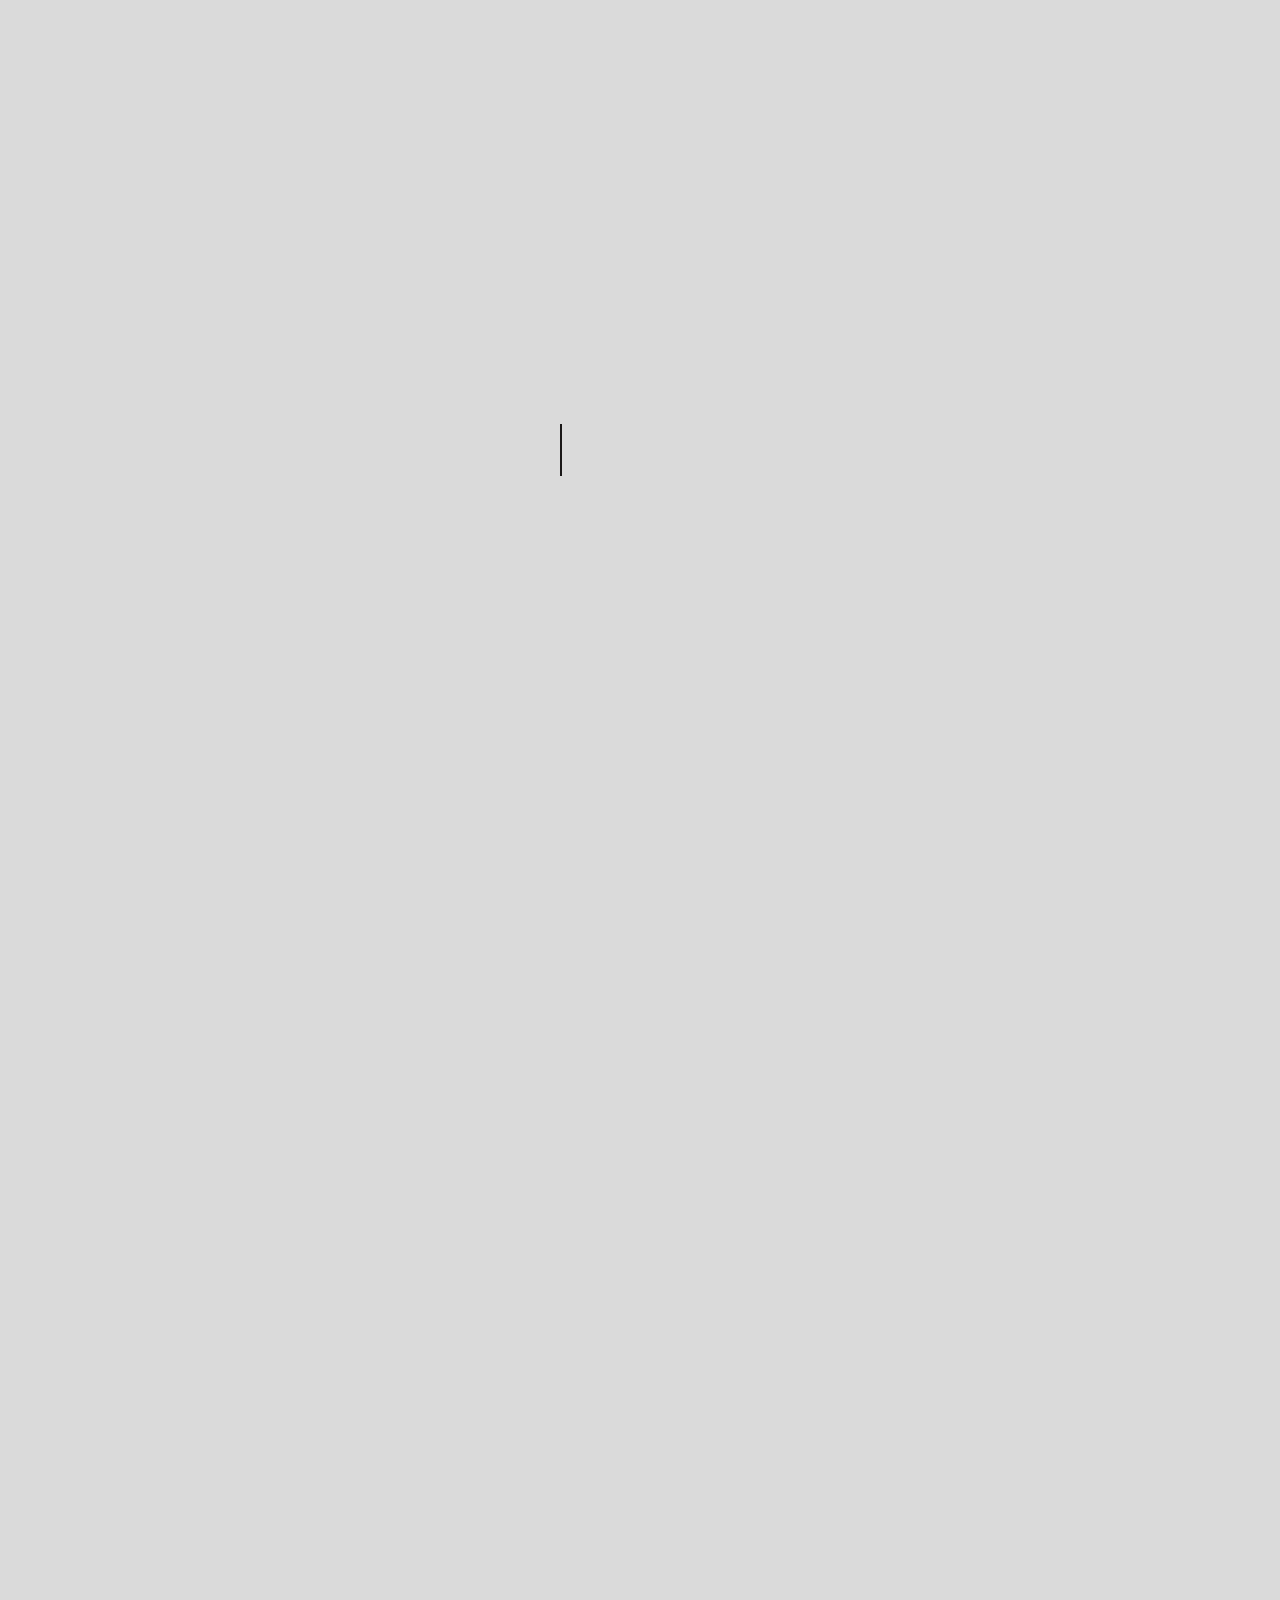
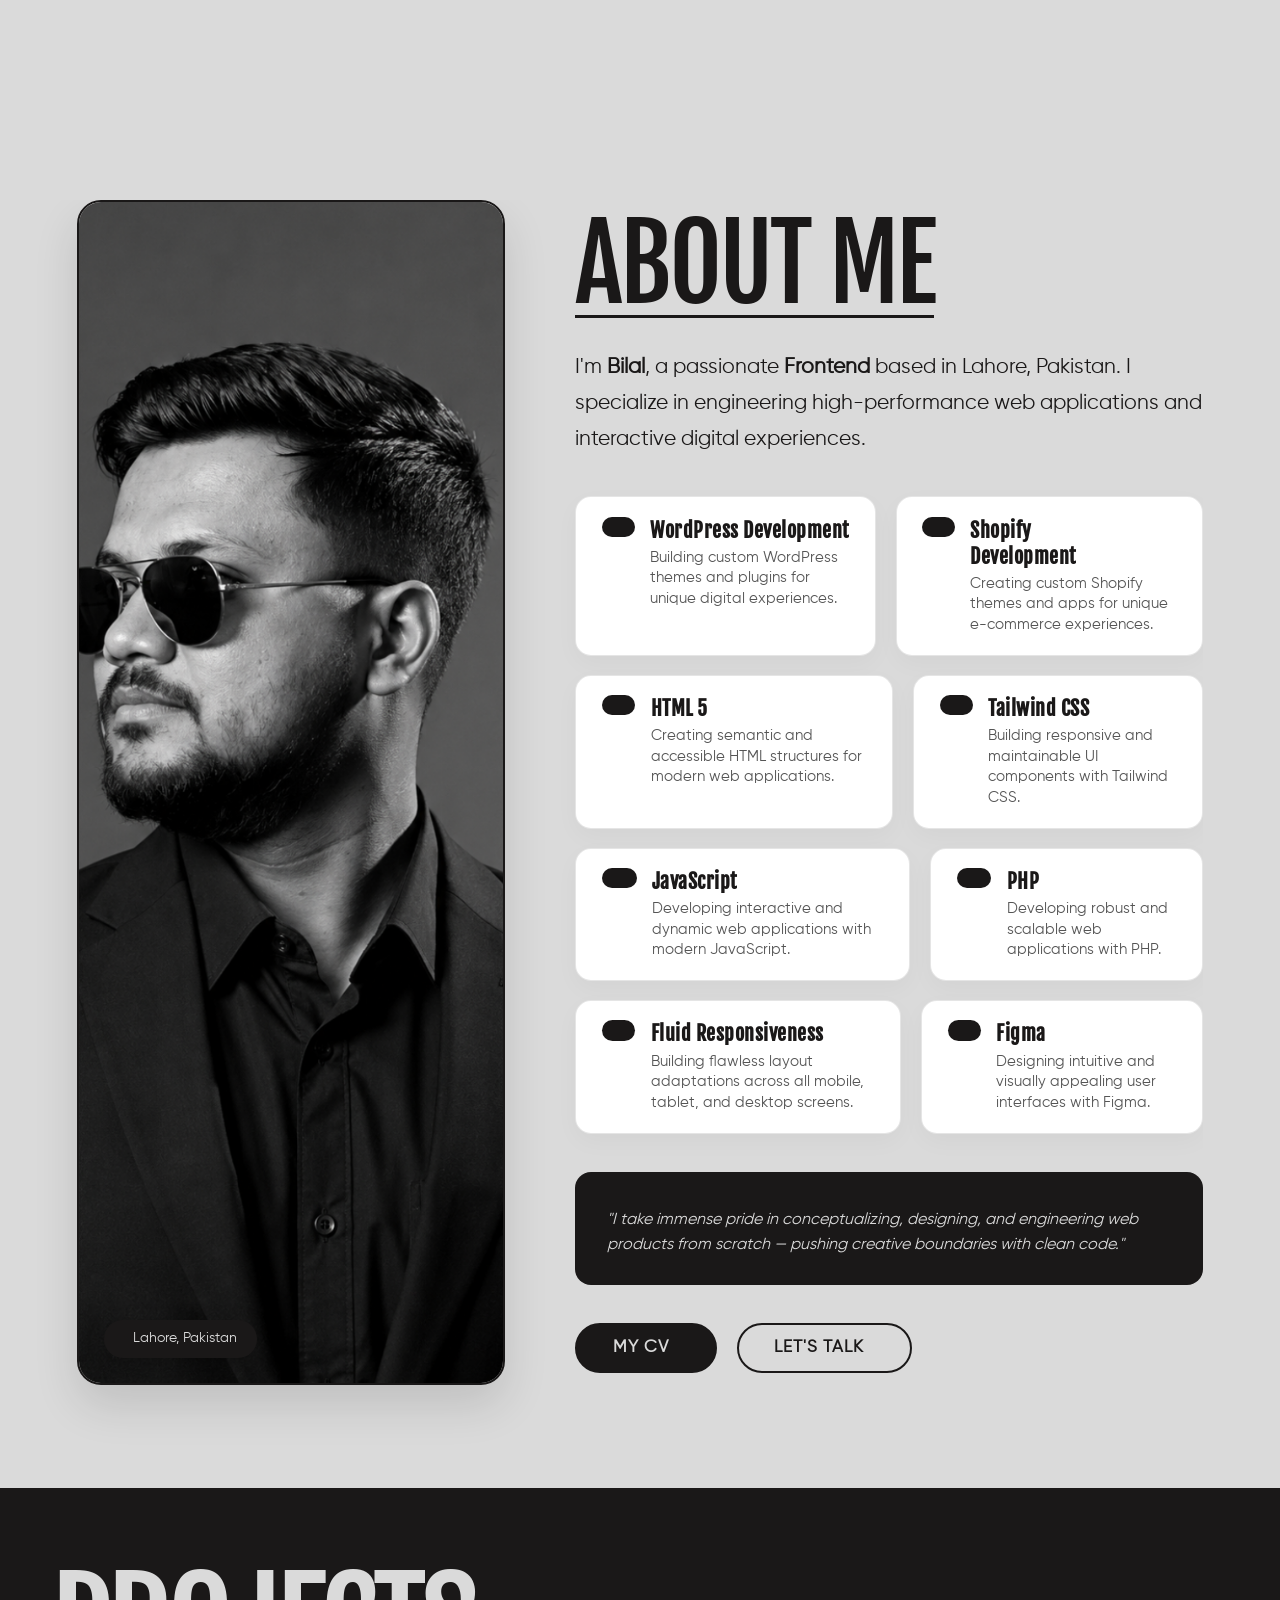
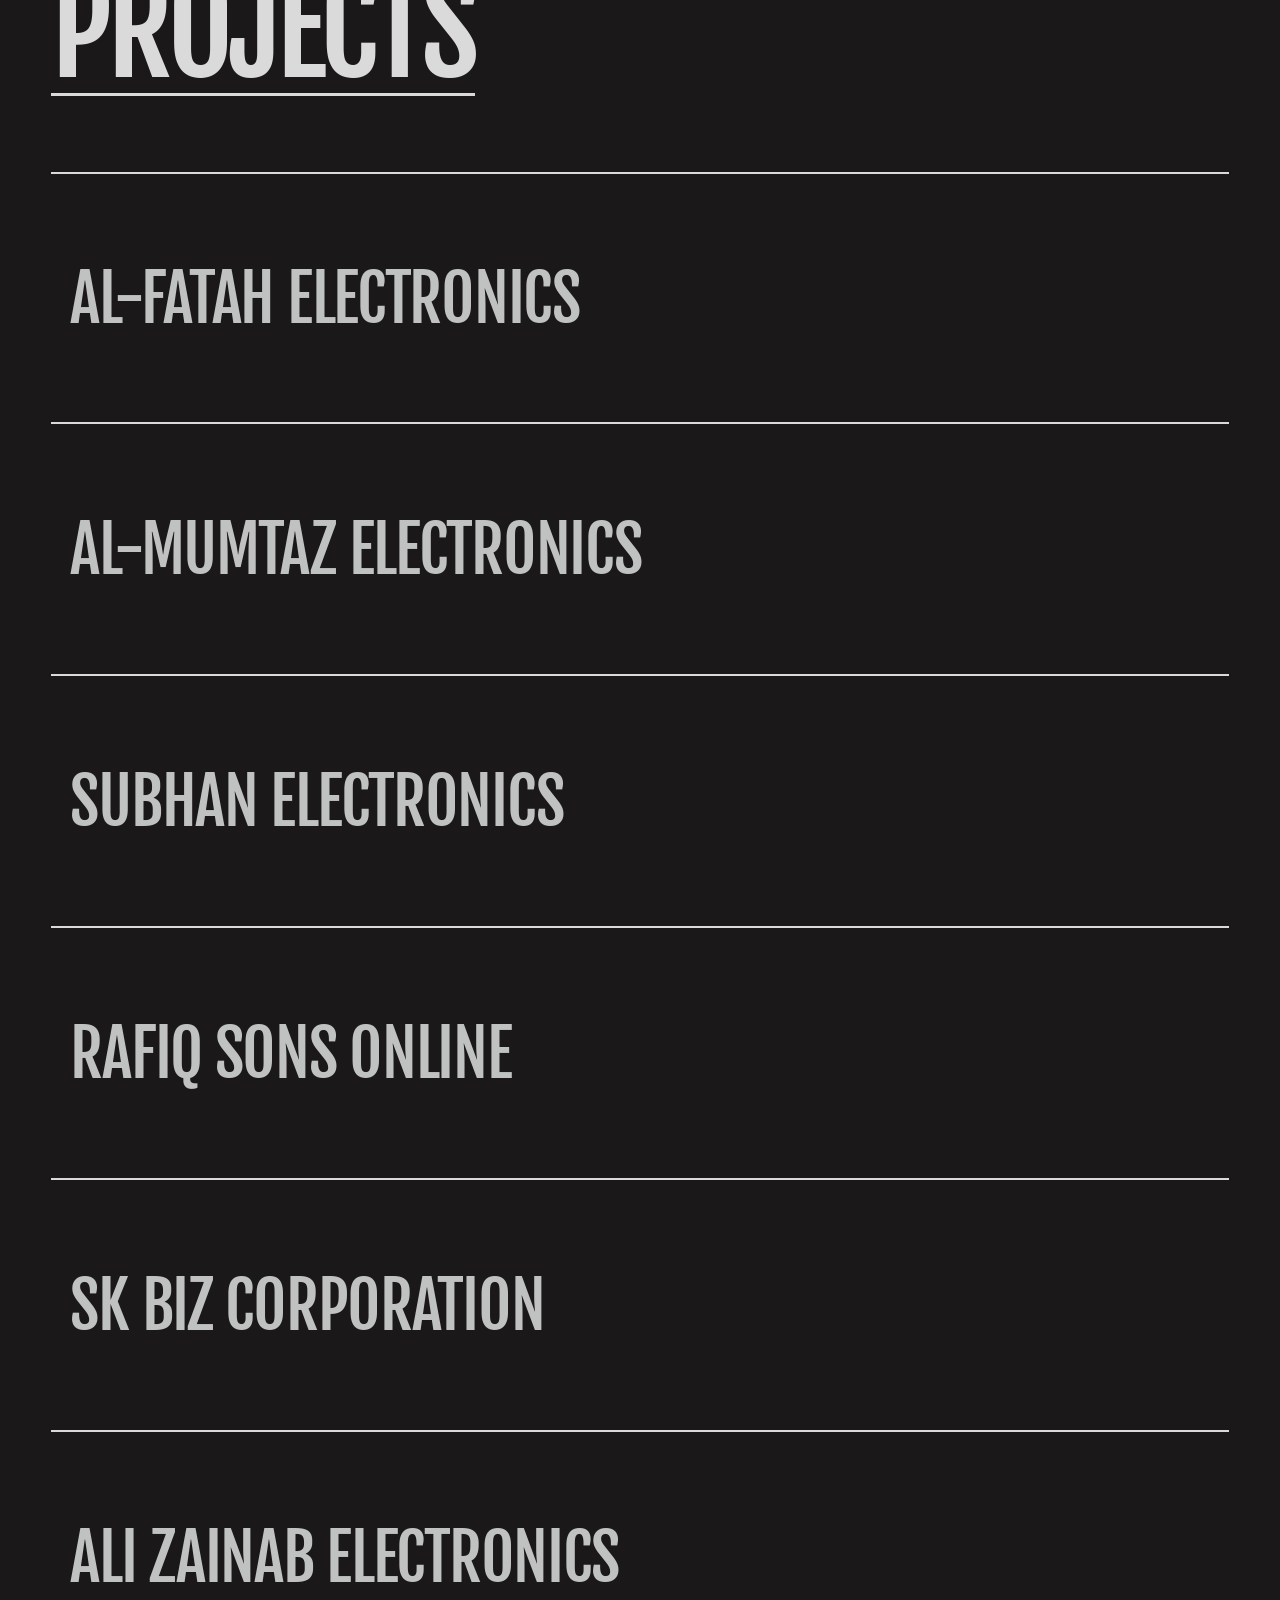
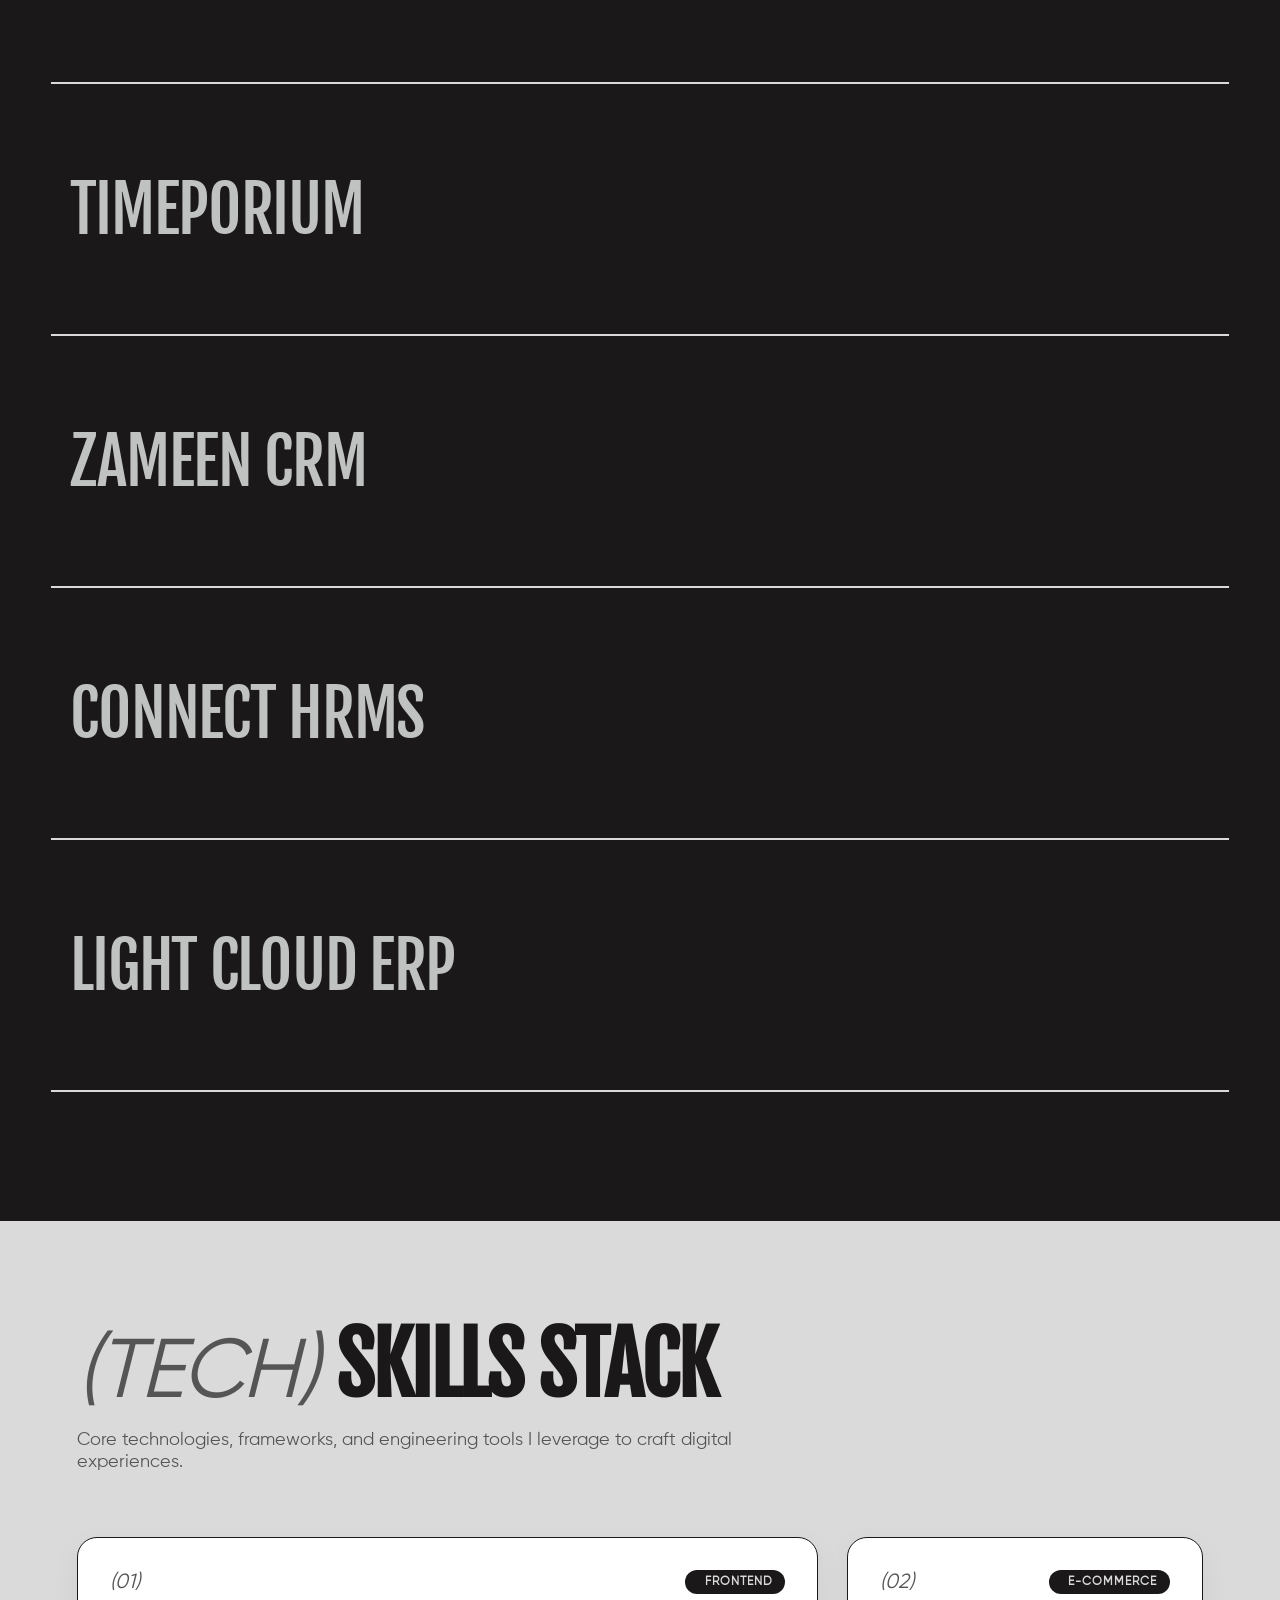
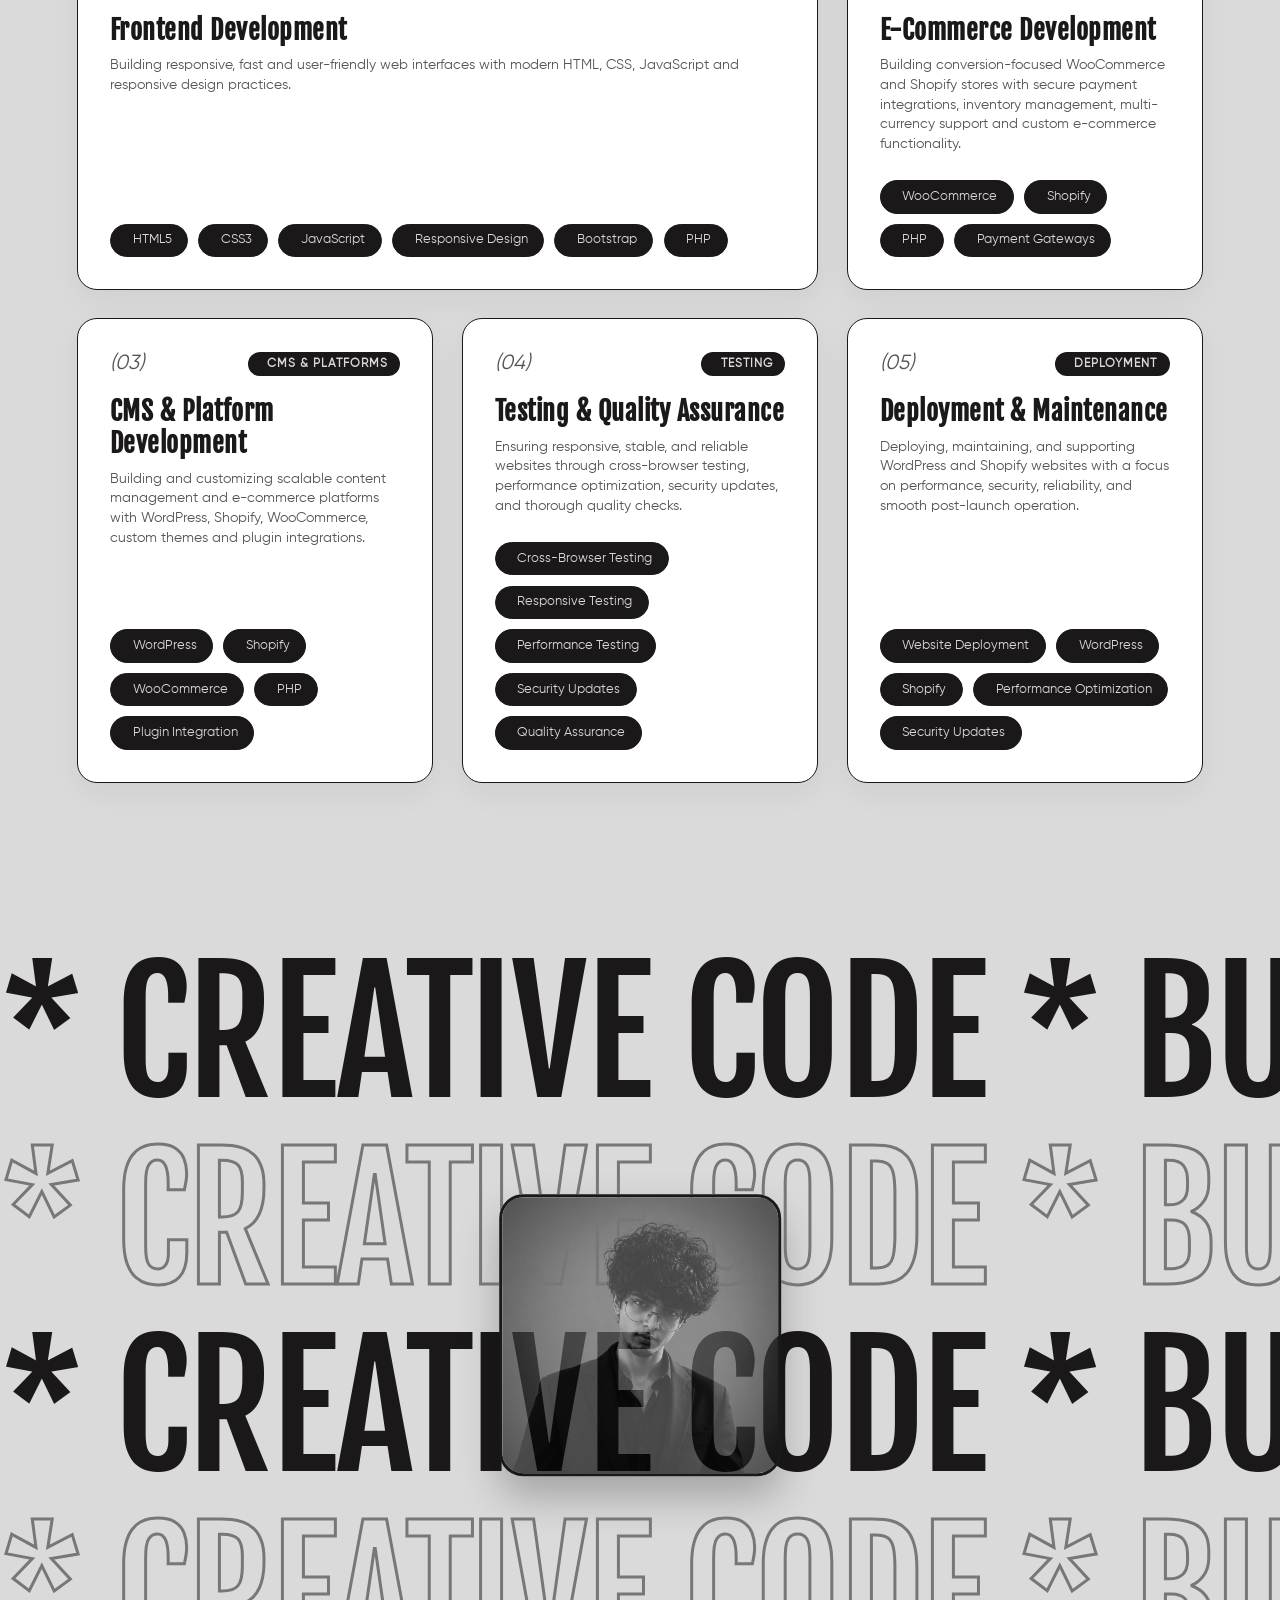
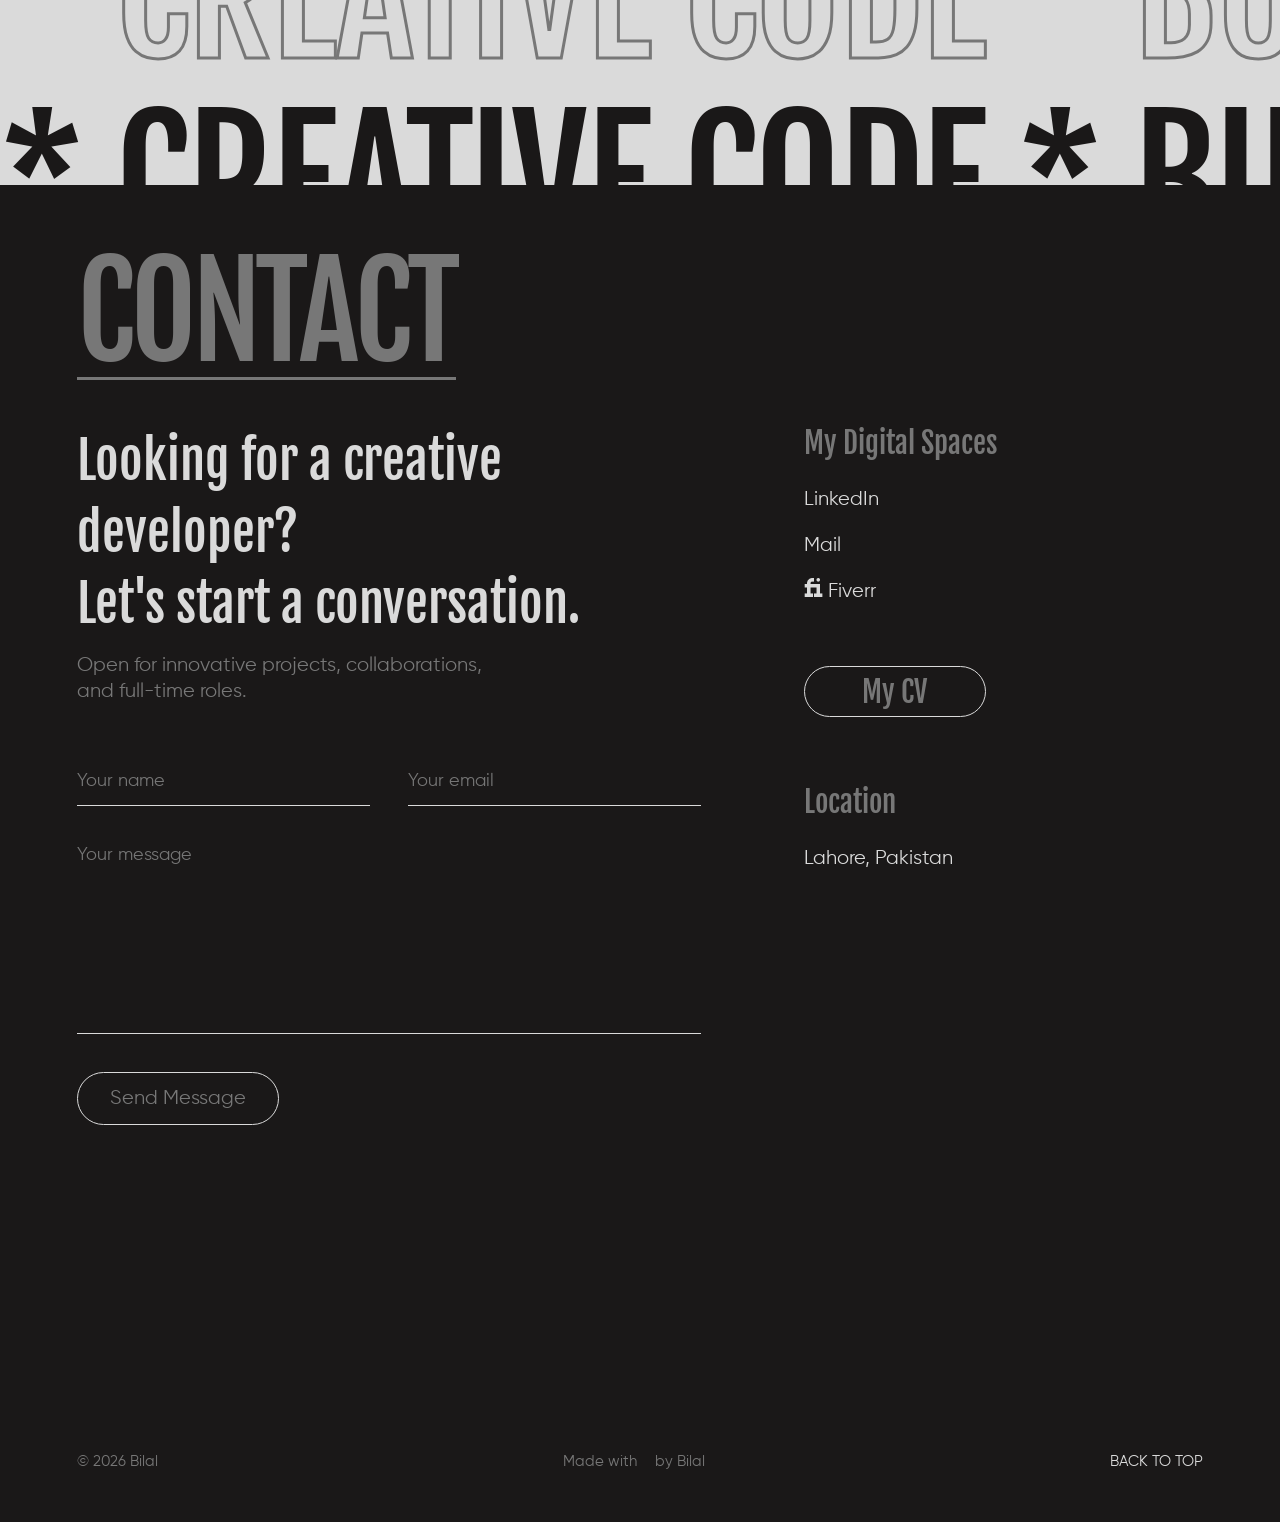
==== portfolio-design-main/index.html @ e12f51b0 "Update portfolio files" ====
<!DOCTYPE html>
<html lang="en">
<head>
    <meta charset="UTF-8">
    <meta name="viewport" content="width=device-width, initial-scale=1.0">
    <link rel="shortcut icon" type="x-icon" href="images/logo.png?v=2">
    <title>Bilal Dev</title>
    <link href="https://fonts.googleapis.com/css2?family=Fjalla+One&family=Montserrat:wght@200;300;400;600&display=swap"
        rel="stylesheet">
    <link rel="stylesheet" href="style.css?v=12">
    <link href="https://cdn.jsdelivr.net/npm/remixicon@3.5.0/fonts/remixicon.css" rel="stylesheet">
    <link rel="stylesheet" href="https://cdn.jsdelivr.net/npm/locomotive-scroll@4.1.4/dist/locomotive-scroll.css">
    <link rel="stylesheet" href="https://cdnjs.cloudflare.com/ajax/libs/font-awesome/7.3.0/css/all.min.css" integrity="sha512-ApSLB1Pd3/bZN8fWB/RG9YhN/7bd9Hkf3AGaE2mPfebjrxagjuBtx2GcgdqIlJkUzwylBo61r9Xa9NmgBI0swA==" crossorigin="anonymous" referrerpolicy="no-referrer" />
    <link rel="stylesheet" href="https://cloudflare.com">
</head>
<body>
    <div id="circle"></div>
    <nav class="navbar desktop">
        <img src="images/logo.png?v=2" alt="Shan Logo">
        <ul>
            <li><a class="nav-item underlineB" href="#about-dets">About</a></li>
            <li><a class="nav-item underlineB" href="#projects">Project</a></li>
            <li><a class="nav-item underlineB" href="#skills">Skill</a></li>
            <li><a class="nav-item underlineB" href="#contact">Contact</a></li>
            <li><a class="menu-cv"
                    href="#"
                    target="_blank">MY CV</a></li>
        </ul>
    </nav>
    <nav class="navbar-mob mobile">
        <img src="images/logo.png?v=2" alt="Shan Logo">
        <h4 id="nav-mob-btn">MENU</h4>
    </nav>
    <div id="menu" class="mobile">
        <div class="bg1"></div>
        <div class="bg2">
            <a class="nav-item" href="#about">About <span>(about)</span></a>
            <a class="nav-item" href="#projects">Project <span>(project)</span></a>
            <a class="nav-item" href="#skills">Skill <span>(skill)</span></a>
            <a class="nav-item" href="#contact">Contact <span>(contact)</span></a>
            <div class="menu-social">
                <a href="#" target="_blank" class="underlineW"><i
                        class="ri-linkedin-box-fill"></i> LinkedIn</a>
                <a href="mailto:shan@example.com" target="_blank" class="underlineW"><i
                        class="ri-chat-quote-fill"></i> Mail</a>
                <a href="#"
                    target="_blank" class="underlineW"><img class="fiver-logo" src="images/fiverr.png" alt=""> Fiverr</a>
                <a href="#"
                    target="_blank">My CV</a>

            </div>
            <div class="menu-footer">
                <p>&copy; Copyright 2023 Shan</p>
            </div>
        </div>
    </div>
    <div id="main">
        <div class="loader1"></div>
        <div class="loader2"></div>
        <div class="loader3">
            <div class="bounding loader-logo">
                <img class="boundingelem" src="images/logo.png?v=2" alt="Shan Logo">
            </div>
            <div class="bounding">
                <p class="boundingelem">Portfolio of <span class="black">Bilal</span></p>
            </div>
        </div>
        <div id="landing-page" data-scroll data-scroll-speed="-3">
            <div class="profile">
                <div class="hero-text">
                    <div class="bounding elem1">
                        <h1 class="boundingelem"><span class="black">BILAL</span></h1>
                    </div>
                    <div class="bounding elem2">
                        <h1 class="boundingelem">CREATIVE <span class="desktop">DEV.</span></h1>
                    </div>
                    <div class="bounding elem3 mobile">
                        <h1 class="boundingelem ">DEV.</h1>
                    </div>
                </div>
                <div class="profile-img">
                    <div class="rope"></div>
                    <div class="id-card">
                        <img src="images/Bilal.png" alt="Bilal Portrait">
                    </div>
                </div>
            </div>
        </div>
        <div id="about">
            <div class="bounding">
                <h3 class="boundingelem">HELLO, I'M <span class="black">BILAL</span></h3>
            </div>
            <div class="bounding">
                <h3 class="boundingelem">I <span class="black">TRANSFORM IDEAS</span> INTO</h3>
            </div>
            <div class="bounding">
                <h3 class="boundingelem">INNOVATIVE INTERACTIVE<span class="black desktop"> WEBSITES</span></h3>
            </div>
            <div class="bounding mobile">
                <h3 class="boundingelem"><span class="black">WEBSITES</span></h3>
            </div>
        </div>
        <div id="about-dets">
            <div class="left">
                <div class="about-portrait-wrapper">
                    <img src="images/Bilal.png" data-scroll data-scroll-speed="-3" alt="Bilal Portrait">
                    <div class="portrait-badge">
                        <i class="ri-map-pin-2-fill"></i> Lahore, Pakistan
                    </div>
                </div>
            </div>
            <div class="right">
                <h1>ABOUT ME</h1>
                <p class="about-lead">
                    I'm <strong>Bilal</strong>, a passionate <strong>Frontend</strong> based in Lahore, Pakistan. I specialize in engineering high-performance web applications and interactive digital experiences.
                </p>

                <div class="about-highlights-grid">
                    <div class="inner-services">
                        <div class="highlight-item">
                        <i class="ri-wordpress-fill"></i>
                        <div>
                            <h4>WordPress Development</h4>
                            <p>Building custom WordPress themes and plugins for unique digital experiences.</p>
                        </div>
                        </div>

                        <div class="highlight-item">
                        <i class="fa-brands fa-shopify"></i>
                        <div>
                            <h4>Shopify<br>Development</h4>
                            <p>Creating custom Shopify themes and apps for unique e-commerce experiences.</p>
                        </div>
                        </div>
                    </div>

                    <div class="inner-services">
                        <div class="highlight-item">
                        <i class="ri-code-s-slash-line"></i>
                        <div>
                            <h4>HTML 5</h4>
                            <p>Creating semantic and accessible HTML structures for modern web applications.</p>
                        </div>
                        </div>

                        <div class="highlight-item">
                        <i class="fa-brands fa-tailwind-css"></i>
                        <div>
                            <h4>Tailwind CSS</h4>
                            <p>Building responsive and maintainable UI components with Tailwind CSS.</p>
                        </div>
                        </div>
                    </div>

                    <div class="inner-services">
                        <div class="highlight-item">
                        <i class="ri-javascript-fill"></i>
                        <div>
                            <h4>JavaScript</h4>
                            <p>Developing interactive and dynamic web applications with modern JavaScript.</p>
                        </div>
                        </div>

                        <div class="highlight-item">
                        <i class="fa-brands fa-php"></i>
                        <div>
                            <h4>PHP</h4>
                            <p>Developing robust and scalable web applications with PHP.</p>
                        </div>
                        </div>
                    </div>

                    <div class="inner-services">
                        <div class="highlight-item">
                        <i class="ri-smartphone-line"></i>
                        <div>
                            <h4>Fluid Responsiveness</h4>
                            <p>Building flawless layout adaptations across all mobile, tablet, and desktop screens.</p>
                        </div>
                        </div>

                        <div class="highlight-item">
                        <i class="fa-brands fa-figma"></i>
                        <div>
                            <h4>Figma</h4>
                            <p>Designing intuitive and visually appealing user interfaces with Figma.</p>
                        </div>
                        </div>
                    </div>
                </div>

                <div class="about-quote-box">
                    <i class="ri-double-quotes-l"></i>
                    <p>"I take immense pride in conceptualizing, designing, and engineering web products from scratch — pushing creative boundaries with clean code."</p>
                </div>

                <div class="about-actions">
                    <a href="#" target="_blank" class="cv-btn">MY CV <i class="ri-file-download-line"></i></a>
                    <a href="#contact" class="talk-btn">LET'S TALK <i class="ri-arrow-right-line"></i></a>
                </div>
            </div>
        </div>
        <div id="projects">
            <h1>PROJECTS</h1>
            <div id="projects-container">
                <div class="project-wrapper">
                    <div class="project-anim"></div>
                    <div class="first project">
                        <img class="pro-img" src="images/Alfatah.png">
                        <a href="https://www.alfatah.com.pk/" target="_blank">
                            <h1>Al-fatah Electronics</h1>
                        </a>
                        <a href="https://www.alfatah.com.pk/" target="_blank">
                        <i class="ri-arrow-right-up-line"></i></a>
                    </div>
                </div>
                <div class="project-wrapper">
                    <div class="project-anim"></div>
                    <div class="second project">
                        <img class="pro-img" src="images/almumtaz.png">
                        <a href="https://www.almumtaz.com.pk/" target="_blank">
                            <h1>Al-Mumtaz Electronics</h1>
                        </a>
                        <a href="https://www.almumtaz.com.pk/" target="_blank"><i
                                class="ri-arrow-right-up-line"></i></a>
                    </div>
                </div>
                <div class="project-wrapper">
                    <div class="project-anim"></div>
                    <div class="third project">
                        <img class="pro-img" src="images/Subhanelectronics.png">
                        <a href="https://subhanelectronics.pk/" target="_blank">
                            <h1>Subhan Electronics</h1>
                        </a>
                        <a href="https://subhanelectronics.pk/" target="_blank">
                            <i class="ri-arrow-right-up-line"></i>
                        </a>
                    </div>
                </div>
                <div class="project-wrapper">
                    <div class="project-anim"></div>
                    <div class="fourth project">
                        <img class="pro-img" src="images/rafiqsons.png">
                        <a href="https://rafiqsonsonline.com/" target="_blank">
                            <h1>Rafiq Sons Online</h1>
                        </a>
                        <a href="https://rafiqsonsonline.com/" target="_blank">
                            <i class="ri-arrow-right-up-line"></i>
                        </a>
                    </div>
                </div>
                <div class="project-wrapper">
                    <div class="project-anim"></div>
                    <div class="fifth project">
                        <img class="pro-img" src="images/skbiz.png">
                        <a href="https://www.skbizcorp.com/" target="_blank">
                            <h1>SK Biz Corporation</h1>
                        </a>
                        <a href="https://www.skbizcorp.com/" target="_blank">
                            <i class="ri-arrow-right-up-line"></i>
                        </a>
                    </div>
                </div>
                <div class="project-wrapper">
                    <div class="project-anim"></div>
                    <div class="fifth project">
                        <img class="pro-img" src="images/alizainab.png">
                        <a href="https://alizainabelectronics.com/" target="_blank">
                            <h1>Ali Zainab Electronics</h1>
                        </a>
                        <a href="https://alizainabelectronics.com/" target="_blank">
                            <i class="ri-arrow-right-up-line"></i>
                        </a>
                    </div>
                </div>
                <div class="project-wrapper">
                    <div class="project-anim"></div>
                    <div class="fifth project">
                        <img class="pro-img" src="images/timeporium.png">
                        <a href="https://timeporium.com/" target="_blank">
                            <h1>Timeporium</h1>
                        </a>
                        <a href="https://timeporium.com/" target="_blank">
                            <i class="ri-arrow-right-up-line"></i>
                        </a>
                    </div>
                </div>
                <div class="project-wrapper">
                    <div class="project-anim"></div>
                    <div class="fifth project">
                        <img class="pro-img" src="images/zameencrm.png">
                        <a href="https://zameencrm.com/" target="_blank">
                            <h1>Zameen CRM</h1>
                        </a>
                        <a href="https://zameencrm.com/" target="_blank">
                            <i class="ri-arrow-right-up-line"></i>
                        </a>
                    </div>
                </div>
                <div class="project-wrapper">
                    <div class="project-anim"></div>
                    <div class="fifth project">
                        <img class="pro-img" src="images/connecthrms.png">
                        <a href="https://connecthrms.com/" target="_blank">
                            <h1>Connect HRMS</h1>
                        </a>
                        <a href="https://connecthrms.com/" target="_blank">
                            <i class="ri-arrow-right-up-line"></i>
                        </a>
                    </div>
                </div>
                <div class="project-wrapper">
                    <div class="project-anim"></div>
                    <div class="fifth project">
                        <img class="pro-img" src="images/lightclouderp.png">
                        <a href="https://lightclouderp.com/" target="_blank">
                            <h1>Light Cloud ERP</h1>
                        </a>
                        <a href="https://lightclouderp.com/" target="_blank">
                            <i class="ri-arrow-right-up-line"></i>
                        </a>
                    </div>
                </div>
            </div>
        </div>
        <div id="skills">
            <div class="skills-bw-wrapper">
                <div class="skills-bw-header">
                    <h1><span>(tech)</span>SKILLS STACK</h1>
                    <p>Core technologies, frameworks, and engineering tools I leverage to craft digital experiences.</p>
                </div>
                <div class="skills-bw-grid">
                    <div class="bw-card card-white featured-card scale">
                        <div class="bw-card-top">
                            <span class="card-num">(01)</span>
                            <span class="card-badge"><i class="ri-code-s-slash-line"></i> FRONTEND</span>
                        </div>
                        <h3>Frontend Development</h3>
                        <p class="card-desc">Building responsive, fast and user-friendly web interfaces with modern HTML, CSS, JavaScript and responsive design practices.</p>
                        <div class="bw-tags">
                            <span class="bw-tag"><i class="ri-html5-line"></i> HTML5</span>
                            <span class="bw-tag"><i class="ri-css3-line"></i> CSS3</span>
                            <span class="bw-tag"><i class="ri-javascript-line"></i> JavaScript</span>
                            <span class="bw-tag"><i class="ri-layout-2-line"></i> Responsive Design</span>
                            <span class="bw-tag"><i class="ri-bootstrap-line"></i> Bootstrap</span>
                            <span class="bw-tag"><i class="fa-brands fa-php"></i> PHP</span>
                        </div>
                    </div>
                    <div class="bw-card card-white scale">
                        <div class="bw-card-top">
                            <span class="card-num">(02)</span>
                            <span class="card-badge"><i class="ri-shopping-cart-2-line"></i> E-COMMERCE</span>
                        </div>
                        <h3>E-Commerce Development</h3>
                        <p class="card-desc">Building conversion-focused WooCommerce and Shopify stores with secure payment integrations, inventory management, multi-currency support and custom e-commerce functionality.</p>
                        <div class="bw-tags">
                            <span class="bw-tag"><i class="ri-wordpress-fill"></i> WooCommerce</span>
                            <span class="bw-tag"><i class="fa-brands fa-shopify"></i> Shopify</span>
                            <span class="bw-tag"><i class="fa-brands fa-php"></i> PHP</span>
                            <span class="bw-tag"><i class="ri-bank-card-line"></i> Payment Gateways</span>
                        </div>
                    </div>
                    <div class="bw-card card-white scale">
                        <div class="bw-card-top">
                            <span class="card-num">(03)</span>
                            <span class="card-badge"><i class="ri-wordpress-fill"></i> CMS & PLATFORMS</span>
                        </div>
                        <h3>CMS & Platform Development</h3>
                        <p class="card-desc">Building and customizing scalable content management and e-commerce platforms with WordPress, Shopify, WooCommerce, custom themes and plugin integrations.</p>
                        <div class="bw-tags">
                            <span class="bw-tag"><i class="ri-wordpress-fill"></i> WordPress</span>
                            <span class="bw-tag"><i class="fa-brands fa-shopify"></i> Shopify</span>
                            <span class="bw-tag"><i class="ri-wordpress-fill"></i> WooCommerce</span>
                            <span class="bw-tag"><i class="fa-brands fa-php"></i> PHP</span>
                            <span class="bw-tag"><i class="fa-solid fa-puzzle-piece"></i> Plugin Integration</span>
                        </div>
                    </div>
                    <div class="bw-card card-white scale">
                        <div class="bw-card-top">
                            <span class="card-num">(04)</span>
                            <span class="card-badge"><i class="ri-bug-line"></i> TESTING</span>
                        </div>
                        <h3>Testing & Quality Assurance</h3>
                        <p class="card-desc">Ensuring responsive, stable, and reliable websites through cross-browser testing, performance optimization, security updates, and thorough quality checks.</p>
                        <div class="bw-tags">
                            <span class="bw-tag"><i class="ri-window-2-line"></i> Cross-Browser Testing</span>
                            <span class="bw-tag"><i class="ri-layout-2-line"></i> Responsive Testing</span>
                            <span class="bw-tag"><i class="ri-dashboard-2-line"></i> Performance Testing</span>
                            <span class="bw-tag"><i class="ri-loop-left-line"></i> Security Updates</span>
                            <span class="bw-tag"><i class="ri-checkbox-line"></i> Quality Assurance</span>
                        </div>
                    </div>
                    <div class="bw-card card-white scale">
                        <div class="bw-card-top">
                            <span class="card-num">(05)</span>
                            <span class="card-badge"><i class="ri-terminal-box-line"></i> DEPLOYMENT</span>
                        </div>
                        <h3>Deployment & Maintenance</h3>
                        <p class="card-desc">Deploying, maintaining, and supporting WordPress and Shopify websites with a focus on performance, security, reliability, and smooth post-launch operation.</p>
                        <div class="bw-tags">
                            <span class="bw-tag"><i class="ri-install-line"></i> Website Deployment</span>
                            <span class="bw-tag"><i class="ri-wordpress-fill"></i> WordPress</span>
                            <span class="bw-tag"><i class="fa-brands fa-shopify"></i> Shopify</span>
                            <span class="bw-tag"><i class="ri-dashboard-2-line"></i> Performance Optimization</span>
                            <span class="bw-tag"><i class="ri-loop-left-line"></i> Security Updates</span>
                        </div>
                    </div>
                </div>
            </div>
        </div>
        <div id="craft">
            <div class="craft-img">
                <img src="images/shan-main-portrait.jpg?v=3" style="opacity: 0.68; mix-blend-mode: multiply;" alt="Shan Portrait">
            </div>
            <h1>* CREATIVE CODE * BUILDING MODERN DIGITAL EXPERIENCES WITH PRECISION *</h1>
            <h1 class="stroke">* CREATIVE CODE * BUILDING MODERN DIGITAL EXPERIENCES WITH PRECISION *</h1>
            <h1>* CREATIVE CODE * BUILDING MODERN DIGITAL EXPERIENCES WITH PRECISION *</h1>
            <h1 class="stroke">* CREATIVE CODE * BUILDING MODERN DIGITAL EXPERIENCES WITH PRECISION *</h1>
            <h1>* CREATIVE CODE * BUILDING MODERN DIGITAL EXPERIENCES WITH PRECISION *</h1>
            <h1 class="stroke">* CREATIVE CODE * BUILDING MODERN DIGITAL EXPERIENCES WITH PRECISION *</h1>
            <h1>* CREATIVE CODE * BUILDING MODERN DIGITAL EXPERIENCES WITH PRECISION *</h1>
        </div>
        <div id="contact">
            <h1>CONTACT</h1>
            <div class="cont-wrapper">
                <div class="left">
                    <h3>Looking for a creative developer?<br>Let's start a conversation.</h3>
                    <p>Open for innovative projects, collaborations,<br>and full-time roles.</p>
                    <form id="contact-form">
                        <div class="input-wrapper">
                            <input name="Name" type="text" id="name" placeholder="Your name" autocomplete="off"
                                required />
                            <input name="Email" type="email" id="email" placeholder="Your email" autocomplete="off"
                                required />
                        </div>
                        <textarea name="Message" id="message" rows="8" placeholder="Your message" required
                            autocomplete="off"></textarea>
                        <button type="submit" id="submit-btn">Send Message</button>
                    </form>
                    <div id="submit-success" class="submit-res" style="display: none;">
                        <h2>Thank You! ❤️</h2>
                        <p>Your message has been sent successfully. I will get back to you shortly.</p>
                    </div>
                </div>
                <div class="right">
                    <div class="cont-links">
                        <h4>My Digital Spaces</h4>
                        <a href="#" target="_blank" class="underlineW"><i
                                class="ri-linkedin-box-fill"></i> LinkedIn</a>
                        <br>
                        <a href="mailto:shan@example.com" target="_blank" class="underlineW"><i
                                class="ri-chat-quote-fill"></i> Mail</a>
                        <br>
                        <a href="#"
                            target="_blank" class="underlineW"><img src="images/fiverr.png" alt=""> Fiverr</a>
                    </div>
                    <a class="cont-cv"
                        href="#"
                        target="_blank">My CV</a>
                    <div class="location">
                        <h4>Location</h4>
                        <p>Lahore, Pakistan</p>
                    </div>
                </div>
            </div>
            <div class="footer">
                <p>&copy; 2026 Bilal</p>
                <p>Made with <img
                        src="https://em-content.zobj.net/source/noto-emoji-animations/344/white-heart_1f90d.gif" alt="">
                    by Bilal</p>
                <p class="back-top underlineW">BACK TO TOP</p>
            </div>
        </div>
    </div>
    <script src="https://cdn.jsdelivr.net/npm/locomotive-scroll@4.1.4/dist/locomotive-scroll.js"></script>
    <script src="https://cdnjs.cloudflare.com/ajax/libs/gsap/3.9.1/gsap.min.js"
        integrity="sha512-H6cPm97FAsgIKmlBA4s774vqoN24V5gSQL4yBTDOY2su2DeXZVhQPxFK4P6GPdnZqM9fg1G3cMv5wD7e6cFLZQ=="
        crossorigin="anonymous" referrerpolicy="no-referrer"></script>
    <script src="https://cdnjs.cloudflare.com/ajax/libs/gsap/3.9.1/ScrollTrigger.min.js"
        integrity="sha512-5efjkDjhldlK+BrHauVYJpbjKrtNemLZksZWxd6Wdxvm06dceqWGLLNjZywOkvW7BF032ktHRMUOarbK9d60bg=="
        crossorigin="anonymous" referrerpolicy="no-referrer"></script>
    <script src="script.js"></script>
</body>

</html>
---- portfolio-design-main/style.css ----
@font-face {
    font-family: Gilroy;
    src: url("Gilroy-Regular.ttf");
}

@font-face {
    font-family: GilroyT;
    src: url("Gilroy-Thin.ttf");
}

@font-face {
    font-family: GilroyTI;
    src: url("Gilroy-ThinItalic.ttf");
}

::-webkit-scrollbar {
    display: none;
}

* {
    padding: 0;
    margin: 0;
    box-sizing: border-box;
}

:root {
    --white: #dadada;
    --gray: #777;
    --graydark: #555;
    --black: #1a1818;
}

*::selection {
    background-color: var(--gray);
    color: var(--black);
}

html,
body {
    width: 100%;
    height: 100%;
    background-color: var(--white);
}

.underlineW::after {
    content: "";
    height: 1px;
    width: 0;
    position: absolute;
    bottom: 0;
    left: 0;
    background-color: var(--white);
    transition: ease-in 0.15s;
}

.underlineW:hover::after {
    width: 100%;
}

.underlineB::after {
    content: "";
    height: 1px;
    width: 0;
    position: absolute;
    bottom: 0;
    left: 0;
    background-color: var(--black);
    transition: ease-in 0.15s;
}

.underlineB:hover::after {
    width: 100%;
}

#circle {
    height: 14px;
    width: 14px;
    border-radius: 50%;
    position: absolute;
    transform: translate(-50%, -50%);
    background-color: #999;
    z-index: 10;
    pointer-events: none;
    mix-blend-mode: difference;
    display: grid;
    place-items: center;
}

#circle p {
    color: var(--black);
    font-size: 0.2vw;
    letter-spacing: 0.05vw;
    font-family: Gilroy;
    white-space: nowrap;
    text-align: center;
}

#circle p span {
    color: var(--white);
    font-family: Gilroy;
}

nav {
    display: flex;
    align-items: center;
    justify-content: space-between;
    height: 4.5vw;
    position: fixed;
    top: 0;
    z-index: 9;
    padding: 0 6vw;
    width: 100%;
    background-color: var(--white);
}

nav ul li {
    display: inline;
    list-style-type: none;
    margin-left: 2.5vw;
}

nav a {
    position: relative;
    text-decoration: none;
    color: #00000094;
    font-family: Fjalla one, sans-serif;
    font-weight: 100;
    text-transform: uppercase;
    font-size: 1.4vw;
    letter-spacing: 0.05vw;
    z-index: 11;
    transition: all ease-in 0.15s;
}

nav .menu-cv {
    padding: 0.5vw 2vw;
    background-color: var(--white);
    border: 1.5px solid var(--gray);
    transition: all linear 0.2s;
}

nav .menu-cv:hover {
    color: var(--white);
    background-color: var(--black);
}

nav a:hover {
    color: var(--black);
}

nav img {
    width: 2.8vw;
    cursor: pointer;
}

#main {
    width: 100%;
    position: relative;
    overflow: hidden;
    background-color: var(--white);
}

.loader1 {
    height: 100vh;
    width: 100%;
    background-color: var(--black);
    z-index: 11;
    position: absolute;
    top: 0;
}

.loader2 {
    height: 100vh;
    width: 100%;
    background-color: var(--gray);
    z-index: 12;
    position: absolute;
    top: 0;
}

.loader3 {
    height: 100vh;
    width: 100%;
    background-color: var(--white);
    z-index: 13;
    position: absolute;
    top: 0;
    display: flex;
    align-items: center;
    justify-content: center;
    gap: 15px;
    overflow: hidden;
}

.loader3 img {
    width: 3.8vw;
}

.loader3 .loader-logo {
    border-right: 2px solid var(--black);
    padding-right: 15px;
    overflow: hidden;
}

.loader3 p {
    font-family: Fjalla one, sans-serif;
    color: var(--gray);
    text-transform: uppercase;
    font-size: 1.8vw;
    letter-spacing: 2px;
    font-weight: 100;
}

/* LANDING PAGE */

#landing-page {
    height: 100vh;
    width: 100vw;
    background-color: var(--white);
    position: relative;
    padding: 1vw 6vw;
}

#landing-page .profile {
    margin-top: 7vw;
    width: 100%;
    min-height: 32vw;
    display: flex;
    align-items: flex-end;
    justify-content: space-between;
    gap: 3vw;
}

#landing-page h1 {
    color: var(--gray);
    font-size: 11vw;
    font-family: Fjalla one, sans-serif;
    font-weight: 100;
    line-height: 1;
    letter-spacing: -5px;
}

.rope {
    position: absolute;
    top: 0;
    left: 50%;
    transform: translateX(-50%);
    width: 2px;
    height: 85px;
    background: linear-gradient(to bottom, #888, #444);
    z-index: 1;
}

.id-card {
    position: relative;
    width: 22vw;
    height: 28vw;
    margin-top: 85px;
    border-radius: 22px;
    overflow: hidden;
    background: #111;
    border: 2px solid #222;
    box-shadow: 0 30px 60px rgba(0, 0, 0, .25);
    transform-origin: top center;
    animation: swing 5s ease-in-out infinite;
}

@keyframes swing {
  0% {
    transform: rotate(-4deg);
    }
    50% {
        transform: rotate(4deg);
    }
    100% {
        transform: rotate(-4deg);
    }
}

.id-card::before {
    content: "";
    position: absolute;
    top: 14px;
    left: 50%;
    transform: translateX(-50%);
    width: 18px;
    height: 18px;
    border-radius: 50%;
    background: #444;
    z-index: 2;
}

.id-card::after {
    content: "";
    position: absolute;
    top: -13px;
    left: 50%;
    transform: translateX(-50%);
    width: 28px;
    height: 28px;
    border: 3px solid #d4ff4f;
    border-radius: 50%;
    background: transparent;
}

.id-card img {
    width: 100%;
    height: 100%;
    object-fit: cover;
    object-position: center top;
}

.mobile {
    display: none;
}

.profile-img {
    position: relative;
    flex: 0 0 26%;
    display: flex;
    justify-content: center;
    align-items: flex-start;
    overflow: visible;
}

.bounding {
    width: fit-content;
    overflow: hidden;
}

.boundingelem {
    transform: translateY(100%);
}

.black {
    color: var(--black)
}

/* ABOUT */

#about {
    width: 100vw;
    height: 100vh;
    position: relative;
    background-color: var(--white);
    padding: 0 6vw;
    display: flex;
    justify-content: center;
    flex-direction: column;
}

#about h3 {
    font-family: Fjalla one, sans-serif;
    color: var(--gray);
    font-weight: 100;
    font-size: 8vw;
    line-height: 1.4;
}

#about-dets {
    position: relative;
    width: 100%;
    padding: 0 6vw;
    padding-bottom: 8vw;
    display: flex;
    align-items: stretch;
    justify-content: space-between;
    overflow: hidden;
    background-color: var(--white);
}

#about-dets .left {
    position: relative;
    width: 38%;
    display: flex;
}

.about-portrait-wrapper {
    position: relative;
    width: 100%;
    height: 100%;
    min-height: 100%;
    overflow: hidden;
    border-radius: 24px;
    box-shadow: 0 20px 45px rgba(0, 0, 0, 0.12);
    border: 2px solid var(--black);
}

.about-portrait-wrapper img {
    width: 100%;
    height: 100%;
    min-height: 100%;
    object-fit: cover;
    object-position: center top;
    display: block;
}

.portrait-badge {
    position: absolute;
    bottom: 2vw;
    left: 2vw;
    background: var(--black);
    color: var(--white);
    font-family: Gilroy, sans-serif;
    font-size: 1.1vw;
    font-weight: 500;
    padding: 0.8vw 1.6vw;
    border-radius: 50px;
    display: flex;
    align-items: center;
    gap: 0.6vw;
    box-shadow: 0 10px 25px rgba(0, 0, 0, 0.25);
    z-index: 2;
}

.portrait-badge i {
    color: #ff4757;
    font-size: 1.3vw;
}

#about-dets .right {
    position: relative;
    width: 58%;
    padding: 1vw 0;
    padding-left: 2vw;
    overflow: hidden;
}

#about-dets .right h1 {
    font-size: 8vw;
    color: var(--black);
    letter-spacing: -3px;
    font-weight: 100;
    border-bottom: 3px solid var(--black);
    line-height: 1;
    font-family: Fjalla One, sans-serif;
    margin-bottom: 2.5vw;
    width: fit-content;
}

.about-lead {
    font-family: Gilroy, sans-serif;
    font-size: 1.65vw;
    color: var(--black);
    line-height: 1.7;
    margin-bottom: 3vw;
}

.about-lead strong {
    font-weight: 600;
}

.about-highlights-grid {
    display: flex;
    flex-direction: column;
    gap: 1.5vw;
    margin-bottom: 3vw;
}

.highlight-item {
    display: flex;
    align-items: flex-start;
    gap: 1.2vw;
    background: #ffffff;
    border: 1.5px solid rgba(0, 0, 0, 0.1);
    padding: 1.5vw 2vw;
    border-radius: 16px;
    box-shadow: 0 8px 25px rgba(0, 0, 0, 0.03);
    transition: all 0.3s ease;
}

.highlight-item:hover {
    border-color: var(--black);
    transform: scale(0.98);
    box-shadow: 0 15px 30px rgba(0, 0, 0, 0.08);
}

.highlight-item i {
    font-size: 2vw;
    color: var(--white);
    background: var(--black);
    padding: 0.8vw;
    border-radius: 12px;
    line-height: 1;
    width: 54px;
    display: flex;
    align-items: center;
    justify-content: center;
}

.highlight-item h4 {
    font-family: Fjalla One, sans-serif;
    font-size: 1.6vw;
    color: var(--black);
    margin-bottom: 0.4vw;
    letter-spacing: 0.5px;
}

.highlight-item p {
    font-family: Gilroy, sans-serif;
    font-size: 1.15vw;
    color: var(--graydark);
    line-height: 1.4;
    margin: 0;
}

.about-quote-box {
    position: relative;
    background: var(--black);
    color: var(--white);
    padding: 2vw 2.5vw;
    border-radius: 16px;
    margin-bottom: 3vw;
}

.about-quote-box i {
    font-size: 2.2vw;
    color: var(--gray);
    margin-bottom: 0.8vw;
    display: block;
}

.about-quote-box p {
    font-family: Gilroy, sans-serif;
    font-size: 1.25vw;
    font-style: italic;
    line-height: 1.6;
    color: var(--white);
    margin: 0;
}

.about-actions {
    display: flex;
    align-items: center;
    gap: 1.5vw;
}

.about-actions .cv-btn {
    font-family: Gilroy, sans-serif;
    font-weight: 600;
    font-size: 1.3vw;
    letter-spacing: 1px;
    color: var(--white);
    background-color: var(--black);
    padding: 1vw 2.8vw;
    border-radius: 50px;
    text-decoration: none;
    display: inline-flex;
    align-items: center;
    gap: 0.8vw;
    transition: all 0.3s ease;
    border: 2px solid var(--black);
    white-space: nowrap;
}

.about-actions .cv-btn:hover {
    background-color: transparent;
    color: var(--black);
}

.about-actions .talk-btn {
    font-family: Gilroy, sans-serif;
    font-weight: 600;
    font-size: 1.3vw;
    letter-spacing: 1px;
    color: var(--black);
    background-color: transparent;
    padding: 1vw 2.8vw;
    border-radius: 50px;
    text-decoration: none;
    display: inline-flex;
    align-items: center;
    gap: 0.8vw;
    transition: all 0.3s ease;
    border: 2px solid var(--black);
    white-space: nowrap;
}

.about-actions .talk-btn:hover {
    background-color: var(--black);
    color: var(--white);
}

/* PROJECT */

#projects {
    padding: 10vw 4vw;
    padding-top: 6vw;
    width: 100%;
    position: relative;
    background-color: var(--black);
}

#projects>h1 {
    position: relative;
    width: fit-content;
    font-size: 10vw;
    color: var(--white);
    letter-spacing: -5px;
    font-weight: 100;
    text-align: left;
    border-bottom: 3px solid var(--white);
    line-height: 1;
    font-family: Fjalla one;
}

#projects-container {
    position: relative;
    width: 100%;
    margin-top: 6vw;
}

#projects .project-wrapper {
    position: relative;
    width: 100%;
}

.project-anim {
    position: absolute;
    top: 50%;
    left: 50%;
    transform: translate(-50%, -50%);
    height: 0;
    background-color: var(--white);
    width: 100%;
    transition: linear 0.25s;
}

.project-wrapper:hover .project-anim {
    height: 101%;
}

.project {
    position: relative;
    display: flex;
    align-items: center;
    justify-content: space-between;
    transition: linear 0.2s;
    height: 28vh;
    width: 100%;
    border-bottom: 2px solid var(--white);
    padding: 0 1.5vw;
    transition: linear 0.4s;
}

.first {
    border-top: 2px solid var(--white);
}

.project:hover {
    padding: 0 0.5vw;
}

.project img {
    position: absolute;
    top: 50%;
    left: 50%;
    transform: translate(-50%, -50%);
    height: 337px;
    width: 50%;
    object-fit: cover;
    opacity: 0;
    pointer-events: none;
    z-index: 7;
    filter: brightness(0.9);
}

.project a {
    text-decoration: none;
}

.project h1 {
    font-size: 5vw;
    font-family: Fjalla one;
    font-weight: 100;
    color: var(--white);
    letter-spacing: -0.1vw;
    position: relative;
    z-index: 11;
    line-height: 2.65;
    text-transform: uppercase;
    width: 700%;
    overflow: hidden;
    mix-blend-mode: difference;
}

.project i {
    font-size: 6vw;
    color: var(--white);
    position: relative;
    margin-right: -1.25vw;
    z-index: 11;
    font-weight: normal;
    mix-blend-mode: difference;
}

/* SKILLS */

/* BLACK & WHITE DUAL-TONE COMBINATION SKILLS SECTION */

#skills {
    width: 100vw;
    position: relative;
    background-color: var(--white);
    padding: 8vw 6vw;
    border-top: 1.5px solid var(--black);
}

.skills-bw-wrapper {
    width: 100%;
    max-width: 1440px;
    margin: 0 auto;
}

.skills-bw-header {
    margin-bottom: 5vw;
}

.skills-bw-header h1 {
    font-family: Fjalla One, sans-serif;
    font-size: 6.5vw;
    color: var(--black);
    letter-spacing: -2px;
    line-height: 1;
    text-transform: uppercase;
}

.skills-bw-header h1 span {
    font-family: Gilroy, sans-serif;
    font-style: italic;
    color: var(--graydark);
    font-weight: 300;
    margin-right: 1.5vw;
}

.skills-bw-header p {
    font-family: Gilroy, sans-serif;
    font-size: 1.4vw;
    color: var(--graydark);
    margin-top: 1vw;
    font-weight: 300;
    max-width: 700px;
}

.skills-bw-grid {
    display: grid;
    grid-template-columns: repeat(3, 1fr);
    gap: 2.2vw;
    width: 100%;
}

.bw-card {
    border-radius: 20px;
    padding: 2.5vw;
    transition: all 0.4s cubic-bezier(0.16, 1, 0.3, 1);
    display: flex;
    flex-direction: column;
    justify-content: space-between;
}

/* BLACK CARD VARIANT */
.bw-card.card-black {
    background-color: var(--black);
    color: var(--white);
    border: 1.5px solid var(--black);
}

.bw-card.card-black .card-num {
    color: var(--gray);
}

.bw-card.card-black .card-badge {
    color: var(--black);
    background: var(--white);
}

.bw-card.card-black h3 {
    color: var(--white);
}

.bw-card.card-black .card-desc {
    color: var(--gray);
}

.bw-card.card-black .bw-tag {
    color: var(--black);
    background: var(--white);
    border: 1px solid var(--white);
}

.bw-card.card-black .bw-tag i {
    color: var(--black);
}

.bw-card.card-black .bw-tag:hover {
    background: transparent;
    color: var(--white);
    border-color: var(--white);
}

.bw-card.card-black .bw-tag:hover i {
    color: var(--white);
}

/* WHITE CARD VARIANT */
.bw-card.card-white {
    background-color: #ffffff;
    color: var(--black);
    border: 1.5px solid var(--black);
    box-shadow: 0 10px 30px rgba(0, 0, 0, 0.05);
}

.bw-card.card-white .card-num {
    color: var(--graydark);
}

.bw-card.card-white .card-badge {
    color: var(--white);
    background: var(--black);
}

.bw-card.card-white h3 {
    color: var(--black);
}

.bw-card.card-white .card-desc {
    color: var(--graydark);
}

.bw-card.card-white .bw-tag {
    color: var(--white);
    background: var(--black);
    border: 1px solid var(--black);
}

.bw-card.card-white .bw-tag i {
    color: var(--white);
}

.bw-card.card-white .bw-tag:hover {
    background: #ffffff;
    color: var(--black);
    border-color: var(--black);
}

.bw-card.card-white .bw-tag:hover i {
    color: var(--black);
}

.bw-card.featured-card {
    grid-column: span 2;
}

.bw-card:hover {
    transform: translateY(-8px);
    box-shadow: 0 25px 50px rgba(0, 0, 0, 0.2);
}

.bw-card-top {
    display: flex;
    align-items: center;
    justify-content: space-between;
    margin-bottom: 1.5vw;
}

.bw-card-top .card-num {
    font-family: Gilroy, sans-serif;
    font-style: italic;
    font-size: 1.6vw;
}

.bw-card-top .card-badge {
    display: inline-flex;
    align-items: center;
    gap: 0.5vw;
    font-family: Gilroy, sans-serif;
    font-size: 0.9vw;
    font-weight: 600;
    padding: 0.4vw 1vw;
    border-radius: 30px;
    letter-spacing: 1px;
}

.bw-card h3 {
    font-family: Fjalla One, sans-serif;
    font-size: 2vw;
    letter-spacing: 0.5px;
    margin-bottom: 0.8vw;
}

.bw-card .card-desc {
    font-family: Gilroy, sans-serif;
    font-size: 1.1vw;
    line-height: 1.4;
    margin-bottom: 2vw;
    font-weight: 300;
}

.bw-tags {
    display: flex;
    flex-wrap: wrap;
    gap: 0.8vw;
    margin-top: auto;
}

.bw-tag {
    display: inline-flex;
    align-items: center;
    gap: 0.5vw;
    font-family: Gilroy, sans-serif;
    font-size: 1.05vw;
    padding: 0.6vw 1.2vw;
    border-radius: 50px;
    transition: all 0.3s ease;
    cursor: default;
}

.bw-tag i {
    font-size: 1.1vw;
}

.bw-tag:hover {
    transform: scale(1.06);
}

@media (max-width: 1024px) {
    .skills-bw-grid {
        grid-template-columns: repeat(2, 1fr);
        gap: 3vw;
    }
    .bw-card.featured-card {
        grid-column: span 2;
    }
    .skills-bw-header h1 {
        font-size: 9vw;
    }
    .skills-bw-header p {
        font-size: 2.5vw;
    }
    .bw-card-top .card-num {
        font-size: 2.5vw;
    }
    .bw-card-top .card-badge {
        font-size: 1.6vw;
        padding: 0.8vw 1.8vw;
    }
    .bw-card h3 {
        font-size: 3.5vw;
    }
    .bw-card .card-desc {
        font-size: 2vw;
    }
    .bw-tag {
        font-size: 1.8vw;
        padding: 1vw 2vw;
    }
}

@media (max-width: 600px) {
    .skills-bw-grid {
        grid-template-columns: 1fr;
        gap: 6vw;
    }
    .bw-card.featured-card {
        grid-column: span 1;
    }
    .skills-bw-header h1 {
        font-size: 12vw;
    }
    .skills-bw-header p {
        font-size: 4vw;
        margin-top: 2vw;
    }
    .bw-card {
        padding: 6vw;
        border-radius: 16px;
    }
    .bw-card-top .card-num {
        font-size: 4.5vw;
    }
    .bw-card-top .card-badge {
        font-size: 3vw;
        padding: 1.5vw 3.5vw;
    }
    .bw-card h3 {
        font-size: 6vw;
    }
    .bw-card .card-desc {
        font-size: 3.5vw;
        margin-bottom: 4vw;
    }
    .bw-tag {
        font-size: 3.6vw;
        padding: 2vw 3.8vw;
    }
    .bw-tag i {
        font-size: 3.8vw;
    }
}

/* CRAFT */

#craft {
    position: relative;
    height: 100vh;
    padding-top: 3.5vw;
    width: 100vw;
    background-color: var(--white);
    display: grid;
    place-items: center;
    overflow: hidden;
}

#craft .craft-img {
    height: 22vw;
    width: 22vw;
    position: absolute;
    top: 50%;
    left: 50%;
    transform: translate(-50%, -50%);
    z-index: 2;
    display: grid;
    place-items: center;
    overflow: hidden;
    border-radius: 24px;
    border: 3px solid var(--black);
    box-shadow: 0 20px 40px rgba(0, 0, 0, 0.25);
    background: transparent !important;
}

#craft .craft-img img {
    height: 100%;
    width: 100%;
    margin-top: 0;
    object-fit: cover;
    object-position: center top;
    border-radius: 20px;
    opacity: 0.68 !important;
    mix-blend-mode: multiply !important;
    transition: opacity 0.3s ease;
}

#craft .craft-img:hover img {
    opacity: 1 !important;
}

#craft h1 {
    font-family: Fjalla one, sans-serif;
    font-size: 13vw;
    font-weight: 100;
    color: var(--black);
    letter-spacing: -0.2vw;
    white-space: nowrap;
    line-height: 1.25;
    position: relative;
    z-index: 1;
}

#craft .stroke {
    -webkit-text-stroke: 3px var(--gray);
    color: transparent;
    z-index: 3;
    position: relative;
    line-height: 1;
    mix-blend-mode: darken;
}

/* CERTIFICATIONS */

#certifications {
    width: 100vw;
    position: relative;
    background-color: var(--white);
    padding: 3vw 6vw;
    padding-top: 5vw;
    padding-bottom: 10vw;
}

#certifications h1 {
    position: relative;
    width: fit-content;
    font-size: 10vw;
    color: var(--black);
    letter-spacing: -5px;
    font-weight: 100;
    text-align: left;
    border-bottom: 3px solid var(--black);
    line-height: 1;
    font-family: Fjalla one;
    margin-bottom: 3.5vw;
}

#certifications .cert-wrapper {
    width: 100%;
    display: flex;
    flex-direction: column;
    justify-content: space-between;
    overflow: hidden;
}

#certifications .cert {
    height: 45vh;
    width: 100%;
    display: flex;
    align-items: center;
    justify-content: space-between;
    margin-top: 8vw;
    overflow: hidden;
    padding: 0 5vw;
}

#certifications .cert a {
    text-decoration: none;
    color: var(--black);
}

#certifications .cert h3 {
    font-family: Fjalla one, sans-serif;
    font-weight: 100;
    font-size: 5.25vw;
    line-height: 1;
    text-transform: uppercase;
    width: 50%;
    line-height: 1.25;
    position: relative;
}

#certifications .cert h3::after {
    content: "";
    position: absolute;
    bottom: 0;
    left: 0;
    height: 2px;
    width: 0;
    background-color: var(--black);
    transition: all ease-in 0.18s;
}

#certifications .cert h3:hover::after {
    width: 95%;
}

#certifications .cert h3 span {
    color: var(--black);
    font-family: GilroyTI;
}

#certifications .cert .cert-img {
    position: relative;
    height: 100%;
    width: 40%;
    overflow: hidden;
    display: grid;
    place-items: center;
    transition: linear 0.2s;
}

#certifications .cert .cert-img img {
    width: 100%;
    object-fit: contain;
}

/* CONTACT */

#contact {
    padding: 4vw 6vw;
    padding-top: 5vw;
    width: 100vw;
    position: relative;
    background-color: var(--black);
}

#contact h1 {
    position: relative;
    width: fit-content;
    font-size: 10vw;
    color: var(--gray);
    letter-spacing: -5px;
    font-weight: 100;
    text-align: left;
    border-bottom: 3px solid var(--gray);
    line-height: 1;
    font-family: Fjalla one;
    margin-bottom: 3.5vw;
}

#contact .cont-wrapper {
    width: 100%;
    display: flex;
    position: relative;
    background-color: var(--black);
}

.cont-wrapper .left {
    position: relative;
    width: 60%;
    padding-right: 4vw;
}

.cont-wrapper .left h3 {
    font-family: Fjalla one, sans-serif;
    font-size: 4vw;
    font-weight: 100;
    color: var(--white);
    line-height: 1.4;
    margin-bottom: 1vw;
}

.cont-wrapper .left p {
    font-family: Gilroy, sans-serif;
    font-size: 1.6vw;
    color: var(--gray);
    line-height: 1.3;
    margin-bottom: 3vw;
}

.cont-wrapper .left form {
    position: relative;
    display: flex;
    flex-direction: column;
    width: 100%;
}

.cont-wrapper .left .sub-wrapper {
    position: relative;
    display: none;
}

.cont-wrapper .left .submit-res {
    margin-top: 4vw;
    display: flex;
    align-items: flex-start;
    justify-content: center;
    flex-direction: column;
    gap: 1vw;
    border-top: 1.5px solid var(--graydark);
    padding: 4vw 0;
}

.cont-wrapper .left .submit-res h2 {
    font-family: Gilroy, sans-serif;
    color: var(--white);
    font-size: 2.25vw;
    font-weight: 100;
}

.cont-wrapper .left .submit-res p {
    font-family: Gilroy, sans-serif;
    color: var(--gray);
    font-size: 1.6vw;
}

.cont-wrapper .left form .input-wrapper {
    width: 100%;
    display: flex;
    align-items: center;
    justify-content: space-between;
}

.cont-wrapper .left form .input-wrapper input,
.cont-wrapper .left form textarea {
    font-family: Gilroy, sans-serif;
    padding: 1vw 0;
    border: none;
    border-bottom: 1px solid var(--white);
    background-color: var(--black);
    color: var(--white);
    margin: 1vw 0;
    font-size: 1.4vw;
    outline: none;
    resize: none;
}

.cont-wrapper .left form input {
    width: 47%;
}

.cont-wrapper .left form button {
    padding: 1vw 2.5vw;
    border-radius: 100px;
    border: 1.8px solid var(--white);
    color: var(--gray);
    background-color: var(--black);
    width: fit-content;
    font-family: Gilroy, sans-serif;
    font-size: 1.6vw;
    margin-top: 2vw;
    transition: all ease-in 0.15s;
    outline: none;
    cursor: pointer;
}

.cont-wrapper .left form button:hover {
    color: var(--white);
}

.cont-wrapper .right {
    position: relative;
    width: 40%;
    height: 100vh;
    display: flex;
    flex-direction: column;
    justify-content: flex-start;
    align-items: flex-start;
    gap: 4vw;
    padding-left: 4vw;
}

.cont-wrapper .right .cont-links h4,
.cont-wrapper .right .location h4,
.cont-wrapper .right .cont-cv {
    font-family: Fjalla one, sans-serif;
    color: var(--gray);
    font-size: 2.25vw;
    font-weight: 100;
    margin-bottom: 1.25vw;
}

.cont-wrapper .right .cont-cv {
    background-color: var(--black);
    text-decoration: none;
    position: relative;
    color: var(--gray);
    border: 1.8px solid var(--white);
    padding: 0.5vw 4.5vw;
    border-radius: 100px;
    transition: all ease-in 0.15s;
}

.cont-wrapper .right .cont-cv:hover {
    color: var(--white);
}

.cont-wrapper .right .cont-links a,
.cont-wrapper .right .location p {
    position: relative;
    text-decoration: none;
    font-family: Gilroy, sans-serif;
    font-size: 1.6vw;
    color: var(--white);
    line-height: 2.25;
}

.cont-wrapper .right .cont-links a img {
    width: 1.5vw;
}

#contact .footer {
    width: 100%;
    margin-top: 10vw;
    display: flex;
    align-items: flex-end;
    justify-content: space-between;
}

#contact .footer p {
    color: var(--gray);
    font-size: 1.2vw;
    font-family: Gilroy, sans-serif;
}

#contact .footer p>img {
    width: 1.2vw;
    margin: 0 5px;
}

#contact .footer .back-top {
    position: relative;
    color: var(--white);
    cursor: pointer;
}


/* RESPONSIVENESS */


@media (max-width: 1050px) {

    #circle {
        display: none;
    }

    .desktop {
        display: none;
    }

    .mobile {
        display: block;
    }

    .loader3 img {
        width: 8vw;
    }

    .loader3 .loader-logo {
        border-right: 2px solid var(--black);
        padding-right: 15px;
    }

    .loader3 p {
        font-family: Fjalla one, sans-serif;
        color: var(--gray);
        text-transform: uppercase;
        font-size: 5vw;
        letter-spacing: 1.5px;
    }

    .navbar-mob {
        display: flex;
        align-items: center;
        justify-content: space-between;
        height: 7.5vh;
        width: 100%;
        background-color: var(--white);
        padding: 0 6vw;
    }

    .navbar-mob img {
        width: 5.5vw;
    }

    .navbar-mob h4 {
        font-family: Fjalla one, sans-serif;
        font-size: 3vw;
        letter-spacing: 1.5px;
        color: var(--black);
    }

    #menu {
        height: 0;
        width: 100%;
        position: absolute;
        background-color: var(--black);
        top: 0;
        z-index: 10;
        overflow: hidden;
        border-radius: 0 0 500px 500px;
    }

    #menu .bg1 {
        background-color: var(--white);
        position: absolute;
        top: 0;
        width: 100%;
        height: 0;
        z-index: 11;
        border-radius: 0 0 500px 500px;
    }

    #menu .bg2 {
        background-color: var(--black);
        position: absolute;
        top: 0;
        width: 100%;
        height: 0;
        z-index: 12;
        display: flex;
        flex-direction: column;
        align-items: center;
        justify-content: center;
        gap: 5vh;
        border-radius: 0 0 500px 500px;
    }

    #menu .bg2 a {
        text-decoration: none;
        color: var(--white);
        font-family: Fjalla one, sans-serif;
        font-weight: 100;
        text-transform: uppercase;
        line-height: 1;
        font-size: 7vw;
        opacity: 0;
    }

    #menu .fiver-logo {
        width: 2.3vw;
    }

    #menu a span {
        font-family: GilroyTI;
        text-transform: lowercase;
        font-size: 5vw;
    }

    .menu-social {
        width: 100%;
        position: absolute;
        top: 3.5vh;
        display: flex;
        align-items: center;
        justify-content: space-between;
        padding: 0 6vw;
        overflow: hidden;
    }

    #menu .menu-social a {
        font-family: Gilroy;
        font-size: 3vw;
        color: var(--white);
        text-transform: none;
        border-bottom: 1px solid var(--white);
        line-height: 1;
    }

    .menu-footer {
        width: 100%;
        position: absolute;
        bottom: 3.5vh;
        display: flex;
        align-items: center;
        justify-content: center;
        padding: 0 6vw;
        overflow: hidden;
    }

    #menu .menu-footer p {
        font-family: Gilroy;
        font-size: 3vw;
        color: var(--gray);
        text-transform: none;
        line-height: 1;
    }

    #landing-page {
        height: 100vh;
        width: 100vw;
        display: flex;
        flex-direction: column;
        align-items: flex-start;
        justify-content: center;
    }

    #landing-page .profile {
        height: fit-content;
        justify-content: space-between;
        gap: 0;
        margin: 0;
    }

    #landing-page h1 {
        font-size: 20vw;
        letter-spacing: -2px;
        line-height: 1.15;
    }

    .profile-img {
        display: flex;
        align-items: center;
        justify-content: center;
        width: auto;
    }

    .profile-img img {
        width: 26vw;
        height: 26vw;
        min-width: 90px;
        min-height: 90px;
        max-width: 150px;
        max-height: 150px;
        border-radius: 14px;
        object-fit: cover;
        border: 2px solid var(--black);
        box-shadow: 0 8px 20px rgba(0, 0, 0, 0.15);
    }

    /* ABOUT */

    #about {
        height: auto;
        padding: 12vw 6vw;
        background-color: var(--white);
    }

    #about h3 {
        font-size: 9vw;
        line-height: 1.5;
    }

    #about-dets {
        display: flex;
        flex-direction: column;
        align-items: stretch;
        justify-content: flex-start;
        padding-bottom: 12vw;
    }

    #about-dets .left {
        width: 100%;
        height: 480px;
        max-height: 60vh;
        margin-bottom: 8vw;
    }

    #about-dets .right {
        width: 100%;
        padding: 4vw 0;
        padding-left: 0;
    }

    #about-dets .right h1 {
        font-size: 14vw;
        margin-bottom: 5vw;
        letter-spacing: -2px;
    }

    .about-lead {
        font-size: 3.8vw;
        line-height: 1.7;
        margin-bottom: 6vw;
    }

    .about-highlights-grid {
        gap: 3.5vw;
        margin-bottom: 6vw;
    }

    .highlight-item {
        padding: 4vw 4.5vw;
        gap: 3.5vw;
        border-radius: 14px;
    }

    .highlight-item i {
        font-size: 5vw;
        padding: 2.2vw;
        border-radius: 10px;
    }

    .highlight-item h4 {
        font-size: 3.8vw;
    }

    .highlight-item p {
        font-size: 2.8vw;
    }

    .about-quote-box {
        padding: 5vw;
        margin-bottom: 6vw;
        border-radius: 14px;
    }

    .about-quote-box i {
        font-size: 5vw;
    }

    .about-quote-box p {
        font-size: 3vw;
    }

    .about-actions {
        flex-direction: column;
        width: 100%;
        gap: 3.5vw;
    }

    .about-actions .cv-btn,
    .about-actions .talk-btn {
        width: 100%;
        justify-content: center;
        font-size: 3.8vw;
        padding: 3vw 0;
        white-space: nowrap;
        border-radius: 50px;
    }

    .portrait-badge {
        font-size: 2.8vw;
        padding: 1.8vw 3.8vw;
        bottom: 3vw;
        left: 3vw;
    }

    .portrait-badge i {
        font-size: 3.2vw;
    }

    /* PROJECT */

    #projects {
        padding: 17vw 6vw;
        width: 100%;
    }

    #projects>h1 {
        font-size: 18vw;
        letter-spacing: -2px;
    }

    #projects-container {
        position: relative;
        width: 100%;
        margin-top: 13vw;
    }

    .project {
        height: 20vh;
        padding: 6vw 0;
    }

    .project img {
        display: none;
    }

    .project h1 {
        font-size: 8vw;
        line-height: 1;
        width: fit-content;
    }

    .project i {
        font-size: 8vw;
    }

    /* SKILLS */

    #skills {
        width: 100vw;
        position: relative;
    }

    #skills .skills-wrapper {
        display: flex;
        flex-direction: column;
        align-items: flex-start;
        justify-content: center;
        width: 100%;
        position: relative;
        background-color: var(--white);
        padding: 17vw 0;
    }

    #skills .skills {
        width: 100%;
        padding: 0 6vw;
    }

    #skills .skills h1 {
        font-size: 9vw;
        margin-bottom: 7vw;
        padding: 1.5vw 12vw;
        padding-left: 3vw;
        border-radius: 7px 7px 55px 7px;
    }

    .soft-h1 {
        margin-top: 15vw;
    }

    #skills .skills h1 span {
        font-size: 12vw;
    }

    #skills .skills h3 {
        font-size: 5.5vw;
        width: fit-content;
        margin-top: 10vw;
        margin-bottom: 6vw;
        padding: 0 6vw;
        padding-left: 2vw;
        border-radius: 5px 5px 25px 5px;
    }

    #skills .skills .key-skill-over {
        margin-top: 7.5vw;
    }

    #skills .skills p {
        font-size: 3.75vw;
        padding: 1vw;
        padding-left: 3vw;
        border-radius: 5px 5px 25px 5px;
        margin-bottom: 3vw;
        width: 60%;
    }

    /* CRAFT */

    #craft {
        height: 100vh;
        padding: 8vw 0;
        display: flex;
        flex-direction: column;
        align-items: flex-start;
        gap: 2.5vh;
        justify-content: center;
        overflow: hidden;
    }

    #craft .craft-img {
        height: 55%;
        width: 45%;
        overflow: hidden;
    }

    #craft .craft-img img {
        width: 100%;
        margin-top: 10%;
        object-fit: cover;
    }

    #craft h1 {
        font-size: 13vw;
    }

    #craft .stroke {
        -webkit-text-stroke: 1px var(--gray);
    }

    /* CERTIFICATIONS */

    #certifications {
        padding: 17vw 6vw;
    }

    #certifications h1 {
        font-size: 17vw;
        margin-bottom: 0;
        letter-spacing: -2px;
    }

    #certifications .cert {
        height: auto;
        margin-top: 18vw;
        padding: 0;
        flex-direction: column;
        gap: 5vw;
    }

    #certifications .cert h3 {
        font-size: 10vw;
        width: 100%;
    }

    #certifications .cert .cert-img {
        width: 100%;
    }

    /* CONTACT */

    #contact {
        padding: 17vw 6vw;
        padding-bottom: 8vw;
    }

    #contact h1 {
        font-size: 18vw;
        margin-bottom: 8vw;
        letter-spacing: -2px;
    }

    #contact .cont-wrapper {
        flex-direction: column;
    }

    .cont-wrapper .left {
        width: 100%;
        padding-right: 0;
    }

    .cont-wrapper .left h3 {
        font-size: 9vw;
        margin-bottom: 2.5vw;
    }

    .cont-wrapper .left p {
        font-size: 3.7vw;
        color: var(--gray);
        line-height: 1.4;
        margin-bottom: 8vw;
    }

    .cont-wrapper .left form .input-wrapper {
        width: 100%;
        display: flex;
        align-items: flex-start;
        justify-content: center;
        flex-direction: column;
    }

    .cont-wrapper .left form .input-wrapper input,
    .cont-wrapper .left form textarea {
        padding: 1vw 0;
        margin: 3vw 0;
        font-size: 3.7vw;
        resize: none;
    }

    .cont-wrapper .left form input {
        width: 100%;
    }

    .cont-wrapper .left form button {
        padding: 3.25vw 7vw;
        border: 1px solid var(--white);
        font-size: 3.7vw;
        margin-top: 3vw;
        width: 100%;
        color: var(--white);
        line-height: 1;
    }

    .cont-wrapper .right {
        width: 100%;
        height: auto;
        display: flex;
        flex-direction: column;
        justify-content: flex-start;
        align-items: flex-start;
        gap: 4vw;
        padding-left: 0;
        padding: 15vw 0;
    }

    .cont-wrapper .right .cont-links h4,
    .cont-wrapper .right .location h4,
    .cont-wrapper .right .cont-cv {
        font-size: 5.5vw;
        margin: 3vw 0;
    }

    .cont-wrapper .right .cont-cv {
        border: none;
        padding: 0;
        border-radius: 0;
        line-height: 1.5;
        transition: all ease-in 0.15s;
        color: var(--white);
        border-bottom: 1px solid var(--white);
        text-transform: uppercase;
    }

    .cont-wrapper .right .cont-cv:hover {
        color: var(--white);
    }

    .cont-wrapper .right .cont-links a,
    .cont-wrapper .right .location p {
        position: relative;
        text-decoration: none;
        font-family: Gilroy, sans-serif;
        font-size: 3.7vw;
        color: var(--white);
        line-height: 2;
    }

    .cont-wrapper .right .cont-links a img {
        width: 3.7vw;
    }

    #contact .footer {
        width: 100%;
        margin-top: 3vw;
        display: flex;
        align-items: center;
        justify-content: space-between;
        flex-direction: row-reverse;
    }

    #contact .footer p {
        color: var(--gray);
        font-size: 2.75vw;
        font-family: Gilroy, sans-serif;
    }

    #contact .footer p>img {
        width: 2.7vw;
        margin: 0 2px;
    }

    #contact .footer .back-top {
        display: none;
    }

}


@media (max-width: 600px) {

    #circle {
        display: none;
    }

    .desktop {
        display: none;
    }

    .mobile {
        display: block;
    }

    .loader3 img {
        width: 10vw;
    }

    .loader3 .loader-logo {
        border-right: 2px solid var(--black);
        padding-right: 15px;
    }

    .loader3 p {
        font-family: Fjalla one, sans-serif;
        color: var(--gray);
        text-transform: uppercase;
        font-size: 6vw;
        letter-spacing: 1.5px;
    }

    .navbar-mob {
        display: flex;
        align-items: center;
        justify-content: space-between;
        height: 8vh;
        width: 100%;
        background-color: var(--white);
        padding: 0 6vw;
    }

    .navbar-mob img {
        width: 7vw;
    }

    .navbar-mob h4 {
        font-family: Fjalla one, sans-serif;
        font-size: 4vw;
        letter-spacing: 1px;
        color: var(--black);
    }

    #menu {
        height: 0;
        width: 100%;
        position: absolute;
        background-color: var(--black);
        top: 0;
        z-index: 10;
        overflow: hidden;
        border-radius: 0 0 500px 500px;
    }

    #menu .bg1 {
        background-color: var(--white);
        position: absolute;
        top: 0;
        width: 100%;
        height: 0;
        z-index: 11;
        border-radius: 0 0 500px 500px;
    }

    #menu .bg2 {
        background-color: var(--black);
        position: absolute;
        top: 0;
        width: 100%;
        height: 0;
        z-index: 12;
        display: flex;
        flex-direction: column;
        align-items: center;
        justify-content: center;
        gap: 7.5vh;
        border-radius: 0 0 500px 500px;
    }

    #menu .bg2 a {
        text-decoration: none;
        color: var(--white);
        font-family: Fjalla one, sans-serif;
        font-weight: 100;
        text-transform: uppercase;
        line-height: 1;
        font-size: 10vw;
        opacity: 0;
    }

    #menu .fiver-logo {
        width: 3.3vw;
    }

    #menu a span {
        font-family: GilroyTI;
        text-transform: lowercase;
        font-size: 7vw;
    }

    .menu-social {
        width: 100%;
        position: absolute;
        top: 3.5vh;
        display: flex;
        align-items: center;
        justify-content: space-between;
        padding: 0.5vw 6vw;
        overflow: hidden;
    }

    #menu .menu-social a {
        font-family: Gilroy;
        font-size: 3.7vw;
        color: var(--white);
        text-transform: none;
        border-bottom: 1px solid var(--white);
        line-height: 1;
    }

    .menu-footer {
        width: 100%;
        position: absolute;
        bottom: 3.5vh;
        display: flex;
        align-items: center;
        justify-content: center;
        padding: 0.5vw 6vw;
        overflow: hidden;
    }

    #menu .menu-footer p {
        font-family: Gilroy;
        font-size: 3.7vw;
        color: var(--gray);
        text-transform: none;
        line-height: 1;
    }

    #landing-page {
        height: 100vh;
        display: flex;
        flex-direction: column;
        align-items: flex-start;
        justify-content: center;
    }

    #landing-page .profile {
        height: fit-content;
        justify-content: space-between;
        gap: 0;
    }

    #landing-page h1 {
        font-size: 25vw;
        line-height: 1.2;
    }

    .profile-img {
        display: flex;
        align-items: center;
        justify-content: center;
        width: auto;
    }

    .profile-img img {
        width: 28vw;
        height: 28vw;
        min-width: 85px;
        min-height: 85px;
        max-width: 130px;
        max-height: 130px;
        border-radius: 12px;
        object-fit: cover;
        border: 2px solid var(--black);
        box-shadow: 0 6px 15px rgba(0, 0, 0, 0.15);
    }

    /* ABOUT */

    #about {
        height: auto;
        padding: 15vw 6vw;
        background-color: var(--white);
    }

    #about h3 {
        font-size: 10vw;
        line-height: 1.5;
    }

    #about-dets {
        display: flex;
        flex-direction: column;
        align-items: center;
        justify-content: center;
    }

    #about-dets .left {
        width: 100%;
        max-height: 75vh;
        overflow: hidden;
    }

    #about-dets .left img {
        width: 100%;
    }

    #about-dets .right {
        width: 100.5%;
        padding: 20vw 0;
        padding-left: 0;
    }

    #about-dets .right h1 {
        font-size: 20vw;
        margin-bottom: 10vw;
    }

    #about-dets .right p {
        font-size: 4vw;
        margin: 3vw 0;
        line-height: 1.8;
    }

    #about-dets .right p::first-letter {
        font-size: 7vw;
        line-height: 1.3;
    }

    #about-dets .right h4 {
        font-size: 7vw;
        margin-top: 10vw;
    }

    #about-dets .right h4 span {
        font-size: 5vw;
        margin-left: 3vw;
    }

    #about-dets .right .kudosp {
        margin-bottom: 15vw;
    }

    #about-dets .right a {
        font-size: 8vw;
        text-decoration: none;
        background-color: var(--black);
        transition: all ease-in 0.15s;
        padding: 3vw 16vw;
        line-height: 1;
        color: var(--white);
    }

    /* PROJECT */

    #projects {
        padding: 20vw 6vw;
        width: 100%;
    }

    #projects>h1 {
        font-size: 20vw;
    }

    #projects-container {
        position: relative;
        width: 100%;
        margin-top: 15vw;
    }

    .project {
        height: 18vh;
        padding: 6vw 0;
    }

    .project img {
        display: none;
    }

    .project h1 {
        font-size: 10vw;
        line-height: 1;
        width: fit-content;
    }

    .project i {
        font-size: 10vw;
    }

    /* SKILLS */

    #skills {
        width: 100vw;
        position: relative;
    }

    #skills .skills-wrapper {
        display: flex;
        flex-direction: column;
        align-items: flex-start;
        justify-content: center;
        width: 100%;
        position: relative;
        background-color: var(--white);
        padding: 20vw 0;
    }

    #skills .skills {
        width: 100%;
        padding: 0 6vw;
    }

    #skills .skills h1 {
        font-size: 12vw;
        margin-bottom: 9vw;
        padding: 2vw 15vw;
        padding-left: 4vw;
        border-radius: 7px 7px 55px 7px;
    }

    .soft-h1 {
        margin-top: 20vw;
    }

    #skills .skills h1 span {
        font-size: 15vw;
    }

    #skills .skills h3 {
        font-size: 6vw;
        width: fit-content;
        margin-top: 12vw;
        margin-bottom: 8vw;
        padding: 0 6vw;
        padding-left: 3vw;
        border-radius: 5px 5px 25px 5px;
    }

    #skills .skills .key-skill-over {
        margin-top: 9vw;
    }

    #skills .skills p {
        font-size: 5vw;
        padding: 1vw;
        padding-left: 3vw;
        border-radius: 5px 5px 25px 5px;
        margin-bottom: 4vw;
        width: 76%;
    }

    /* CRAFT */

    #craft {
        height: 100vh;
        padding: 10vw 0;
        display: flex;
        flex-direction: column;
        align-items: flex-start;
        gap: 3vh;
        justify-content: center;
        overflow: hidden;
    }

    #craft .craft-img {
        height: 35%;
        width: 50%;
        overflow: hidden;
    }

    #craft .craft-img img {
        width: 100%;
        margin-top: 10%;
        object-fit: cover;
    }

    #craft h1 {
        font-size: 16vw;
    }

    #craft .stroke {
        -webkit-text-stroke: 1px var(--gray);
    }

    /* CERTIFICATIONS */

    #certifications {
        padding: 20vw 6vw;
    }

    #certifications h1 {
        font-size: 17.5vw;
        margin-bottom: 0;
    }

    #certifications .cert {
        height: auto;
        margin-top: 20vw;
        padding: 0;
        flex-direction: column;
        gap: 5vw;
    }

    #certifications .cert h3 {
        font-size: 12vw;
        width: 100%;
    }

    #certifications .cert .cert-img {
        width: 100%;
    }

    /* CONTACT */

    #contact {
        padding: 20vw 6vw;
        padding-bottom: 10vw;
    }

    #contact h1 {
        font-size: 20vw;
        margin-bottom: 10vw;
    }

    #contact .cont-wrapper {
        flex-direction: column;
    }

    .cont-wrapper .left {
        width: 100%;
        padding-right: 0;
    }

    .cont-wrapper .left h3 {
        font-size: 11vw;
        margin-bottom: 4vw;
    }

    .cont-wrapper .left p {
        font-size: 5vw;
        color: var(--gray);
        line-height: 1.4;
        margin-bottom: 10vw;
    }

    .cont-wrapper .left form .input-wrapper {
        width: 100%;
        display: flex;
        align-items: flex-start;
        justify-content: center;
        flex-direction: column;
    }

    .cont-wrapper .left form .input-wrapper input,
    .cont-wrapper .left form textarea {
        padding: 2vw 0;
        margin: 4vw 0;
        font-size: 4.8vw;
        resize: none;
    }

    .cont-wrapper .left form input {
        width: 100%;
    }

    .cont-wrapper .left form button {
        padding: 3.5vw 7vw;
        border: 1px solid var(--white);
        font-size: 5vw;
        margin-top: 4vw;
        width: 100%;
        color: var(--white);
        line-height: 1;
    }

    .cont-wrapper .right {
        width: 100%;
        height: auto;
        display: flex;
        flex-direction: column;
        justify-content: flex-start;
        align-items: flex-start;
        gap: 4vw;
        padding-left: 0;
        padding: 15vw 0;
    }

    .cont-wrapper .right .cont-links h4,
    .cont-wrapper .right .location h4,
    .cont-wrapper .right .cont-cv {
        font-size: 7vw;
        margin: 4vw 0;
    }

    .cont-wrapper .right .cont-cv {
        border: none;
        padding: 0;
        border-radius: 0;
        line-height: 1.5;
        transition: all ease-in 0.15s;
        color: var(--white);
        border-bottom: 1px solid var(--white);
        text-transform: uppercase;
    }

    .cont-wrapper .right .cont-cv:hover {
        color: var(--white);
    }

    .cont-wrapper .right .cont-links a,
    .cont-wrapper .right .location p {
        position: relative;
        text-decoration: none;
        font-family: Gilroy, sans-serif;
        font-size: 5vw;
        color: var(--white);
        line-height: 2.25;
    }

    .cont-wrapper .right .cont-links a img {
        width: 5vw;
    }

    #contact .footer {
        width: 100%;
        margin-top: 4vw;
        display: flex;
        align-items: center;
        justify-content: space-between;
        flex-direction: row-reverse;
    }

    #contact .footer p {
        color: var(--gray);
        font-size: 3.5vw;
        font-family: Gilroy, sans-serif;
    }

    #contact .footer p>img {
        width: 3.5vw;
        margin: 0 2px;
    }

    #contact .footer .back-top {
        display: none;
    }

}

/* CERTIFICATE LIGHTBOX MODAL */

.cert-modal {
    display: none;
    position: fixed;
    z-index: 99999;
    left: 0;
    top: 0;
    width: 100vw;
    height: 100vh;
    overflow: hidden;
    background-color: rgba(0, 0, 0, 0.9);
    backdrop-filter: blur(10px);
    align-items: center;
    justify-content: center;
    opacity: 0;
    transition: opacity 0.3s ease;
}

.cert-modal.active {
    display: flex;
    opacity: 1;
}

.cert-modal-content {
    max-width: 90%;
    max-height: 85vh;
    object-fit: contain;
    border-radius: 12px;
    box-shadow: 0 25px 60px rgba(0, 0, 0, 0.6);
    border: 2px solid rgba(255, 255, 255, 0.2);
    transform: scale(0.9);
    transition: transform 0.3s ease;
}

.cert-modal.active .cert-modal-content {
    transform: scale(1);
}

.cert-modal-close {
    position: absolute;
    top: 3vw;
    right: 4vw;
    color: var(--white);
    font-size: 4vw;
    font-weight: bold;
    cursor: pointer;
    z-index: 100000;
    transition: color 0.2s ease;
    font-family: Gilroy, sans-serif;
    line-height: 1;
}

.cert-modal-close:hover {
    color: var(--gray);
}

nav.navbar.desktop {
    backdrop-filter: blur(10px);
    background: #ffffff87;
}

.inner-services {
    display: flex;
    column-gap: 20px;
}

i.fa-brands.fa-shopify {
    width: 54px;
}

.bw-card.card-white .bw-tag i{
    width: fit-content;
}
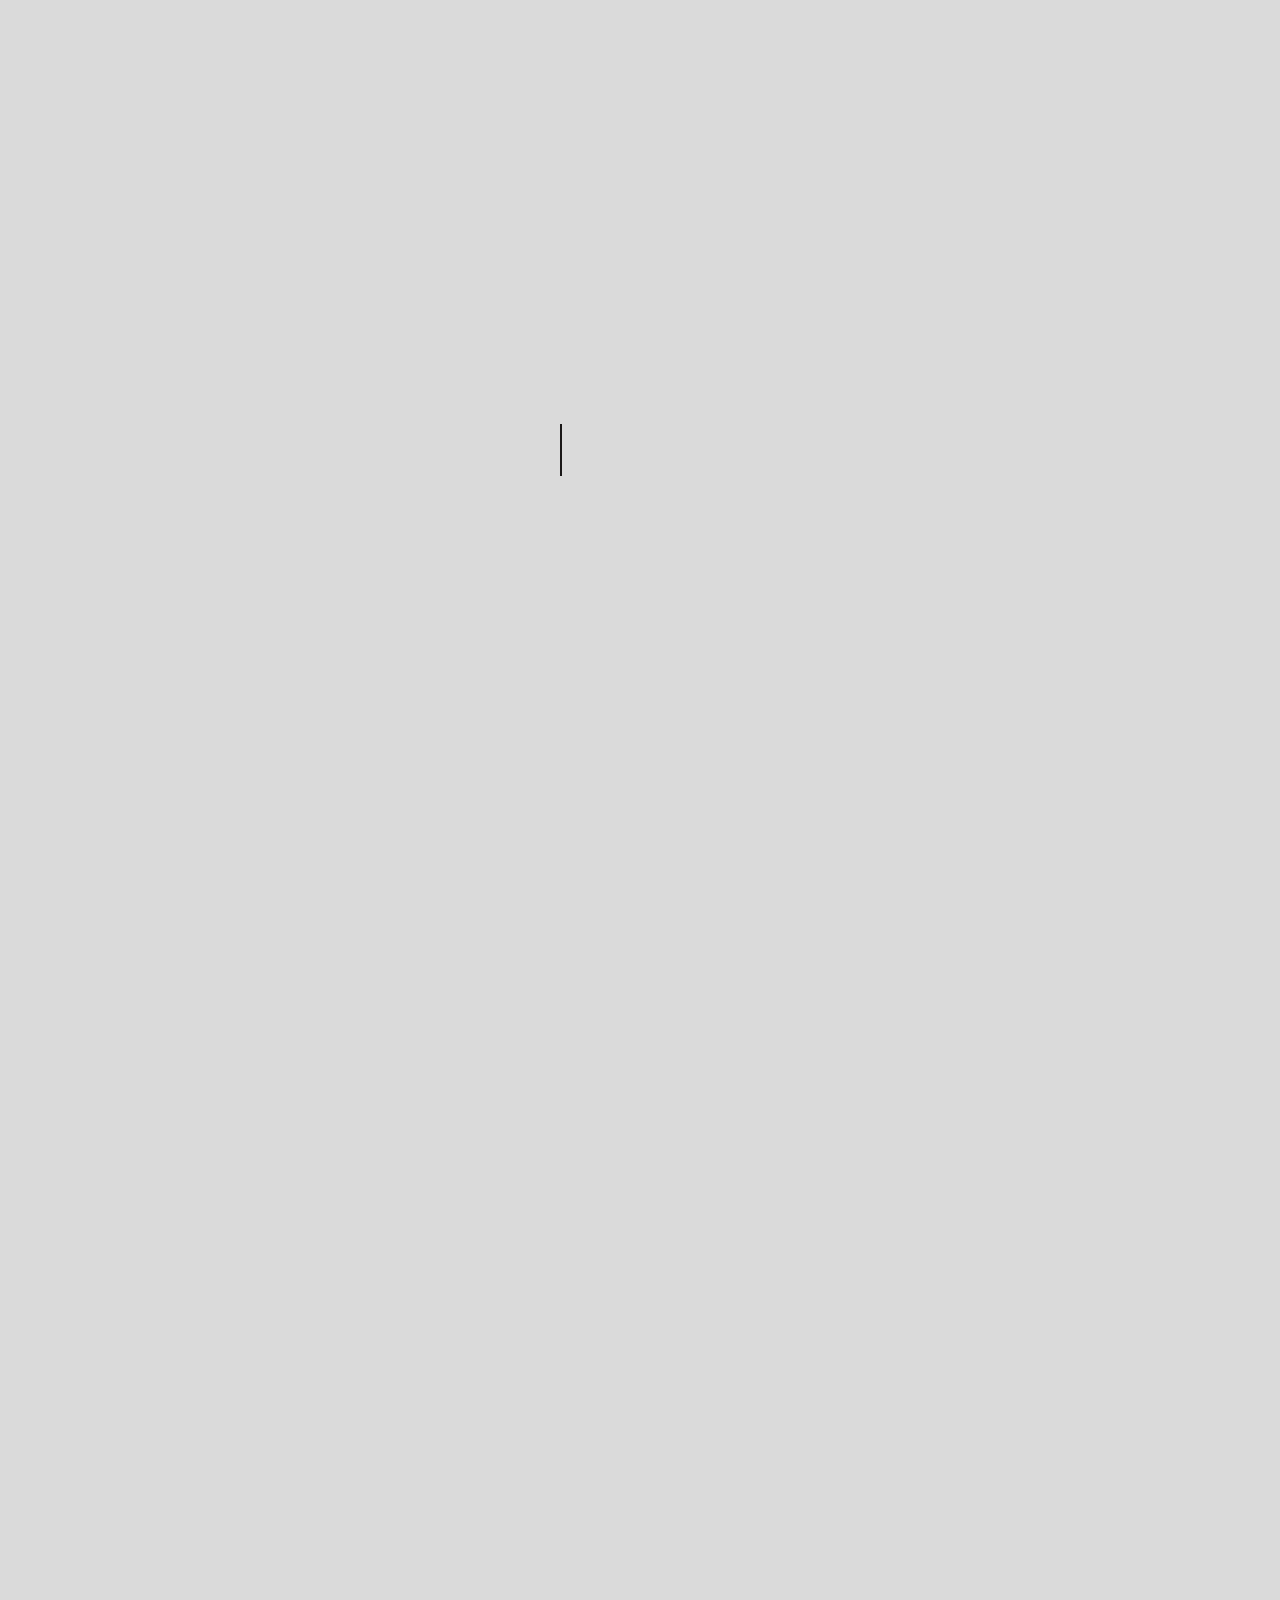
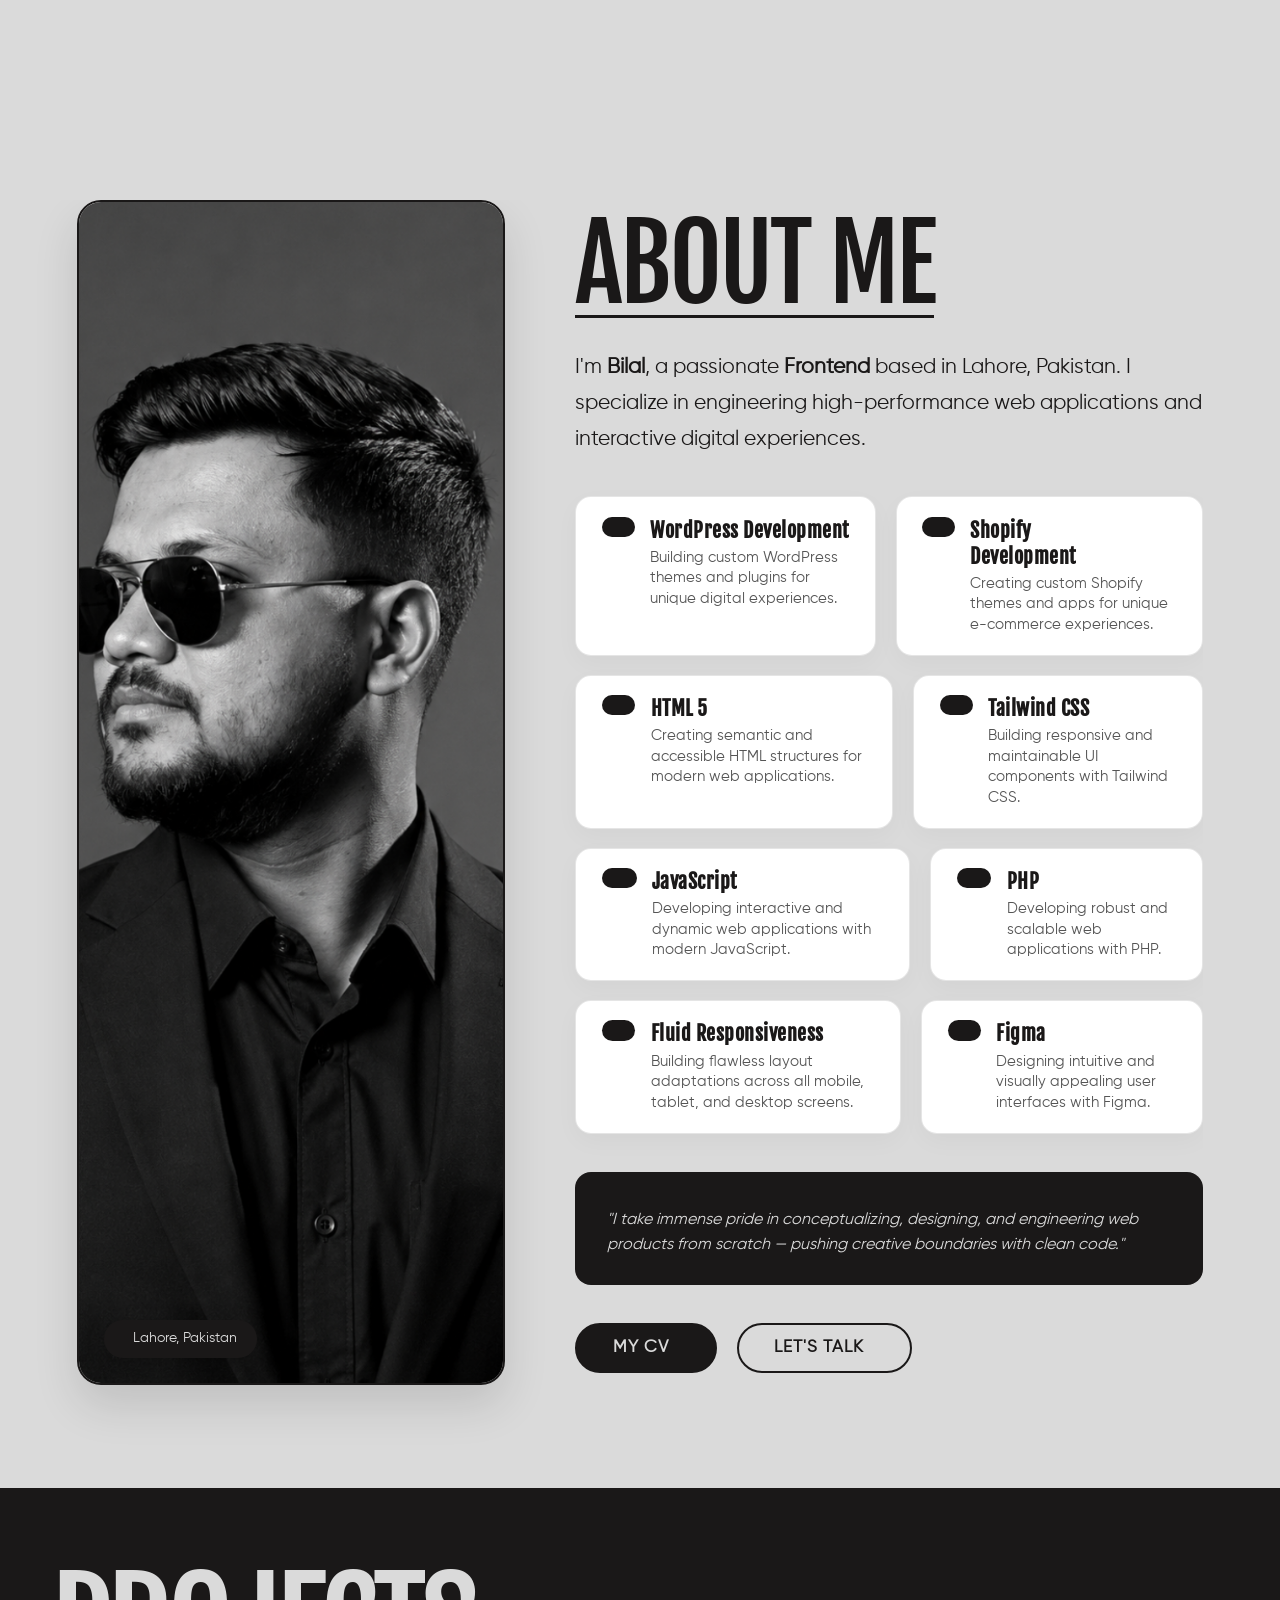
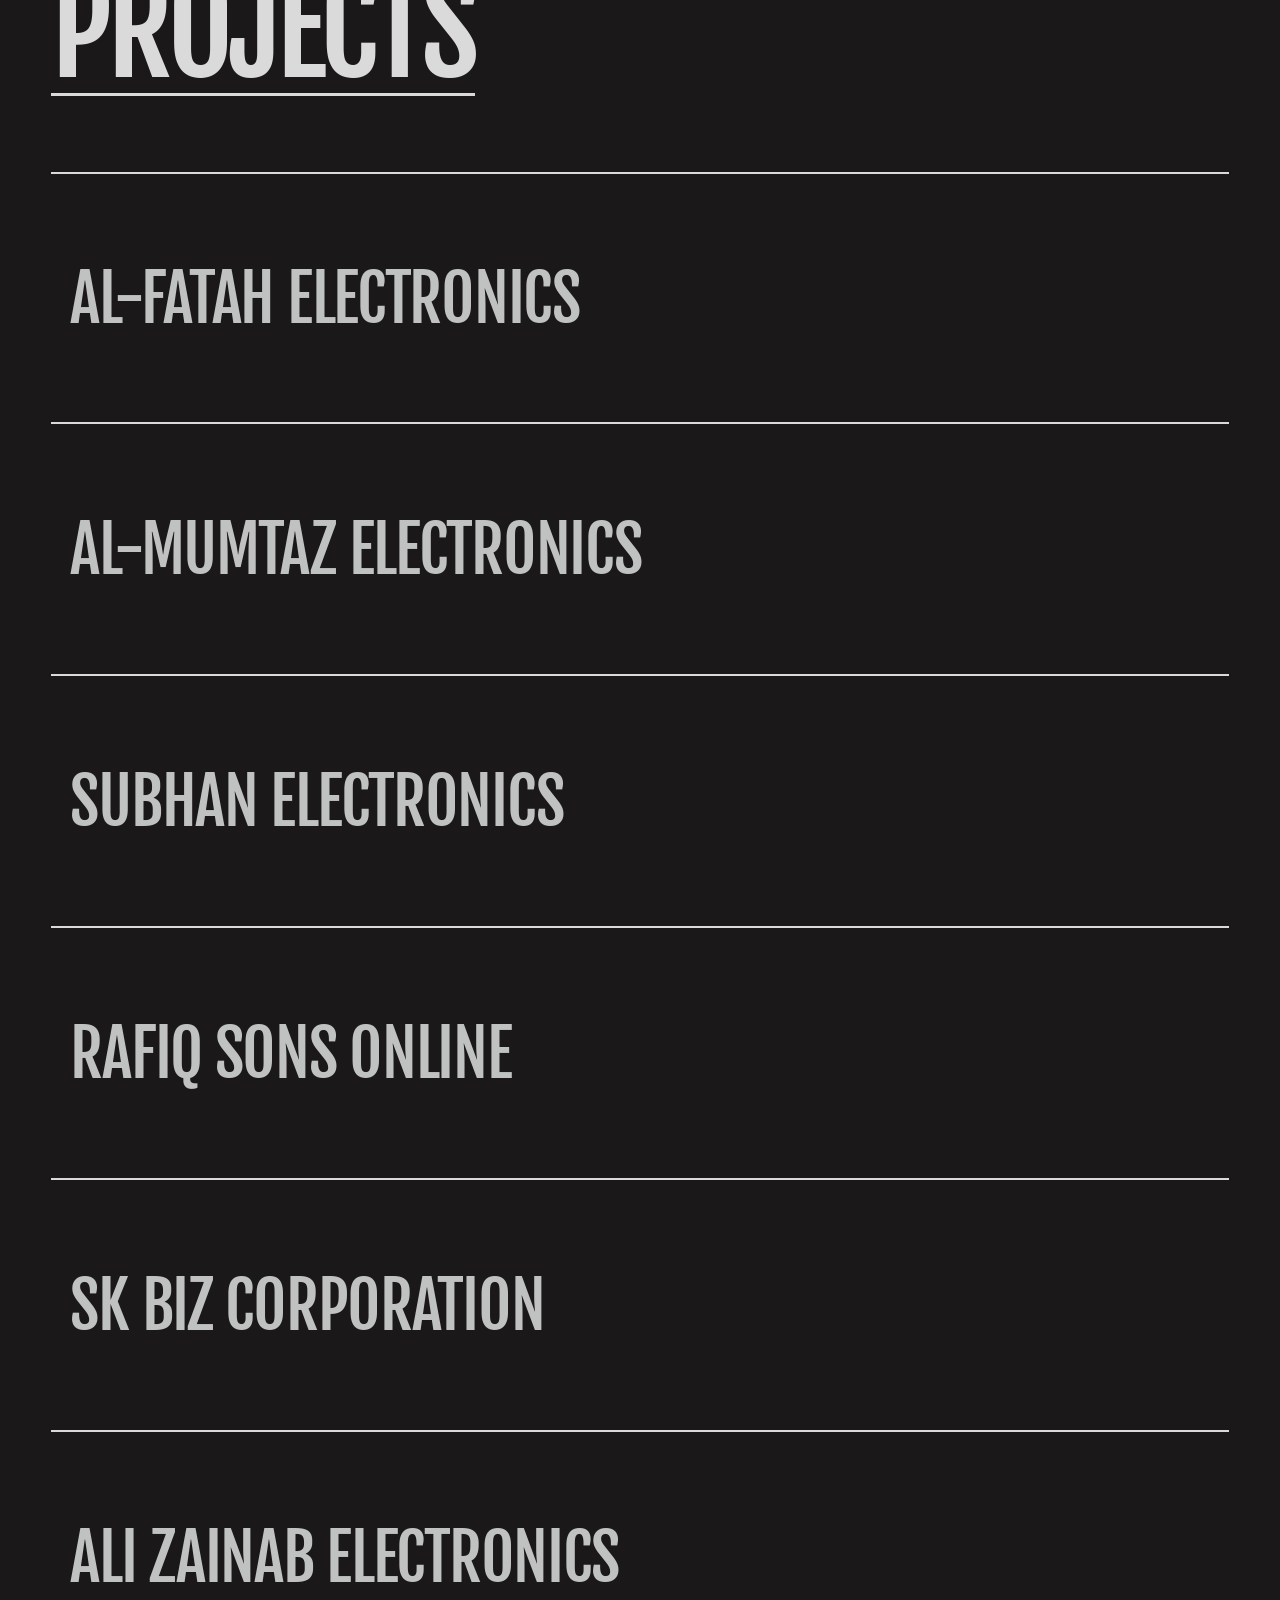
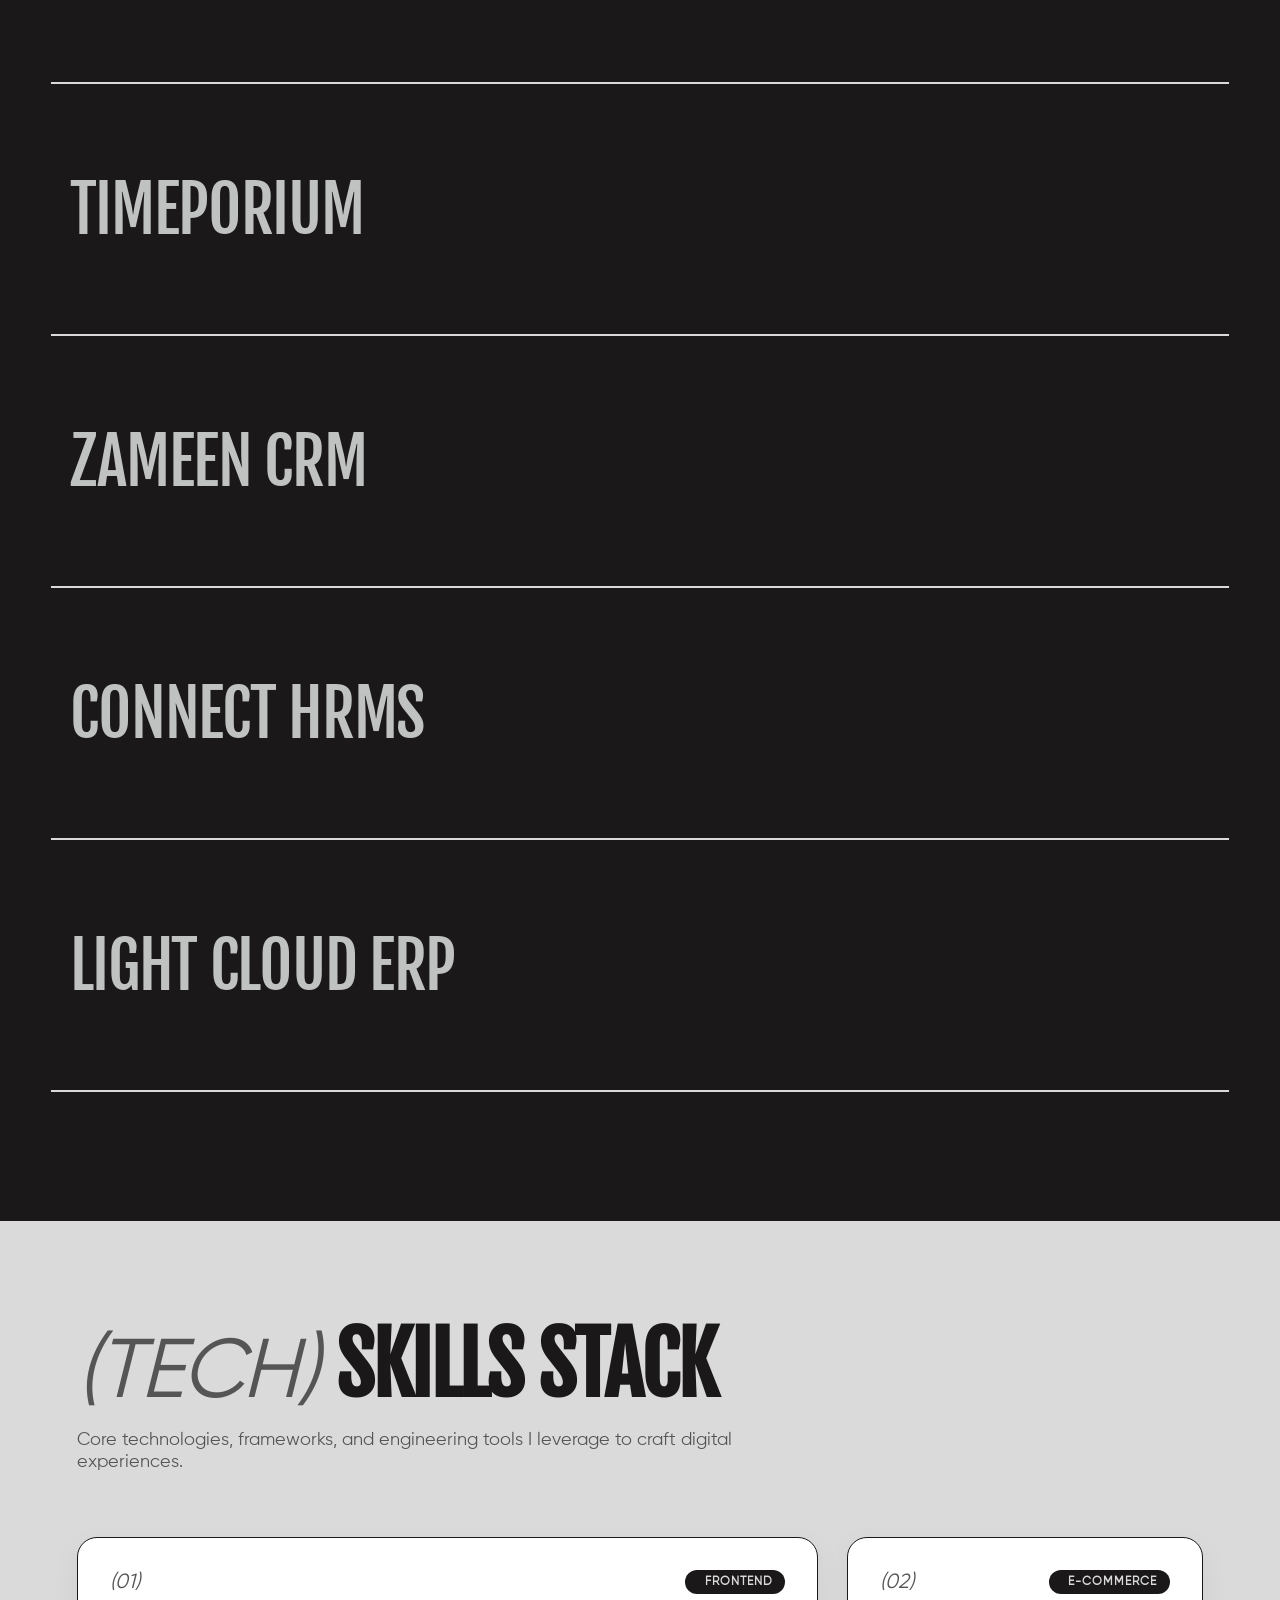
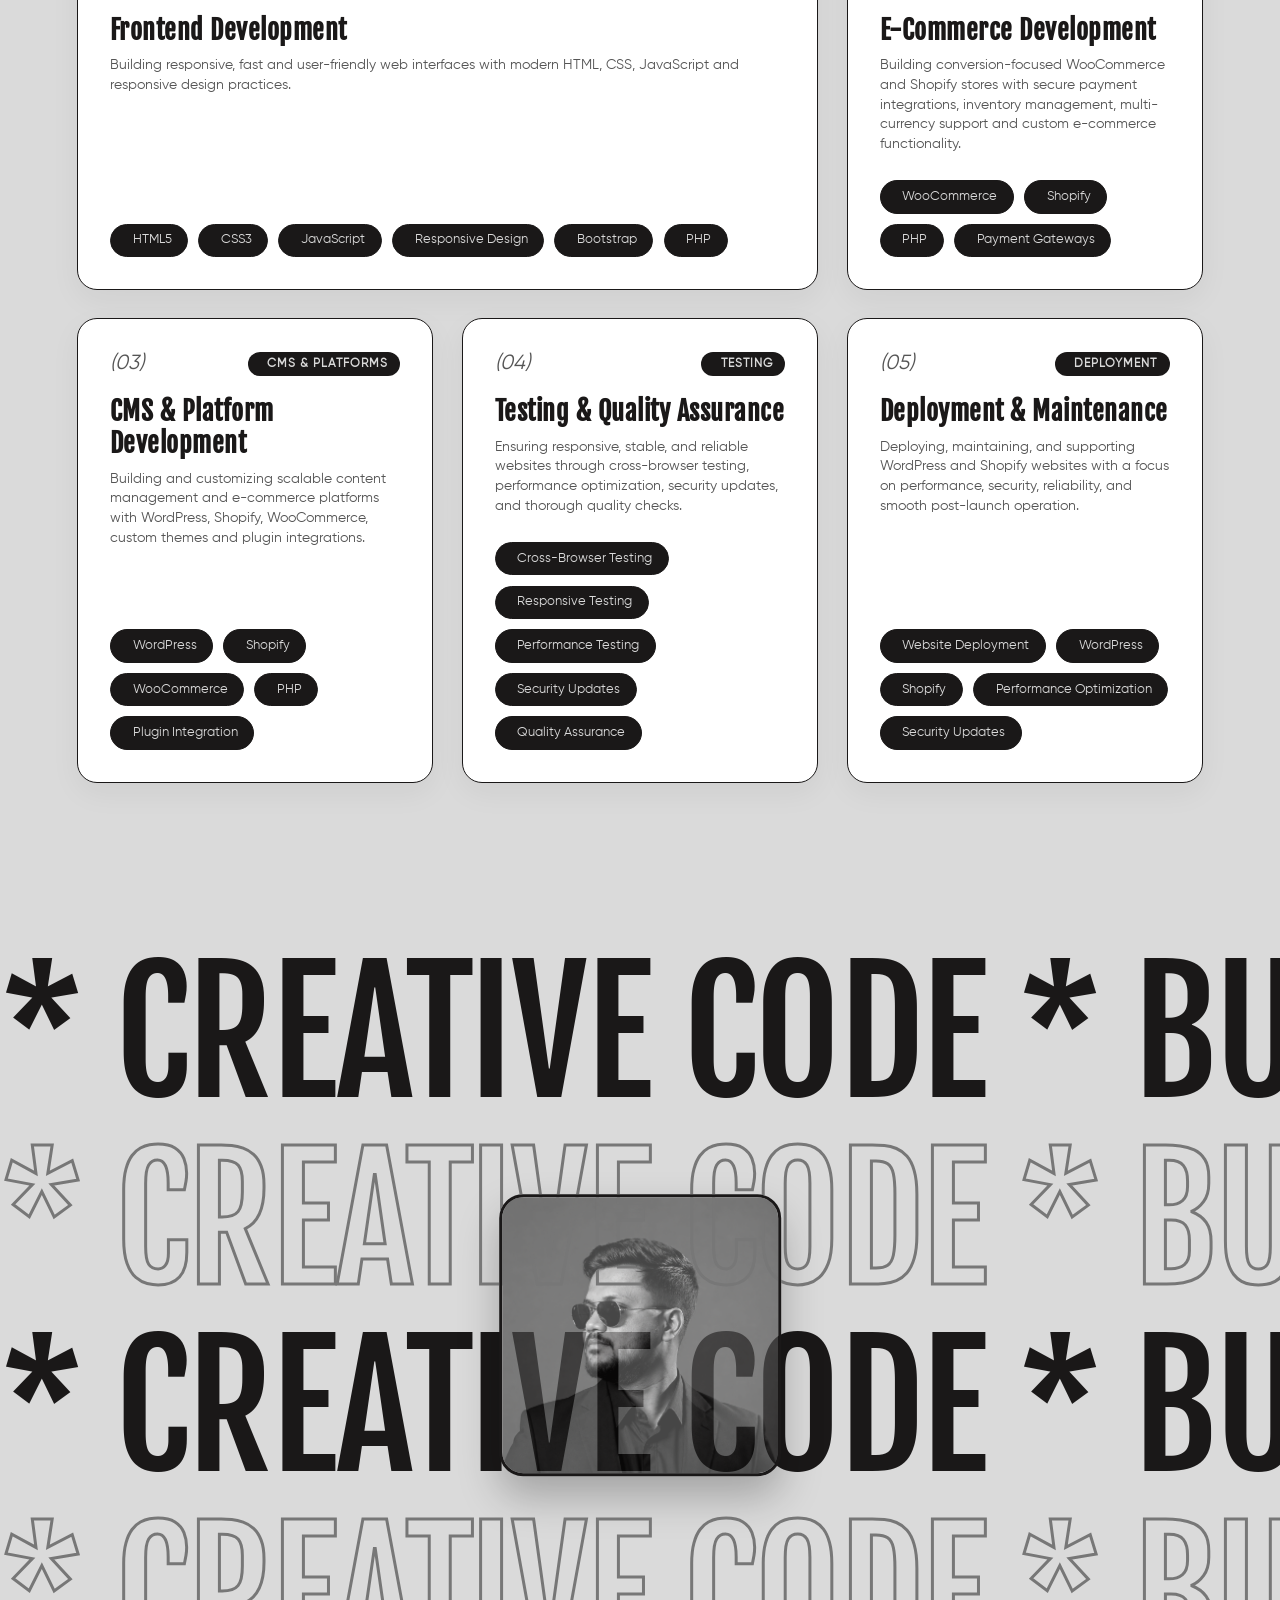
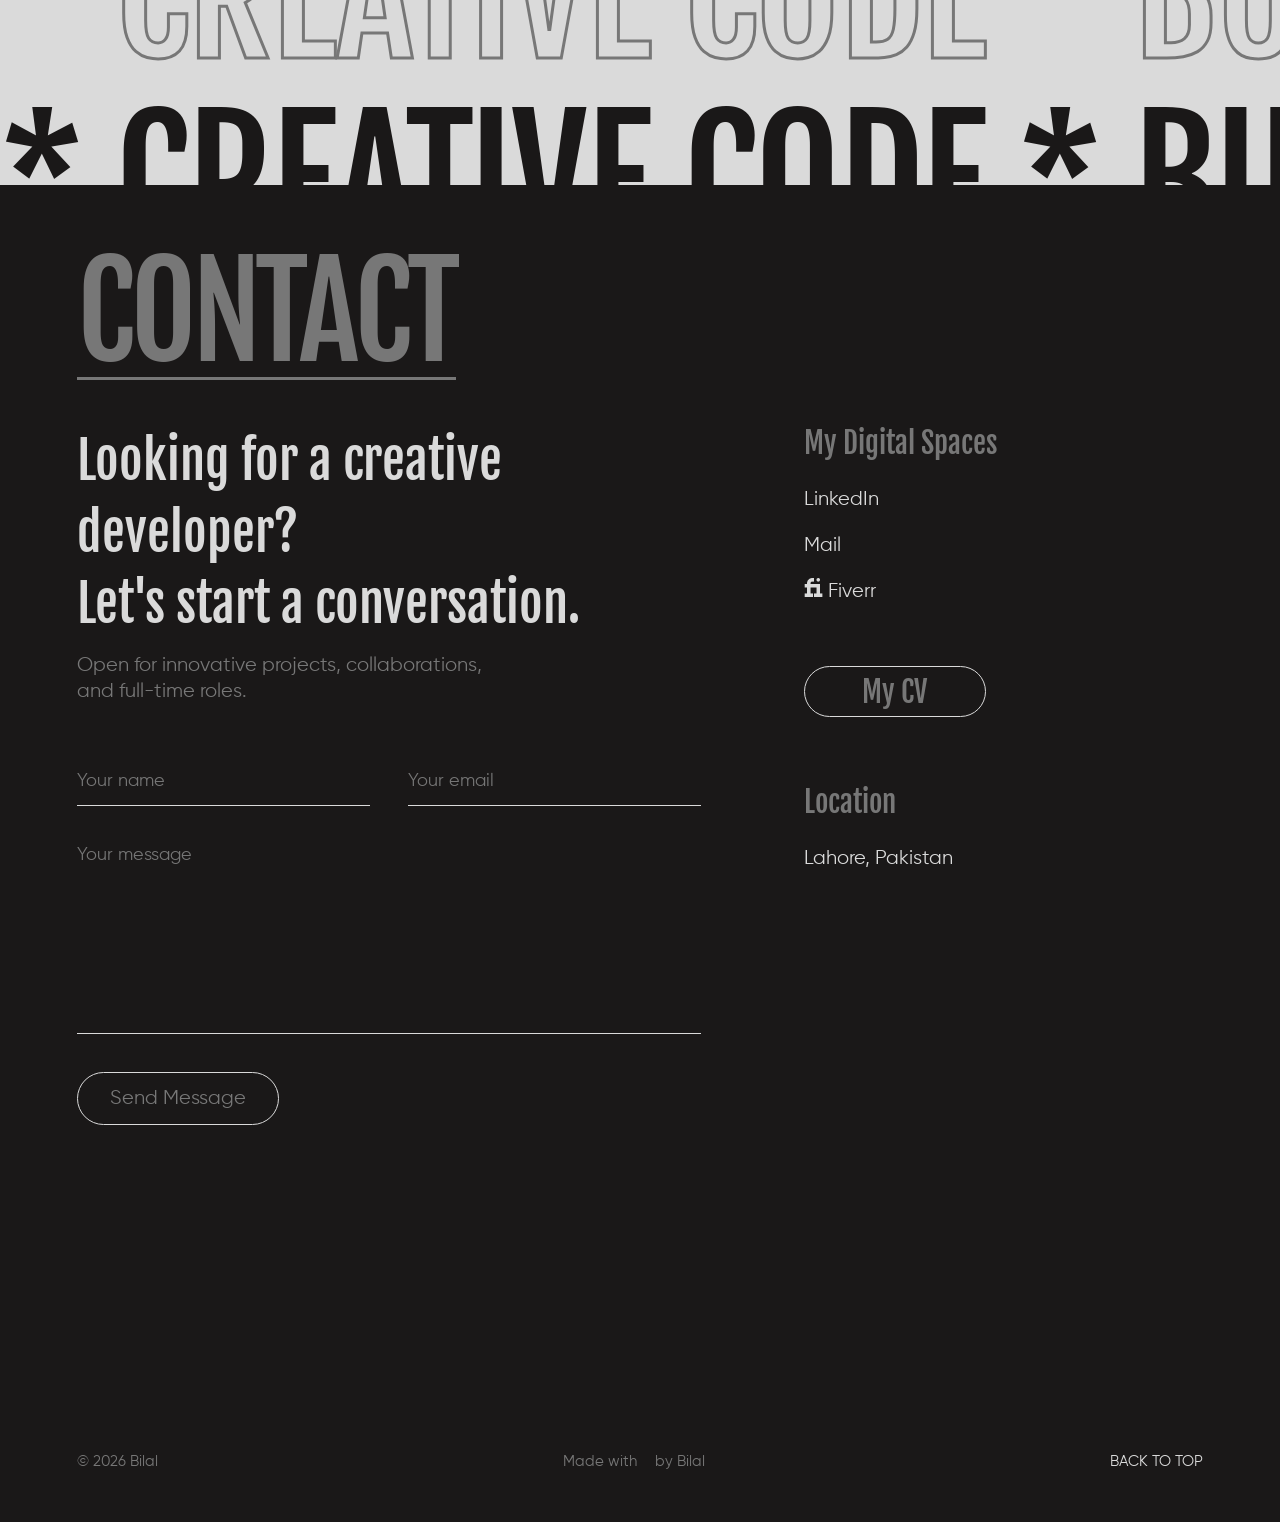
==== commit 33d9619f: "Update portfolio files" ====
--- a/portfolio-design-main/index.html
+++ b/portfolio-design-main/index.html
@@ -410,7 +410,7 @@
         </div>
         <div id="craft">
             <div class="craft-img">
-                <img src="images/shan-main-portrait.jpg?v=3" style="opacity: 0.68; mix-blend-mode: multiply;" alt="Shan Portrait">
+                <img src="images/Bilal.png" style="opacity: 0.68; mix-blend-mode: multiply;" alt="Shan Portrait">
             </div>
             <h1>* CREATIVE CODE * BUILDING MODERN DIGITAL EXPERIENCES WITH PRECISION *</h1>
             <h1 class="stroke">* CREATIVE CODE * BUILDING MODERN DIGITAL EXPERIENCES WITH PRECISION *</h1>
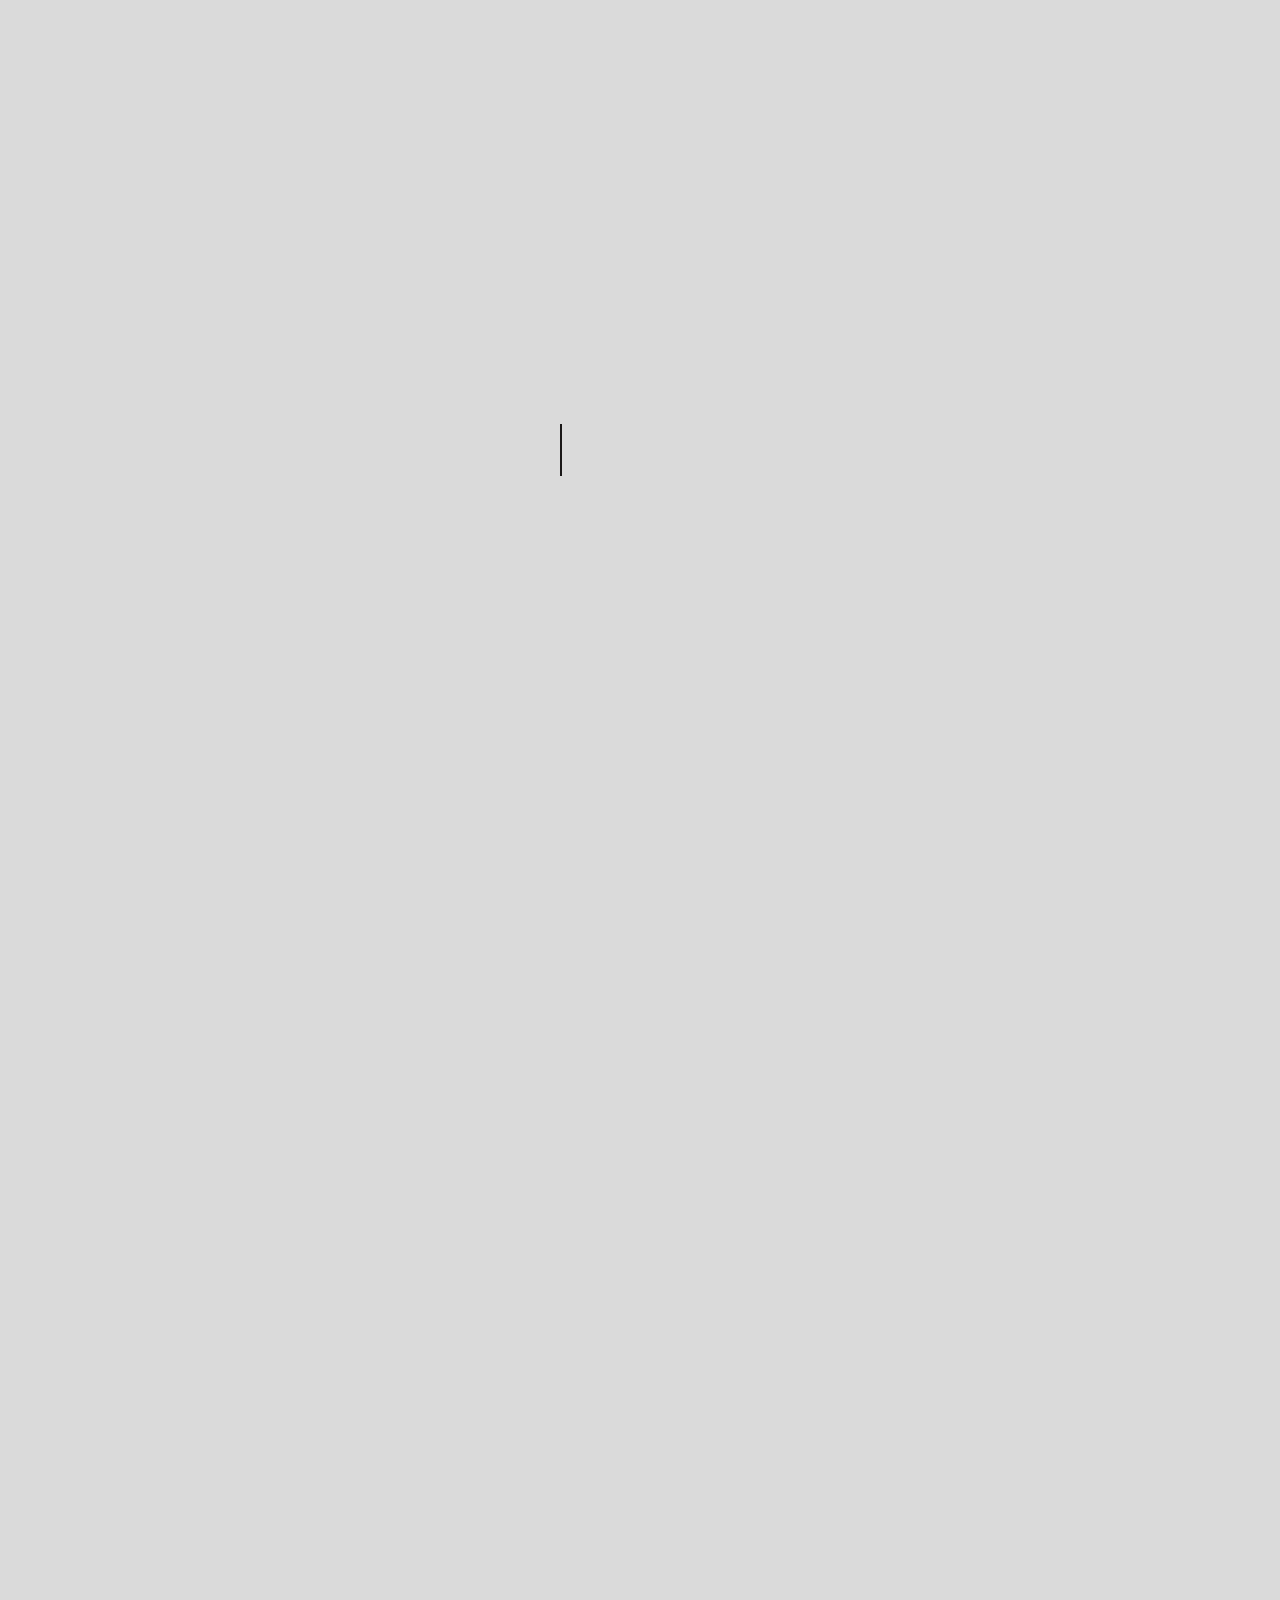
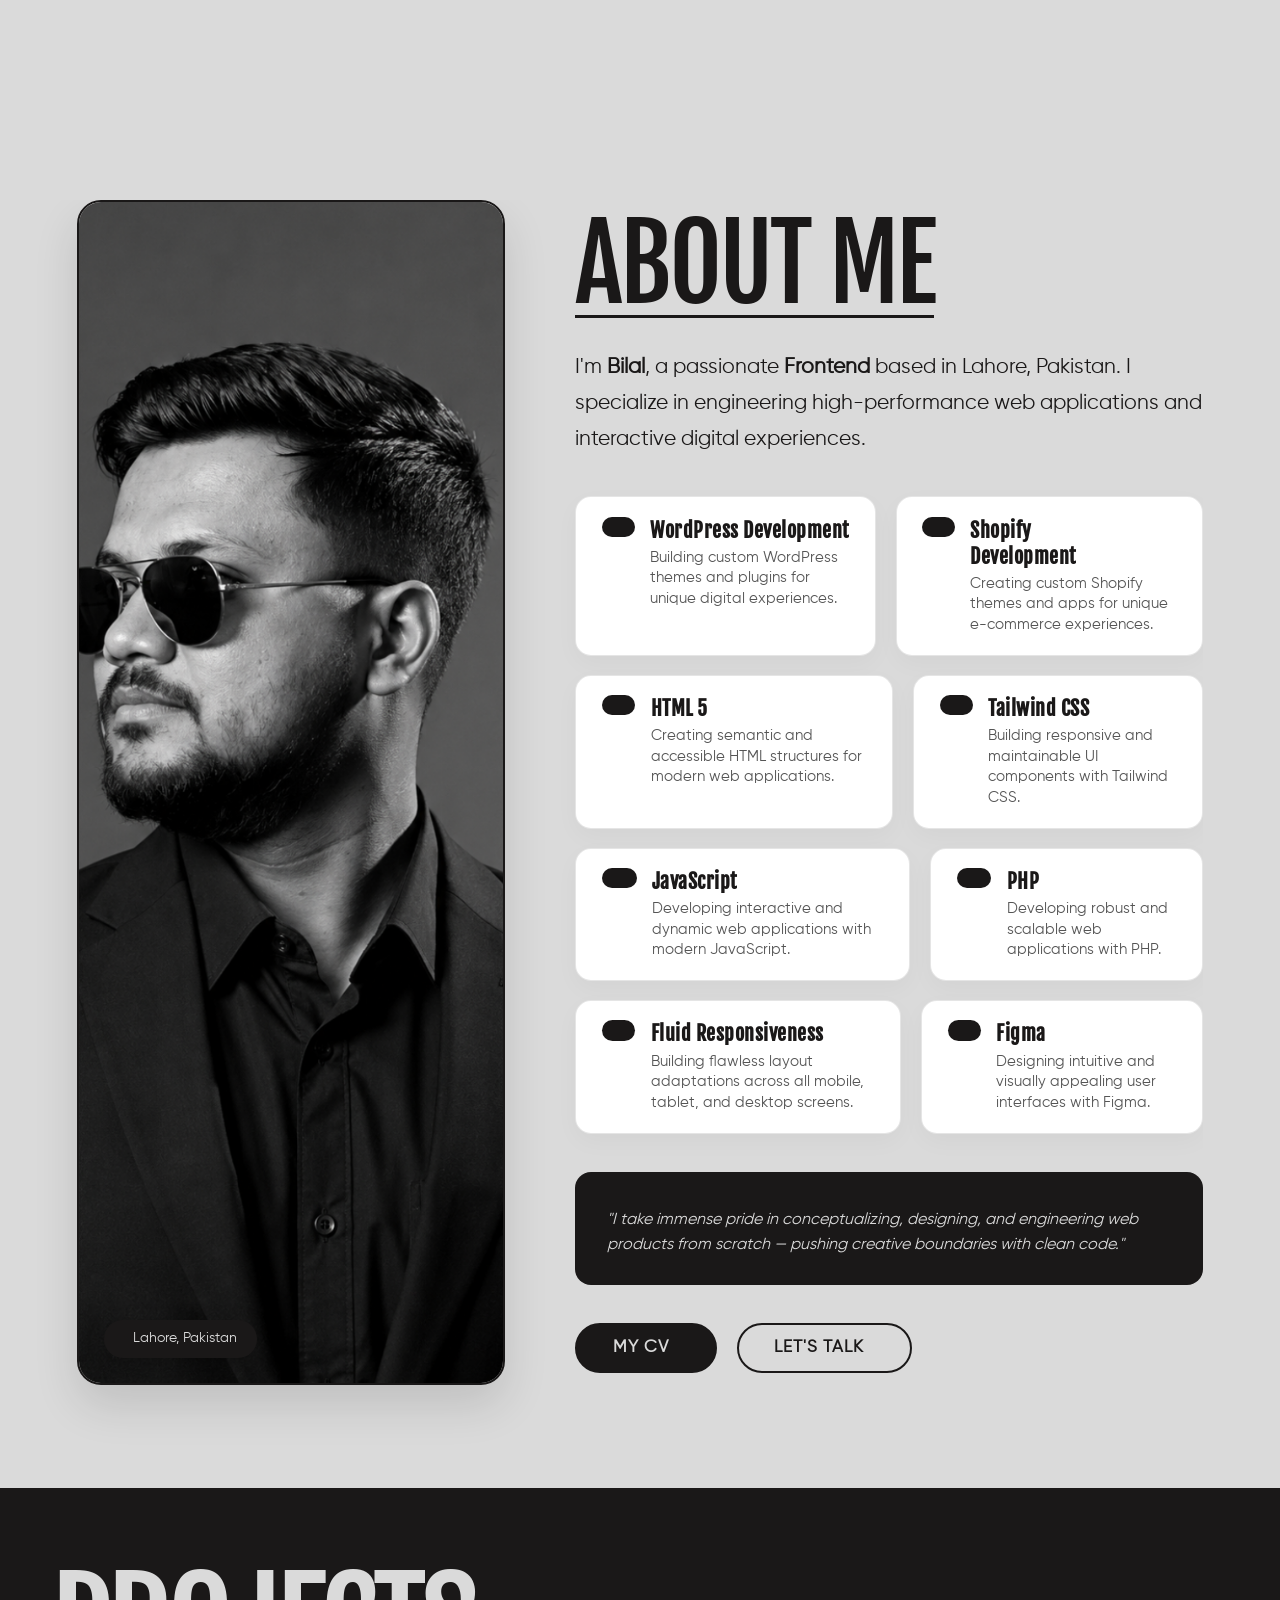
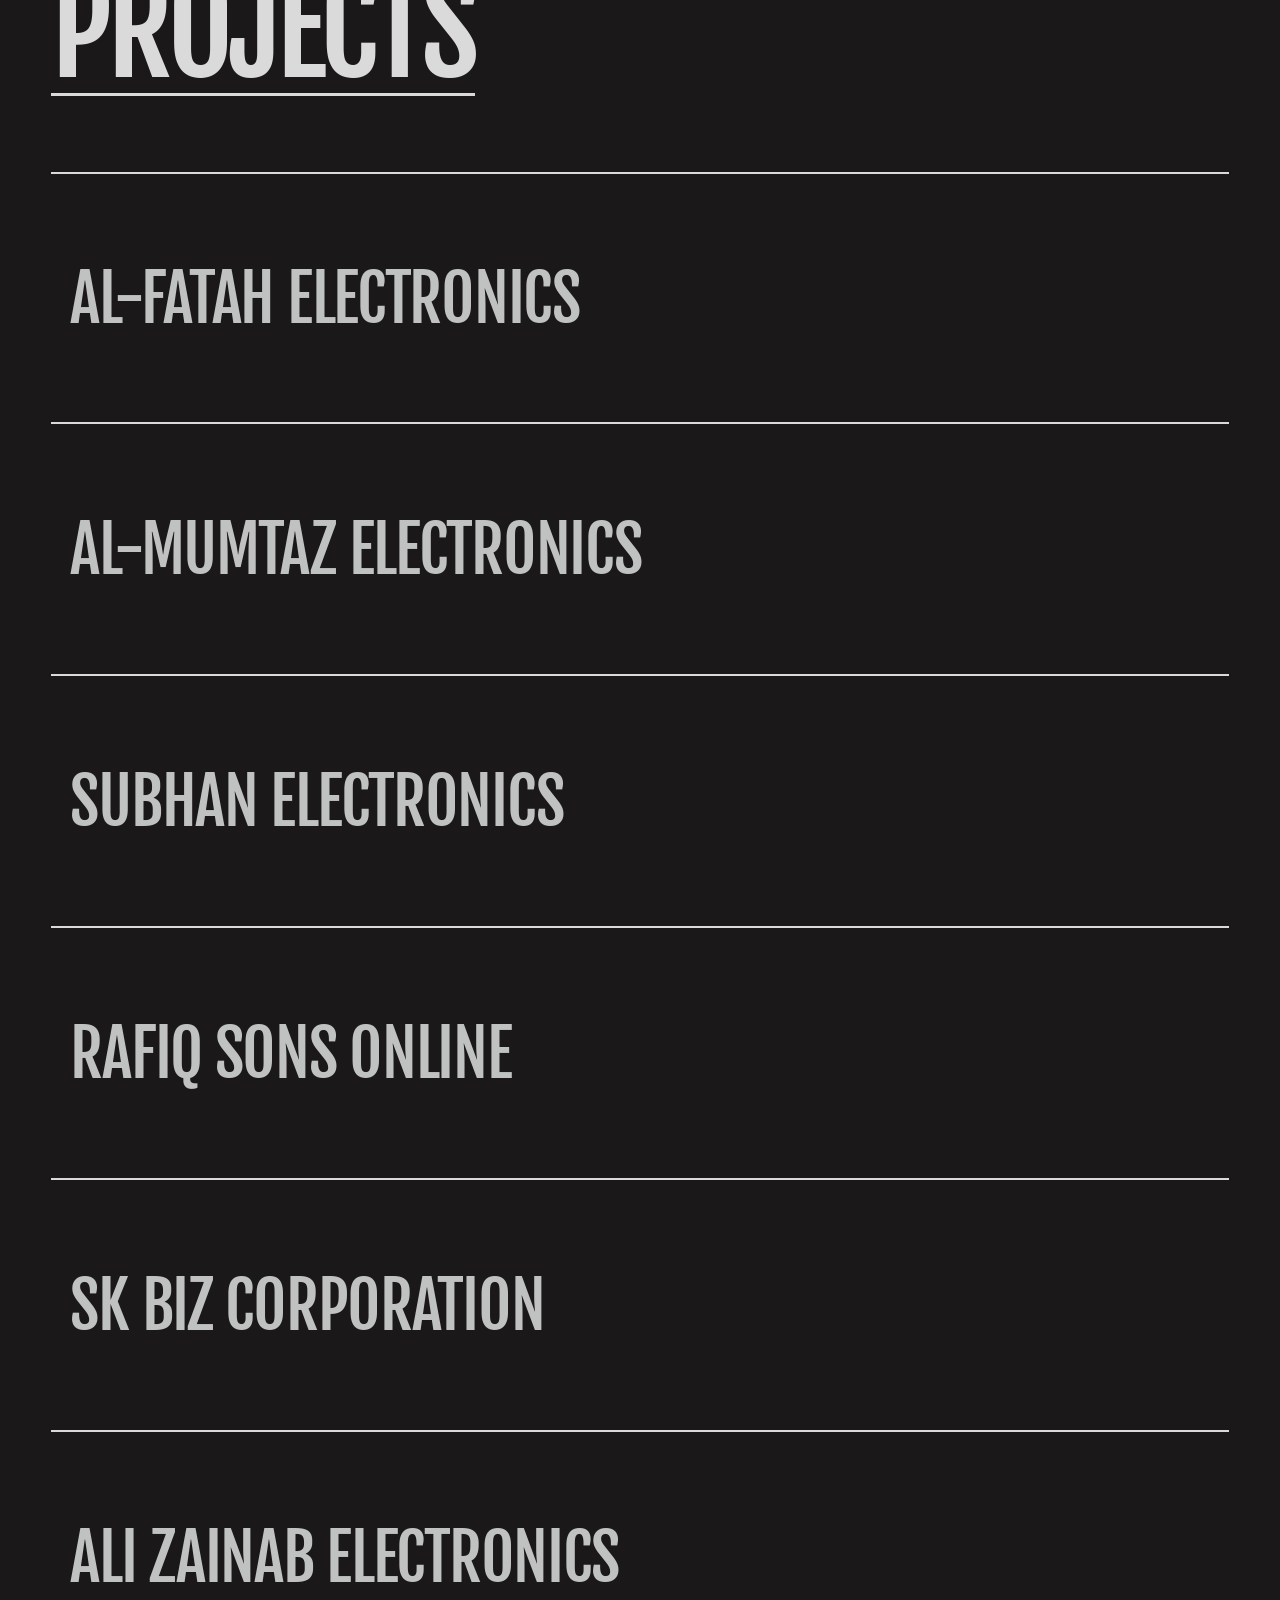
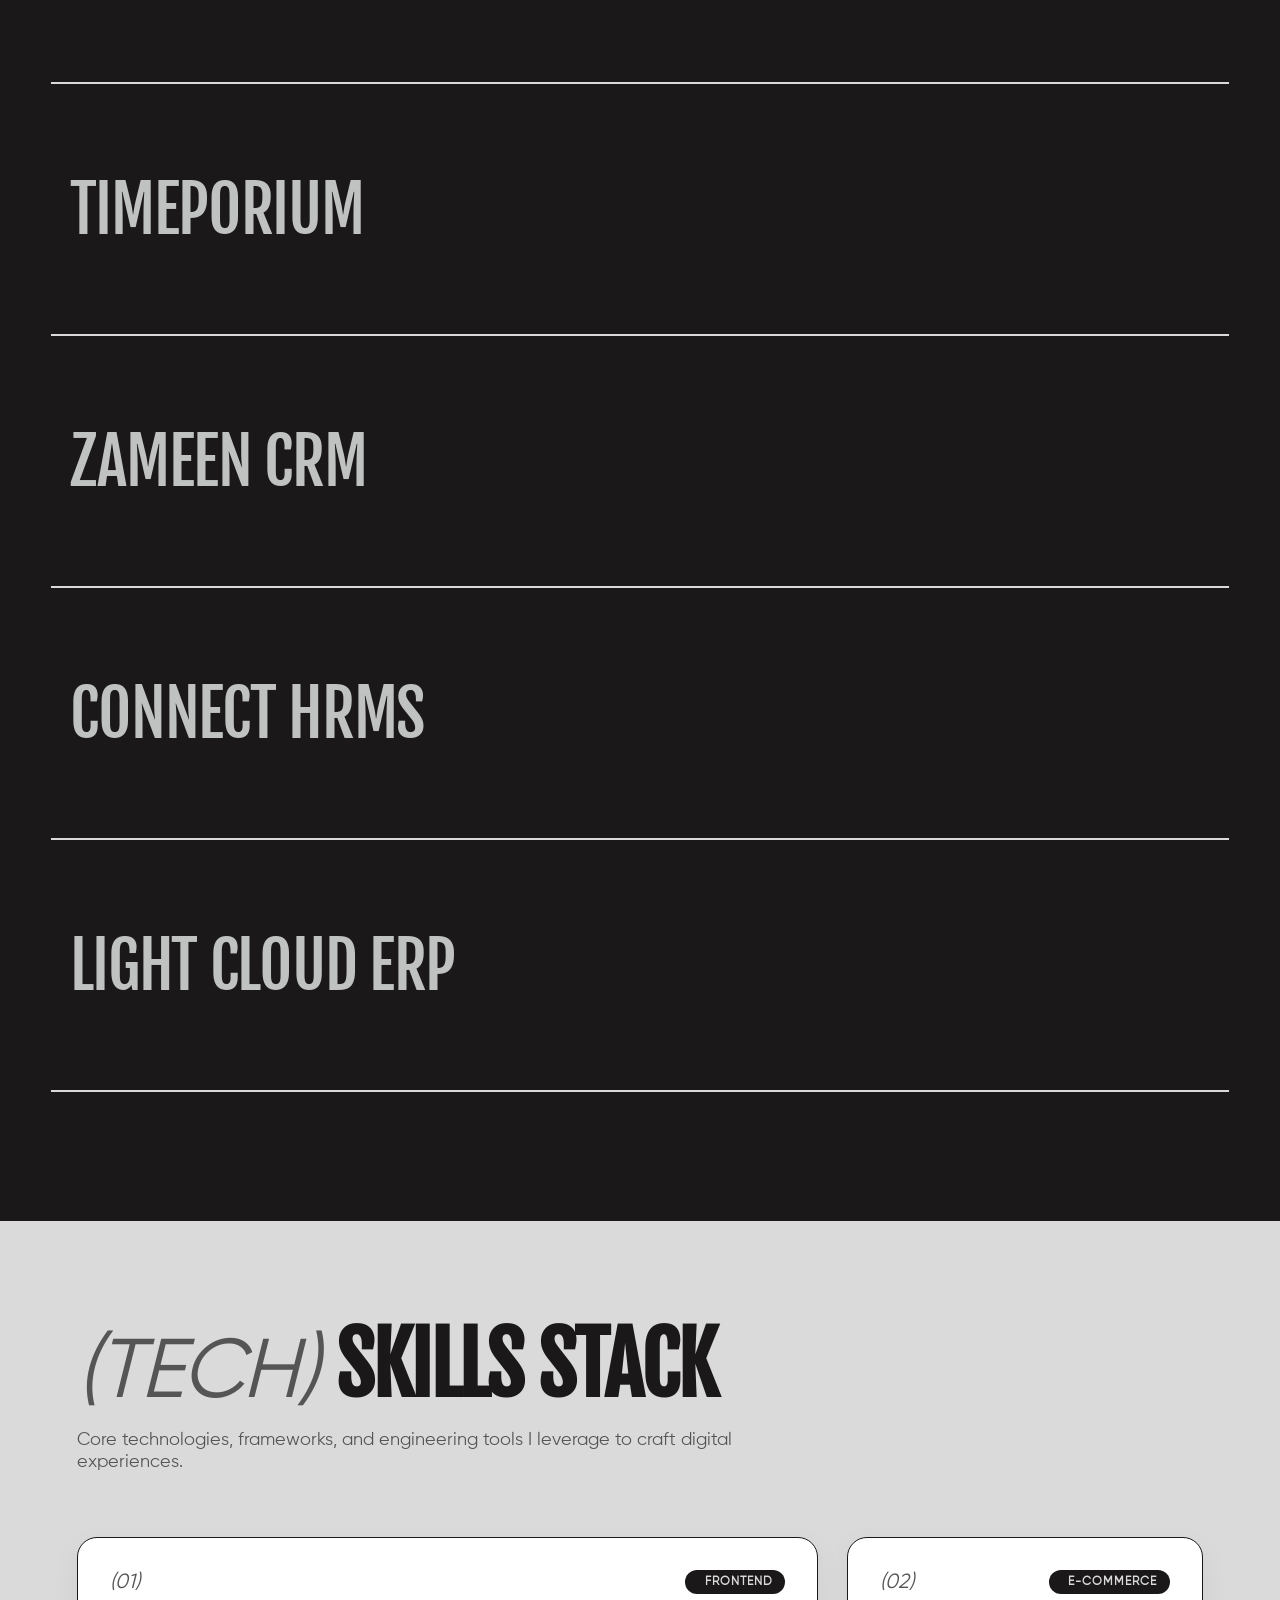
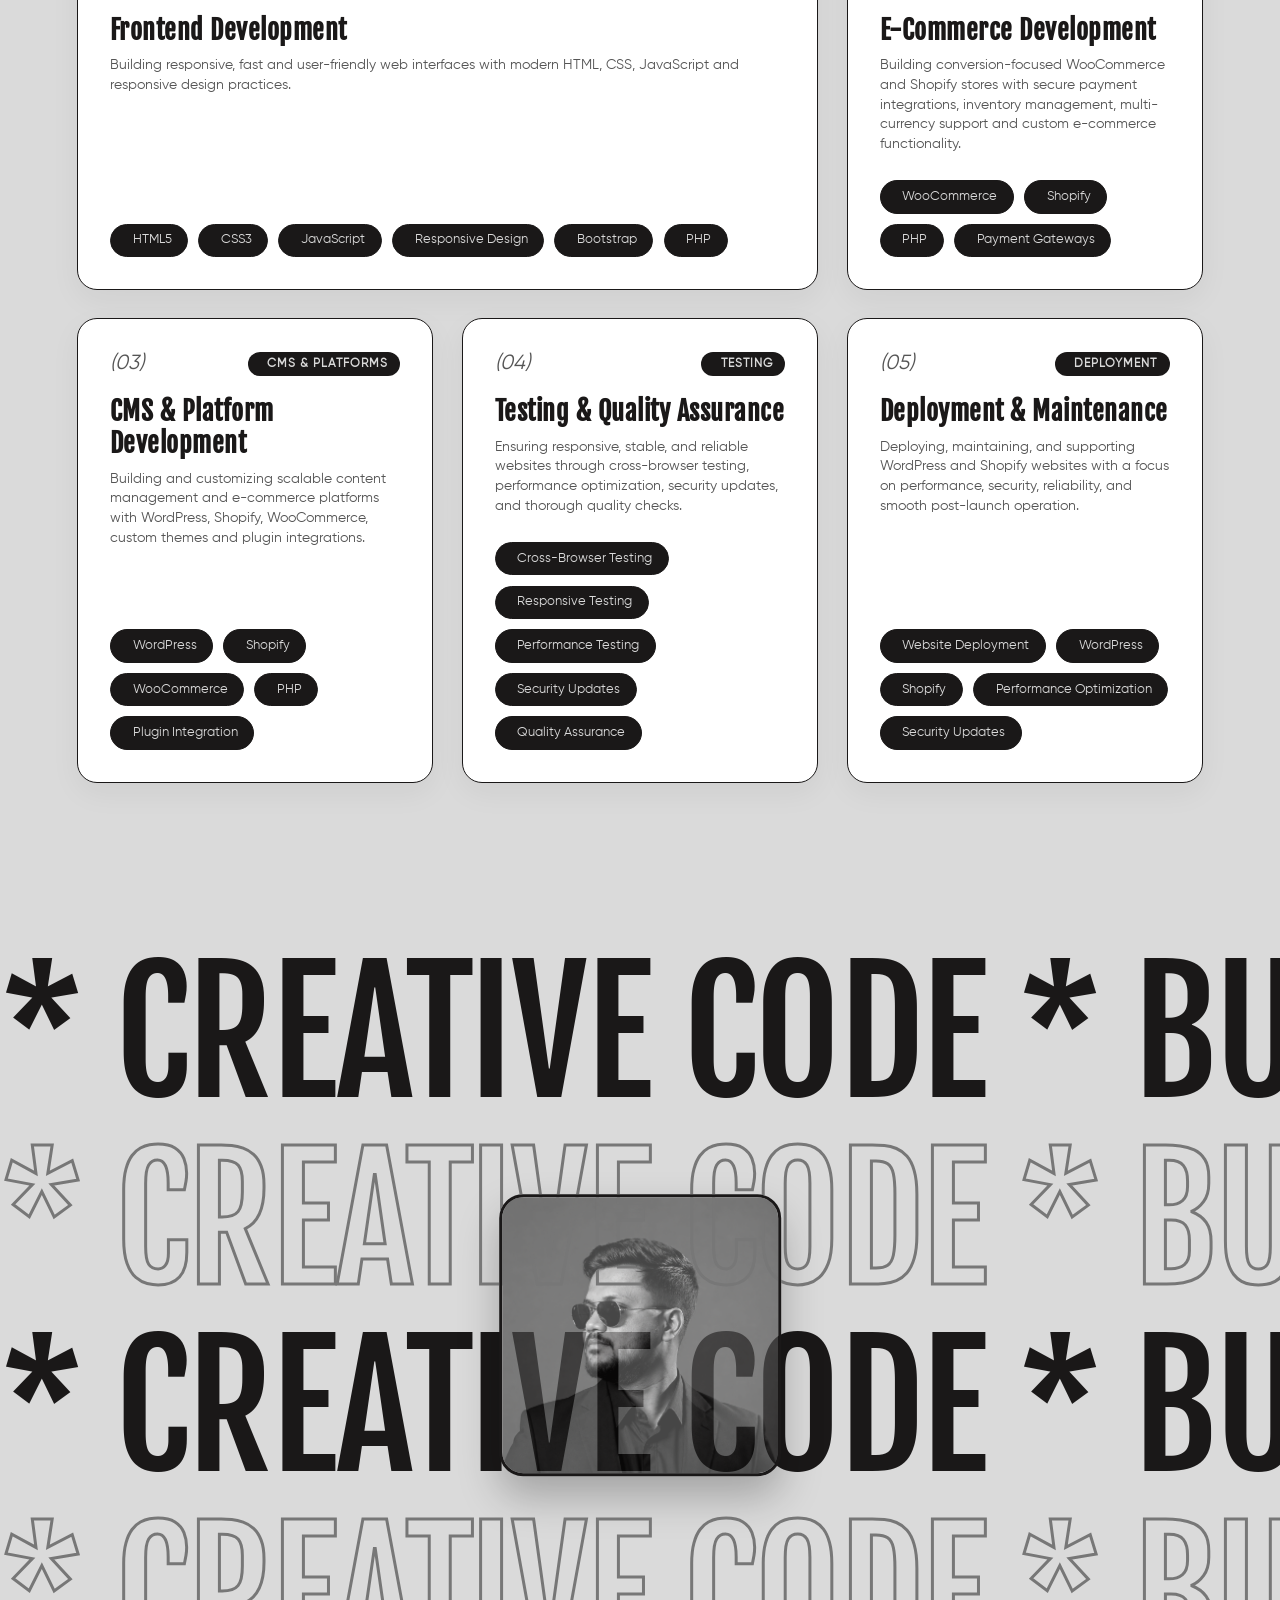
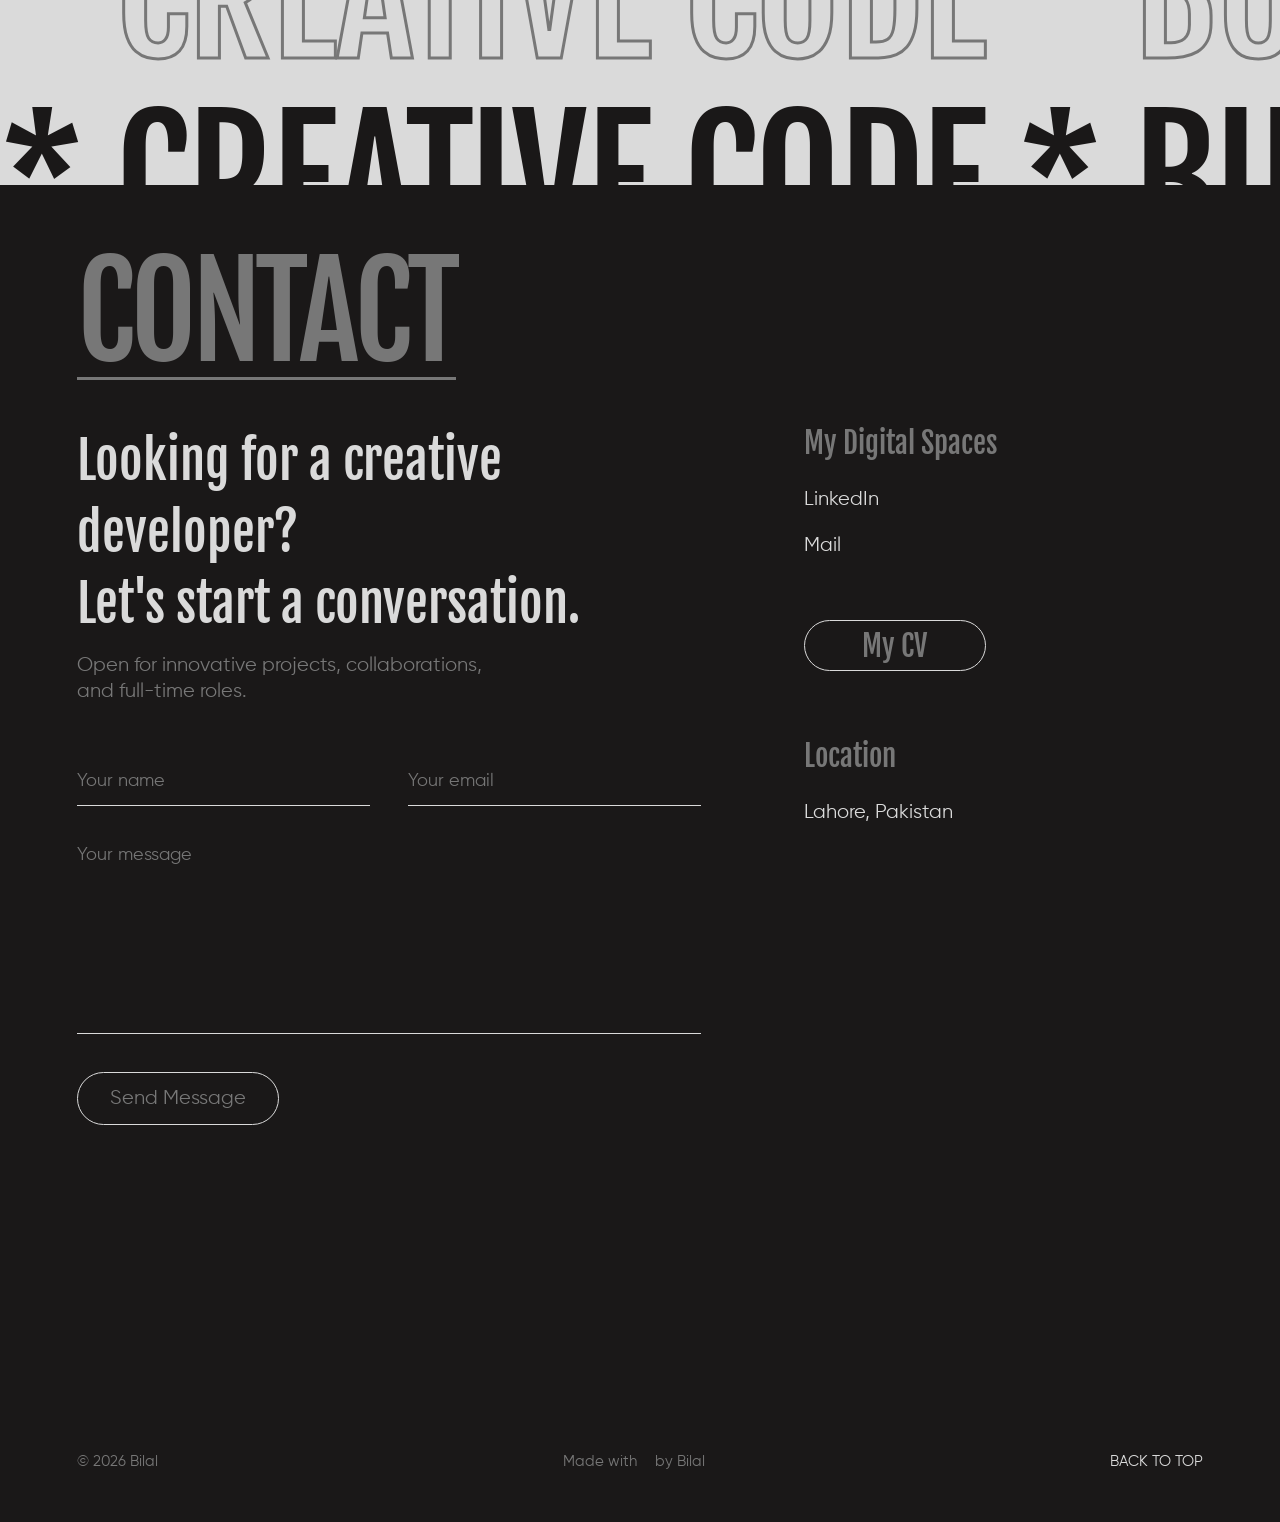
==== commit 8deee58f: "Update portfolio files" ====
--- a/portfolio-design-main/index.html
+++ b/portfolio-design-main/index.html
@@ -23,7 +23,7 @@
             <li><a class="nav-item underlineB" href="#skills">Skill</a></li>
             <li><a class="nav-item underlineB" href="#contact">Contact</a></li>
             <li><a class="menu-cv"
-                    href="#"
+                    href="Bilal_Ahmad_Resume.pdf"
                     target="_blank">MY CV</a></li>
         </ul>
     </nav>
@@ -445,17 +445,17 @@
                 <div class="right">
                     <div class="cont-links">
                         <h4>My Digital Spaces</h4>
-                        <a href="#" target="_blank" class="underlineW"><i
+                        <a href="https://www.linkedin.com/in/bilal-ahmad-13aaa1233/" target="_blank" class="underlineW"><i
                                 class="ri-linkedin-box-fill"></i> LinkedIn</a>
                         <br>
-                        <a href="mailto:shan@example.com" target="_blank" class="underlineW"><i
+                        <a href="mailto:bilalshakeel7690@gmail.com" target="_blank" class="underlineW"><i
                                 class="ri-chat-quote-fill"></i> Mail</a>
                         <br>
-                        <a href="#"
-                            target="_blank" class="underlineW"><img src="images/fiverr.png" alt=""> Fiverr</a>
+                        <!-- <a href="https://www.fiverr.com/bilalshakeel"
+                            target="_blank" class="underlineW"><img src="images/fiverr.png" alt=""> Fiverr</a> -->
                     </div>
                     <a class="cont-cv"
-                        href="#"
+                        href="Bilal_Ahmad_Resume.pdf"
                         target="_blank">My CV</a>
                     <div class="location">
                         <h4>Location</h4>
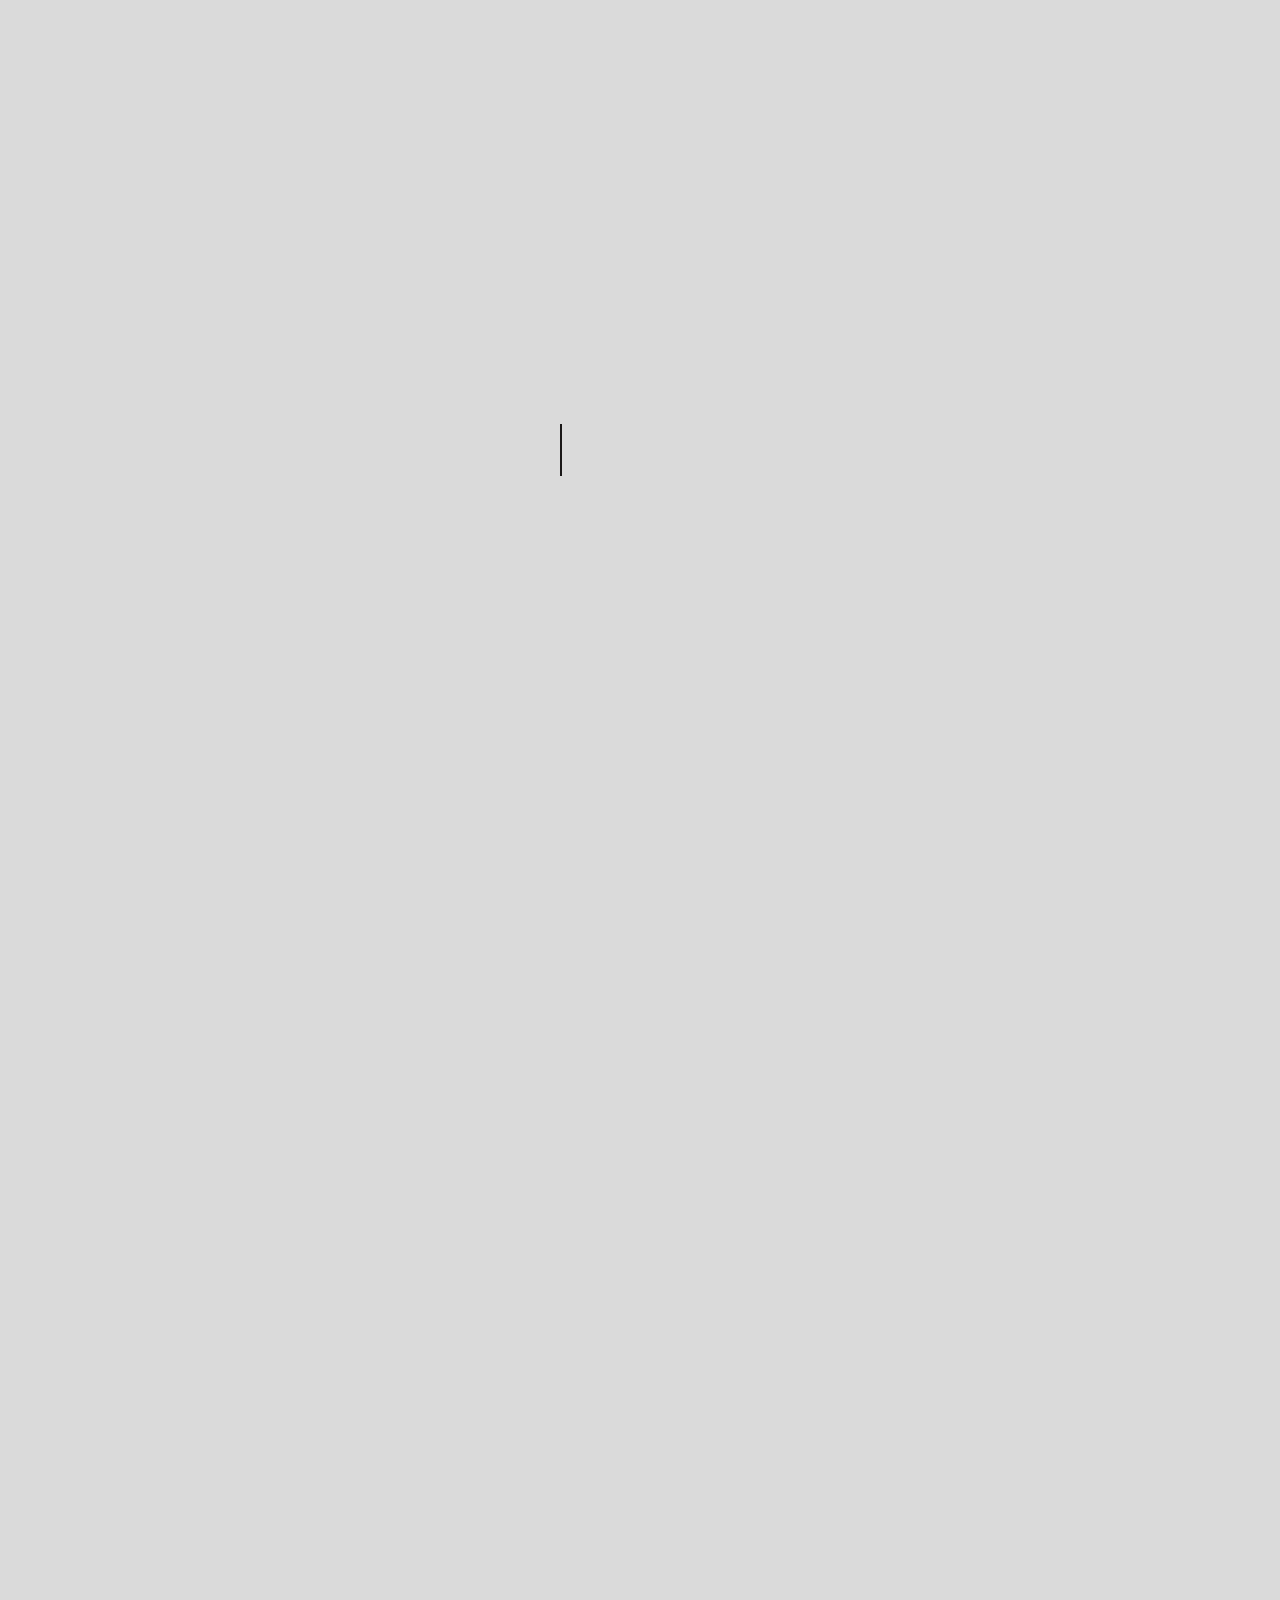
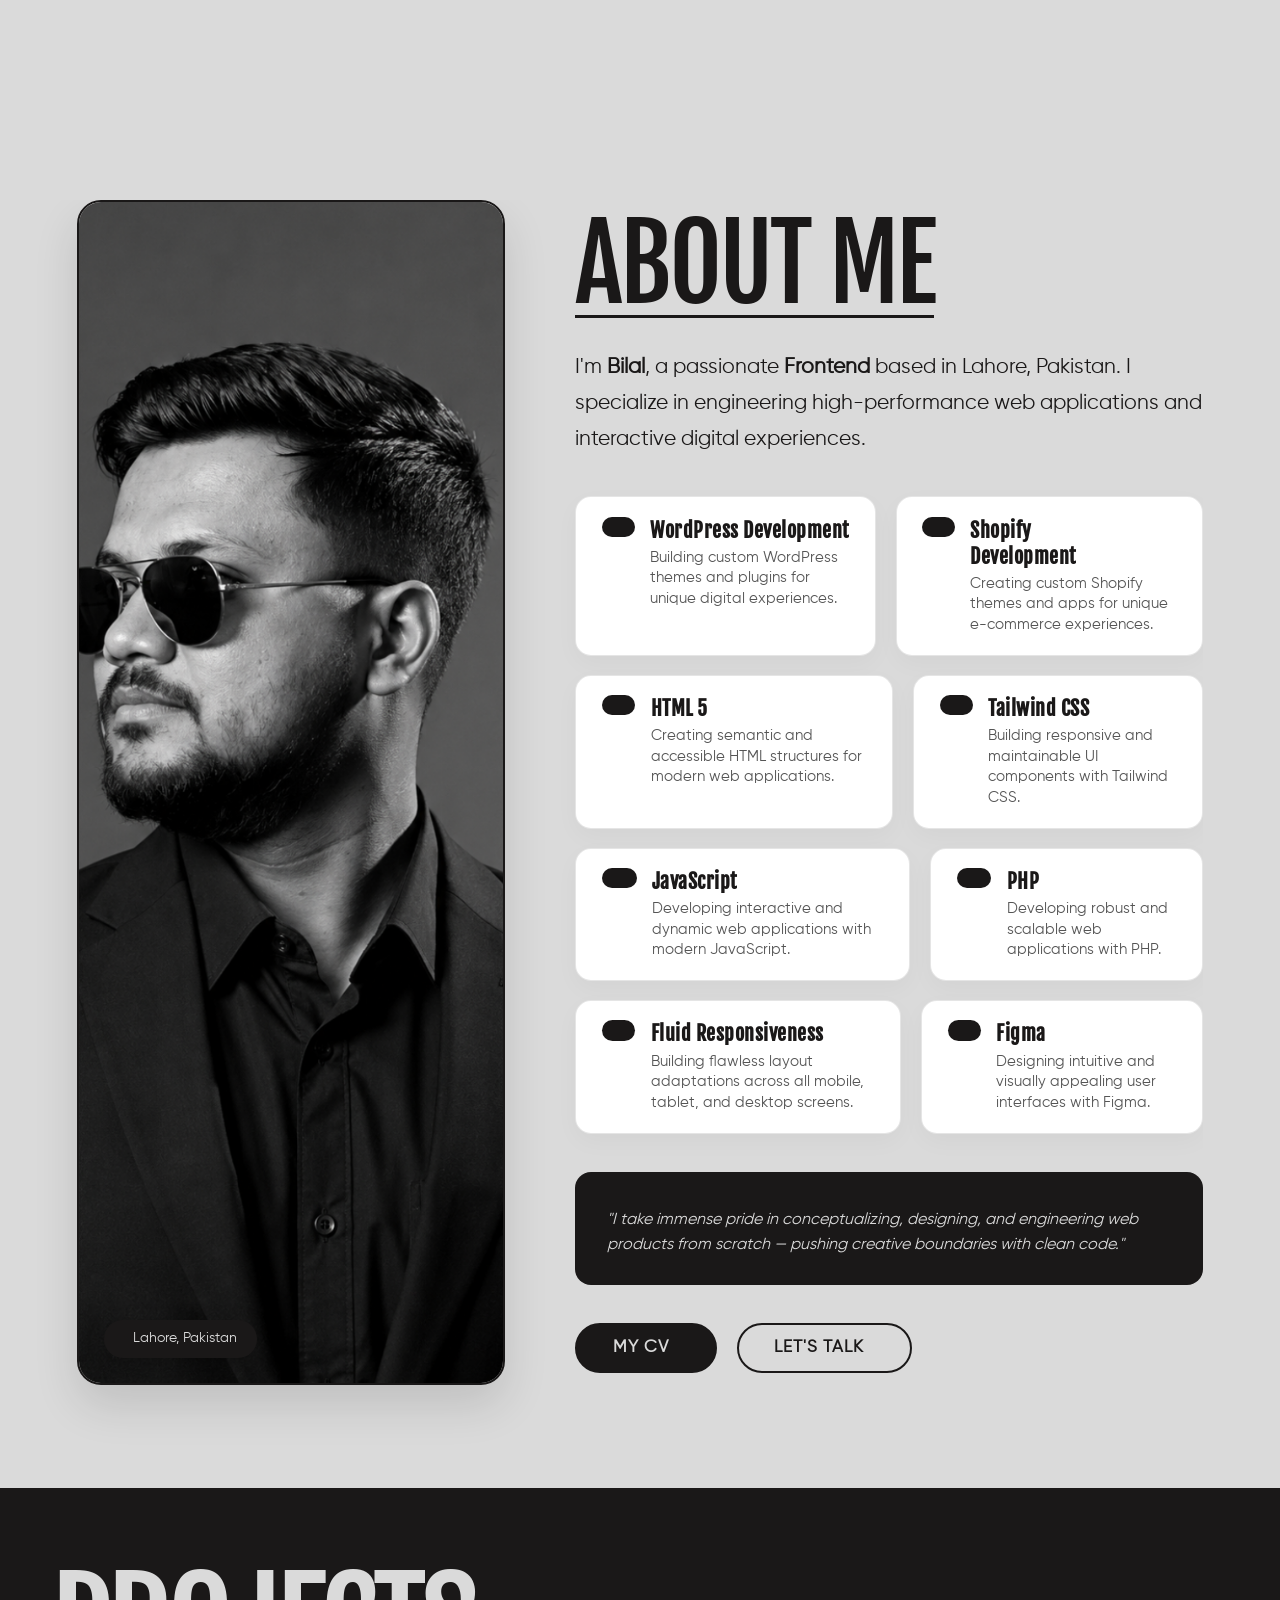
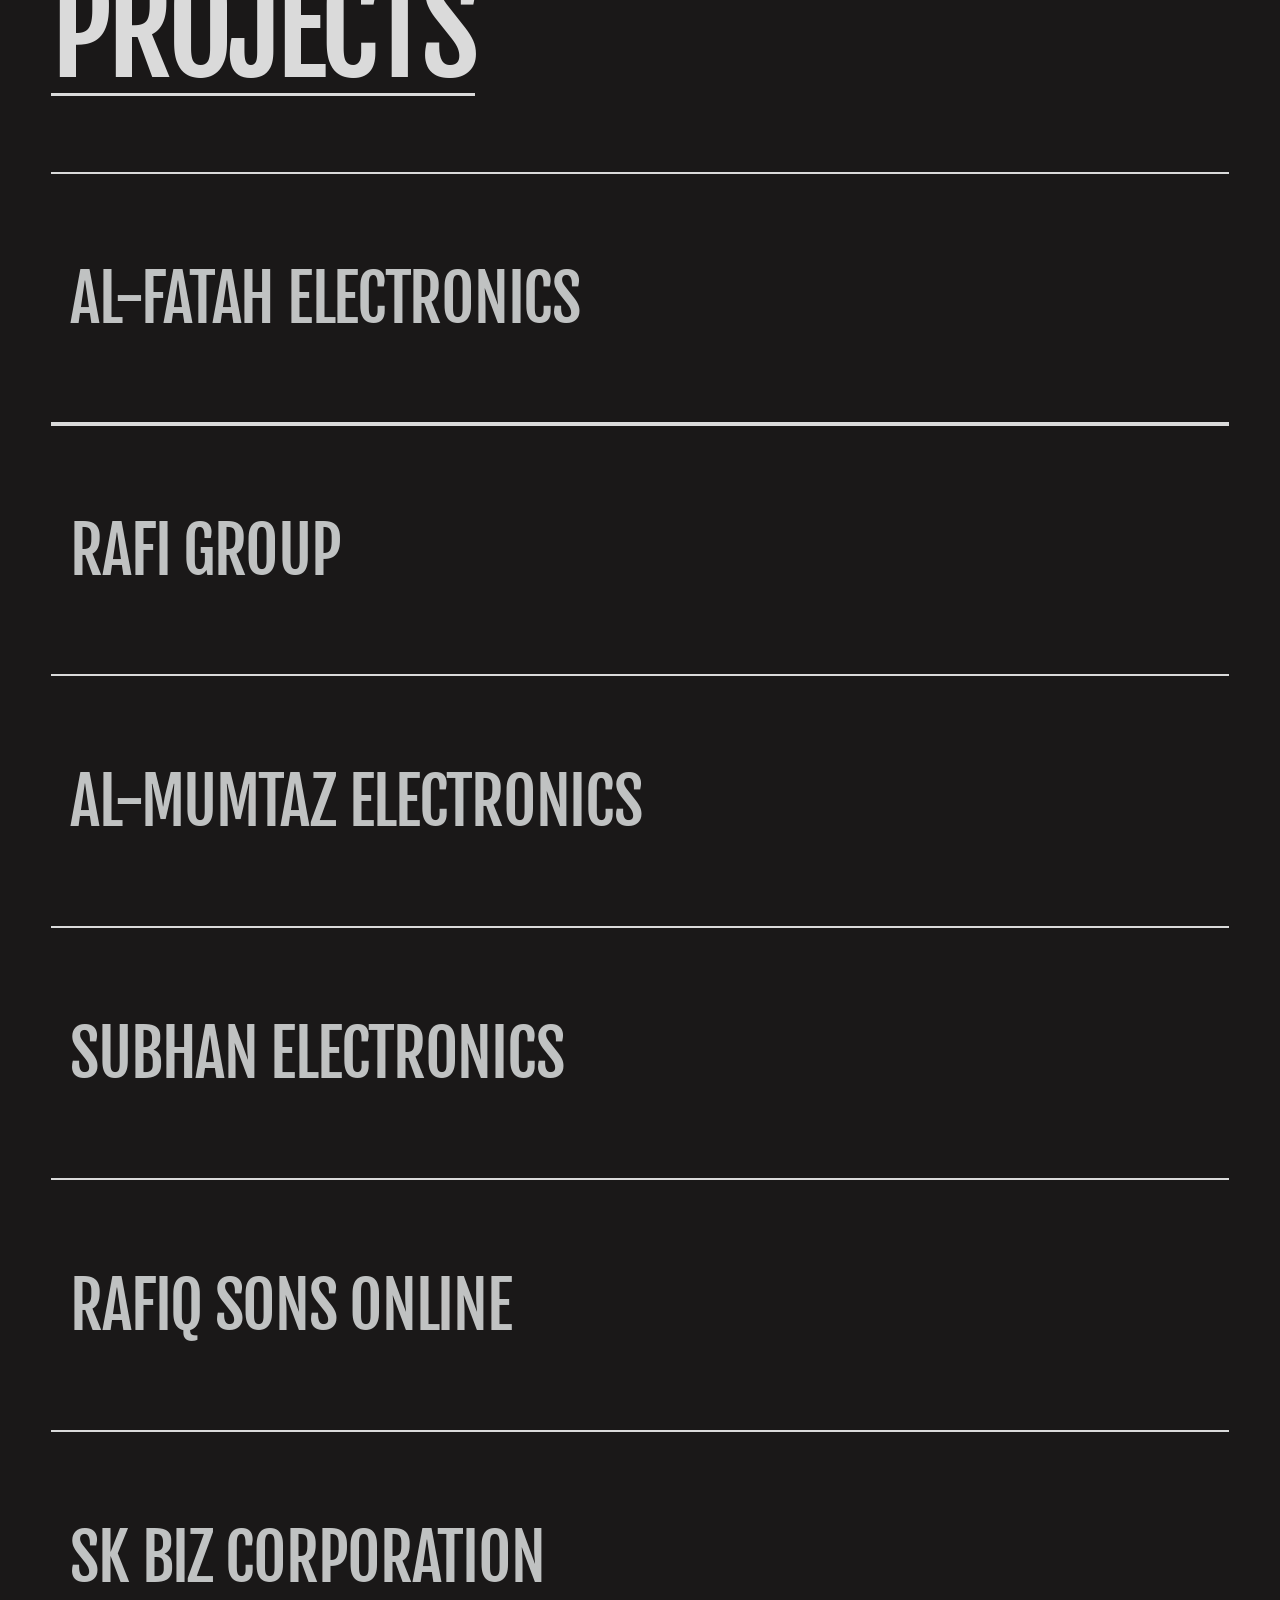
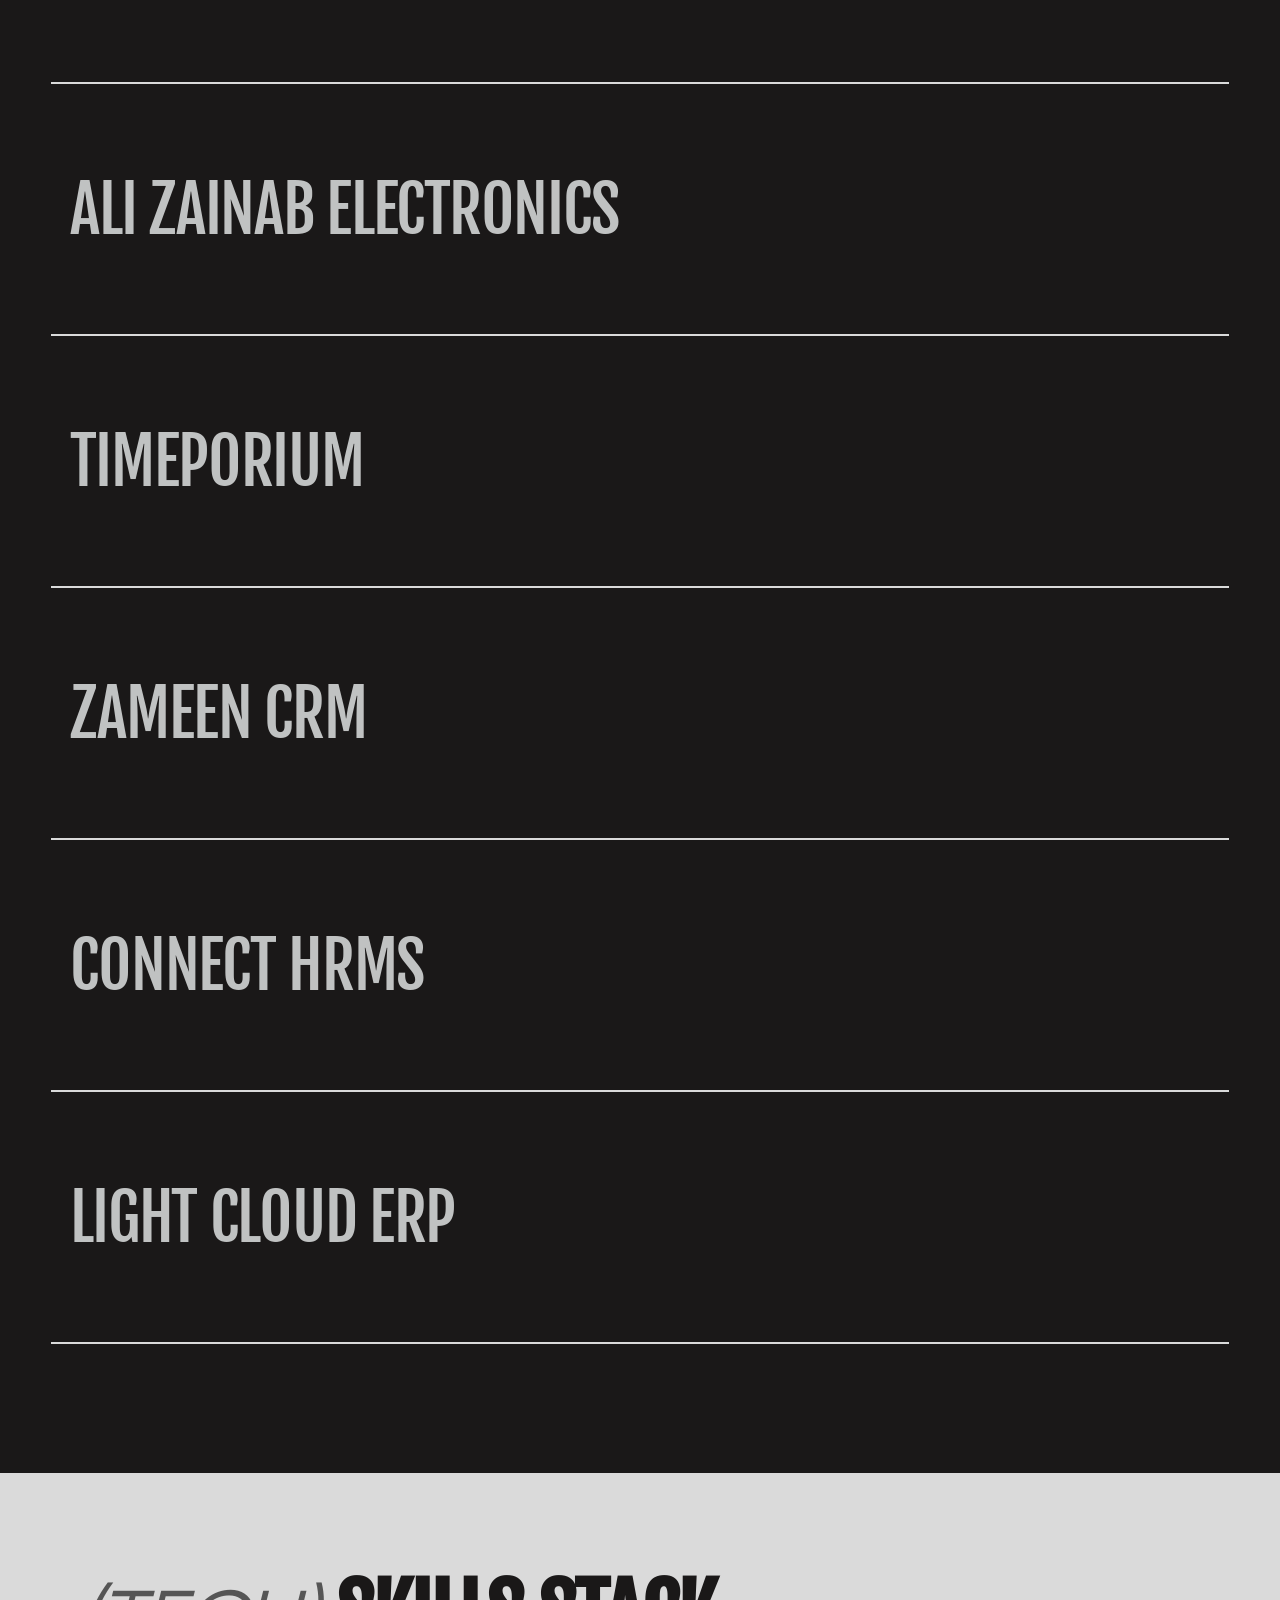
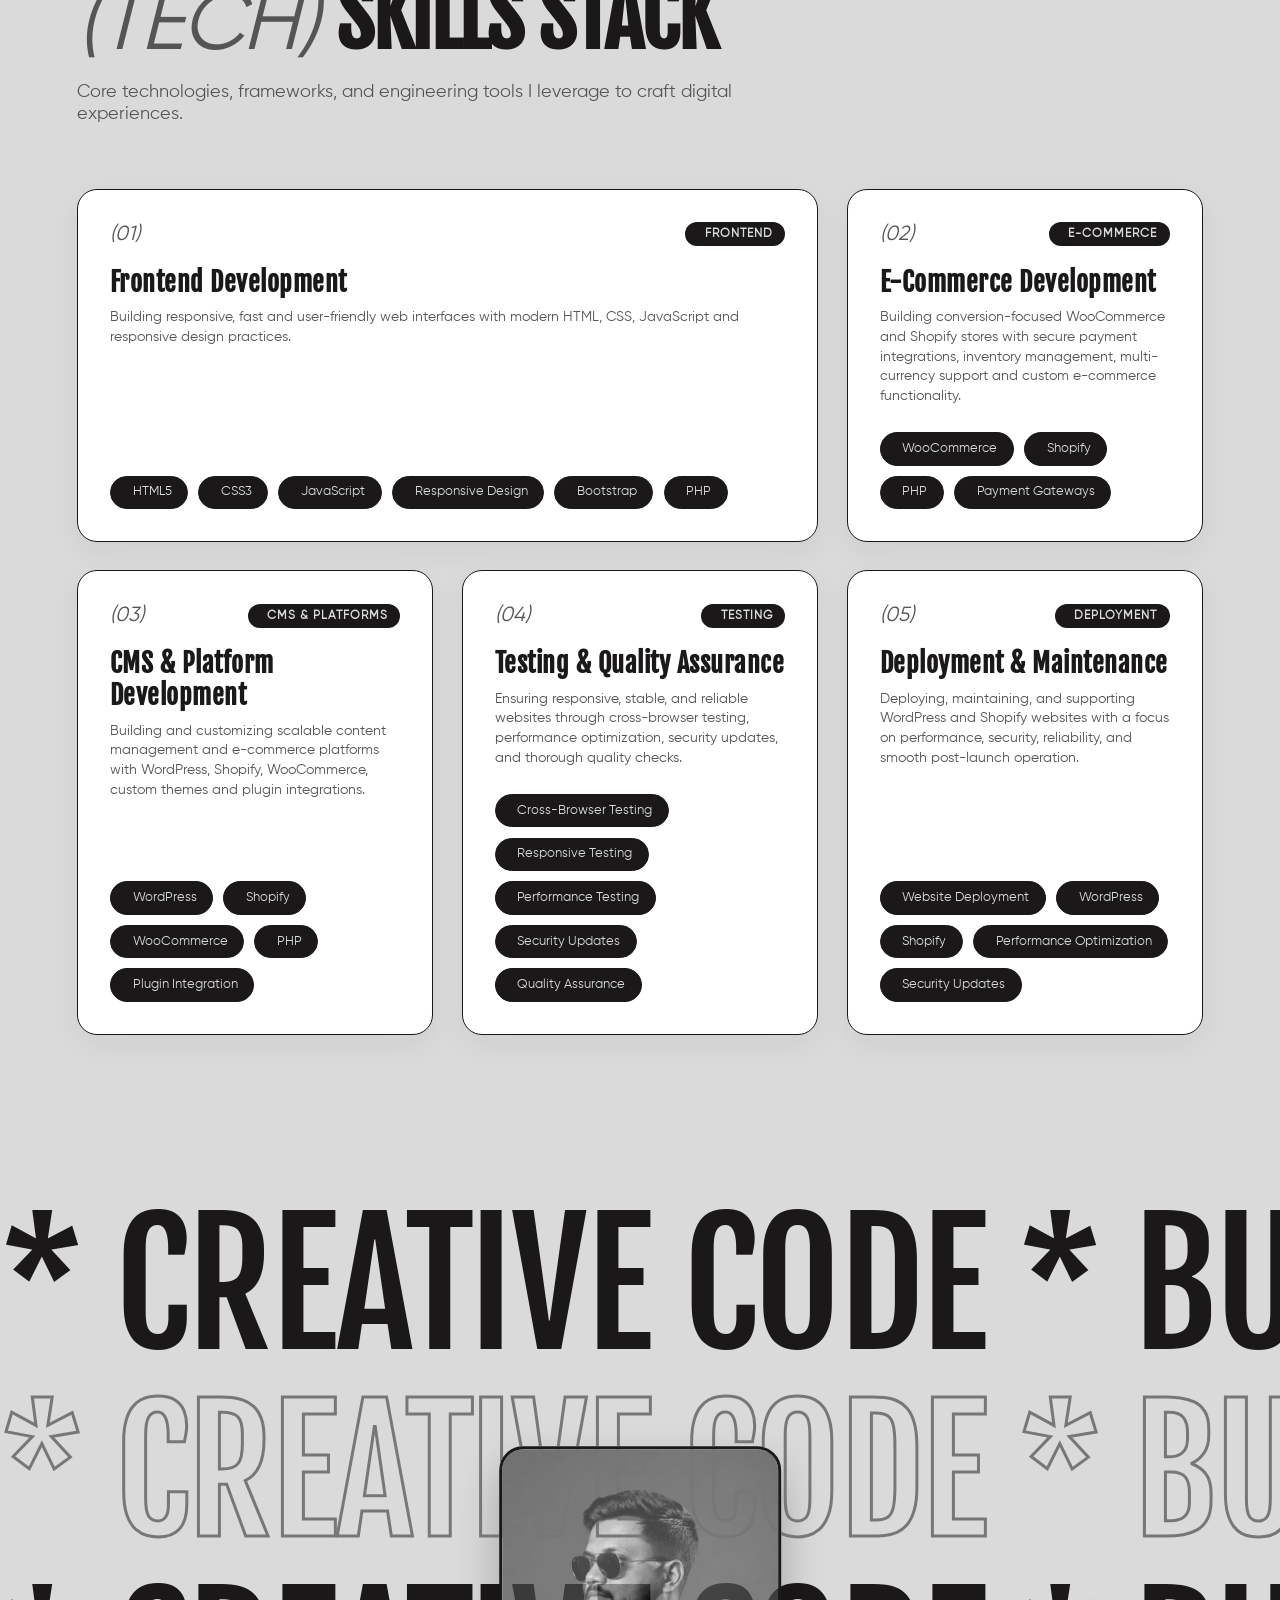
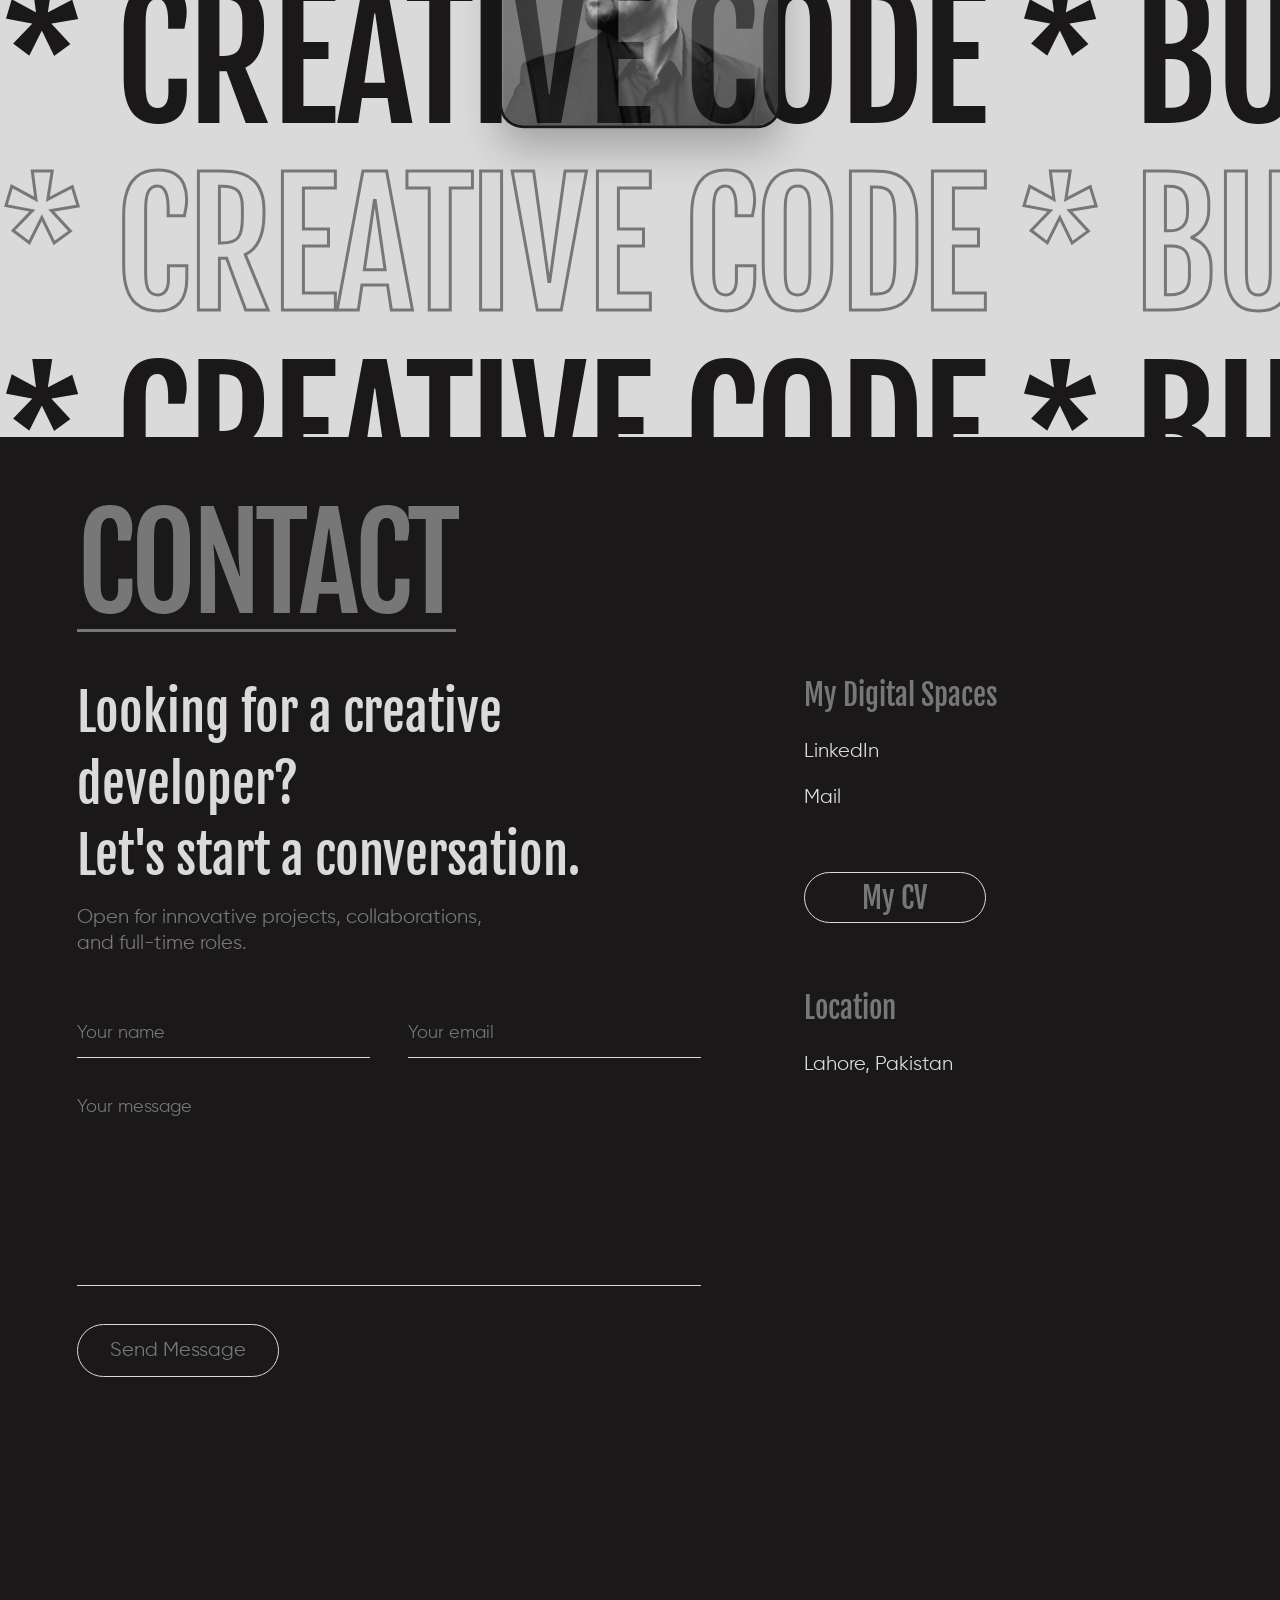
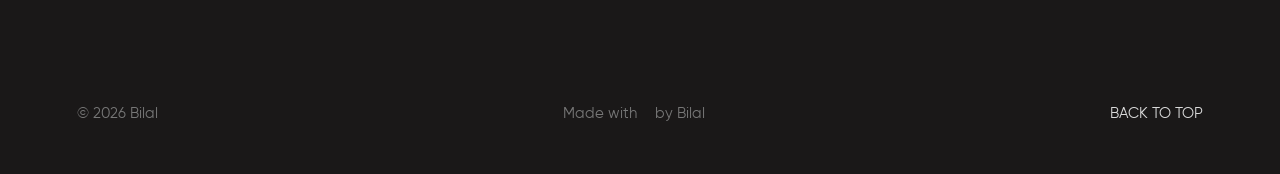
==== commit deaaa6e9: "Update portfolio files" ====
--- a/portfolio-design-main/index.html
+++ b/portfolio-design-main/index.html
@@ -39,13 +39,13 @@
             <a class="nav-item" href="#skills">Skill <span>(skill)</span></a>
             <a class="nav-item" href="#contact">Contact <span>(contact)</span></a>
             <div class="menu-social">
-                <a href="#" target="_blank" class="underlineW"><i
+                <a href="https://www.linkedin.com/in/bilal-ahmad-13aaa1233/" target="_blank" class="underlineW"><i
                         class="ri-linkedin-box-fill"></i> LinkedIn</a>
-                <a href="mailto:shan@example.com" target="_blank" class="underlineW"><i
+                <a href="mailto:bilalshakeel7690@gmail.com" target="_blank" class="underlineW"><i
                         class="ri-chat-quote-fill"></i> Mail</a>
-                <a href="#"
-                    target="_blank" class="underlineW"><img class="fiver-logo" src="images/fiverr.png" alt=""> Fiverr</a>
-                <a href="#"
+                <!-- <a href="#"
+                    target="_blank" class="underlineW"><img class="fiver-logo" src="images/fiverr.png" alt=""> Fiverr</a> -->
+                <a href="Bilal_Ahmad_Resume.pdf"
                     target="_blank">My CV</a>
 
             </div>
@@ -195,7 +195,7 @@
                 </div>
 
                 <div class="about-actions">
-                    <a href="#" target="_blank" class="cv-btn">MY CV <i class="ri-file-download-line"></i></a>
+                    <a href="Bilal_Ahmad_Resume.pdf" target="_blank" class="cv-btn">MY CV <i class="ri-file-download-line"></i></a>
                     <a href="#contact" class="talk-btn">LET'S TALK <i class="ri-arrow-right-line"></i></a>
                 </div>
             </div>
@@ -211,6 +211,17 @@
                             <h1>Al-fatah Electronics</h1>
                         </a>
                         <a href="https://www.alfatah.com.pk/" target="_blank">
+                        <i class="ri-arrow-right-up-line"></i></a>
+                    </div>
+                </div>
+                <div class="project-wrapper">
+                    <div class="project-anim"></div>
+                    <div class="first project">
+                        <img class="pro-img" src="images/rafi group.png">
+                        <a href="https://rafigroup.com/" target="_blank">
+                            <h1>Rafi Group</h1>
+                        </a>
+                        <a href="https://rafigroup.com/" target="_blank">
                         <i class="ri-arrow-right-up-line"></i></a>
                     </div>
                 </div>
--- a/portfolio-design-main/style.css
+++ b/portfolio-design-main/style.css
@@ -998,6 +998,62 @@
     }
 }
 
+@media (min-width: 320px) and (max-width: 768px){
+    .profile-img{
+        position: absolute;
+        top: 130px;
+        left: 73%;
+        transform: translateX(-50%);
+        width: auto;
+        z-index: 5;
+    }
+
+    .id-card{
+        width: 110px;
+        height: 140px;
+        margin-top: 55px;
+    }
+
+    .profile-img img {
+        width: 100% !important;
+        height: 100% !important;
+        border-radius: 12px !important;
+        object-fit: cover !important;
+        border: none !important;
+    }
+
+    .rope {
+        height: 55px;
+    }
+
+    .id-card::after {
+        width: 20px;
+        height: 20px;
+    }
+
+    .id-card::before{
+        display: none;
+    }
+
+    .elem1 h1 {
+        font-size: 8vw !important;
+        line-height: inherit !important;
+    }
+
+    #landing-page{
+        height: 90vh !important;
+    }
+
+    #landing-page .profile{
+        position: relative;
+    }
+
+    .inner-services{
+        flex-direction: column;
+        row-gap: 20px;
+    }
+}
+
 /* CRAFT */
 
 #craft {
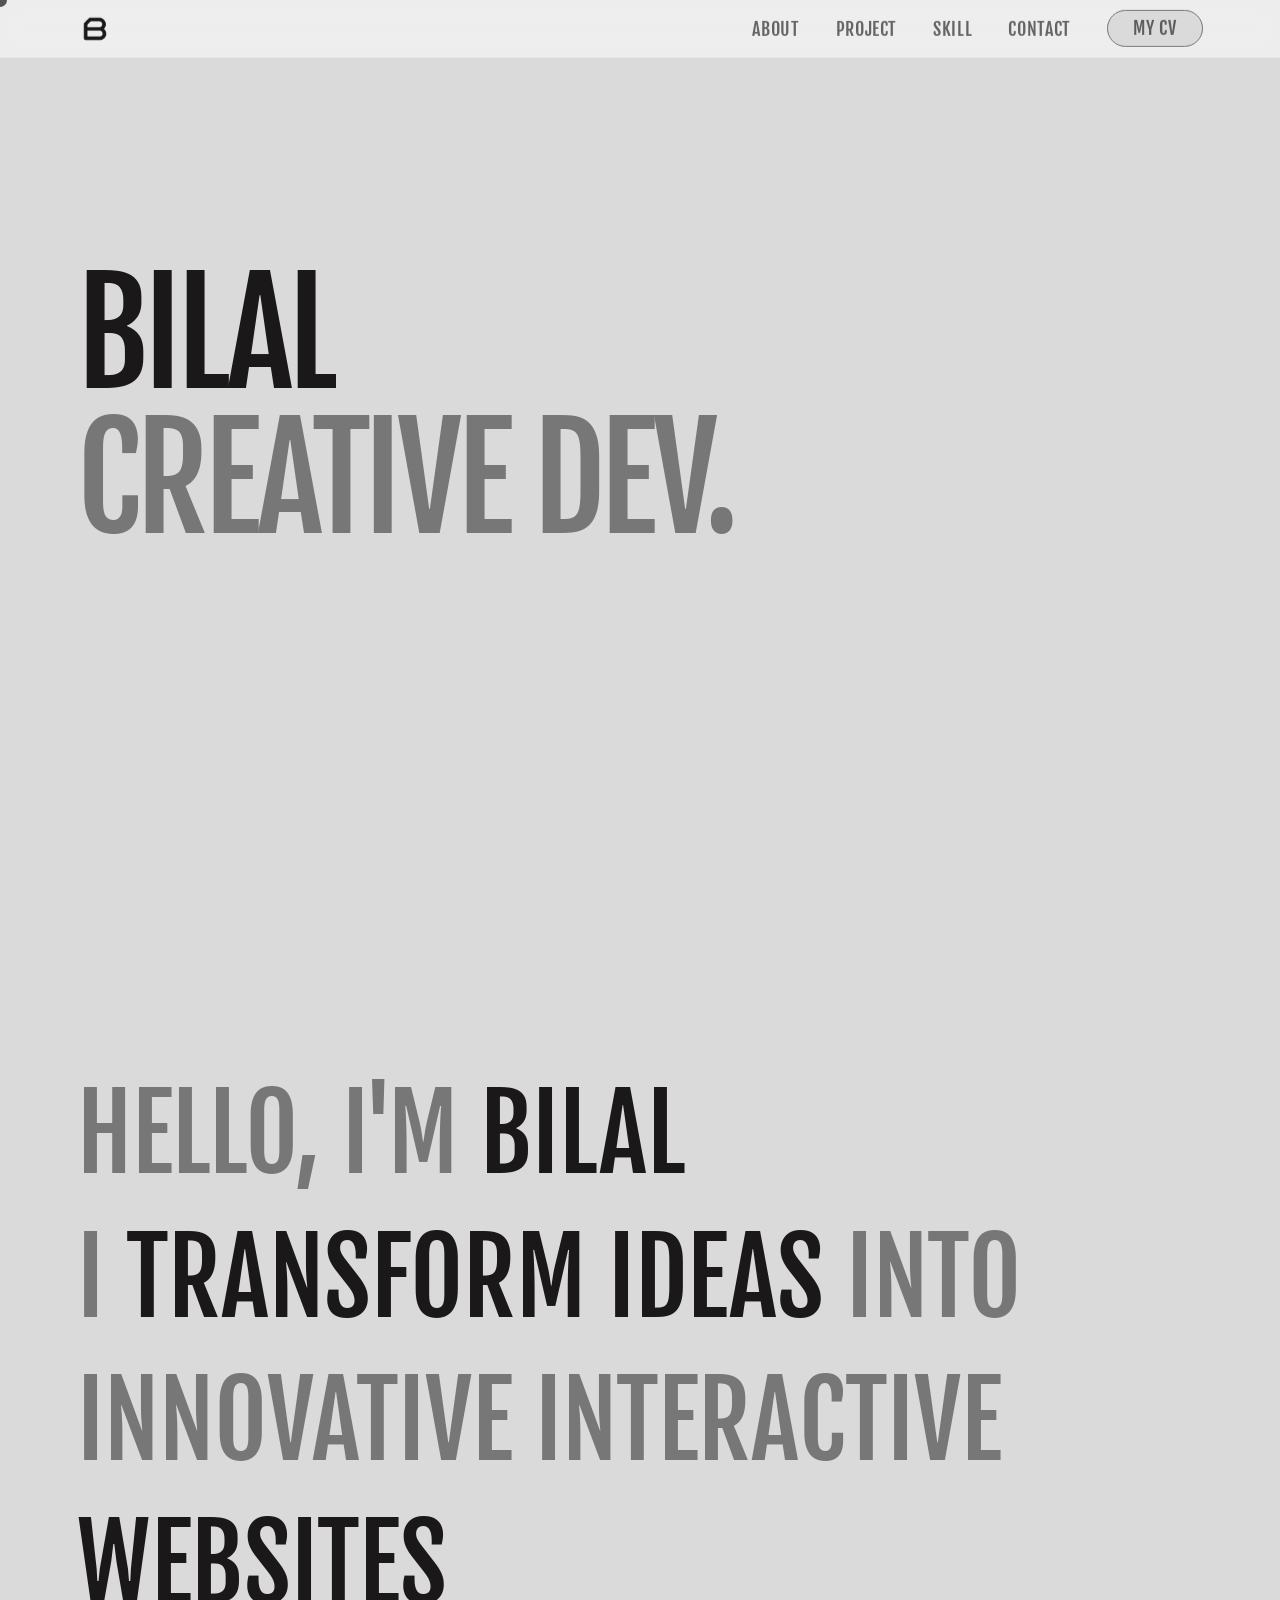
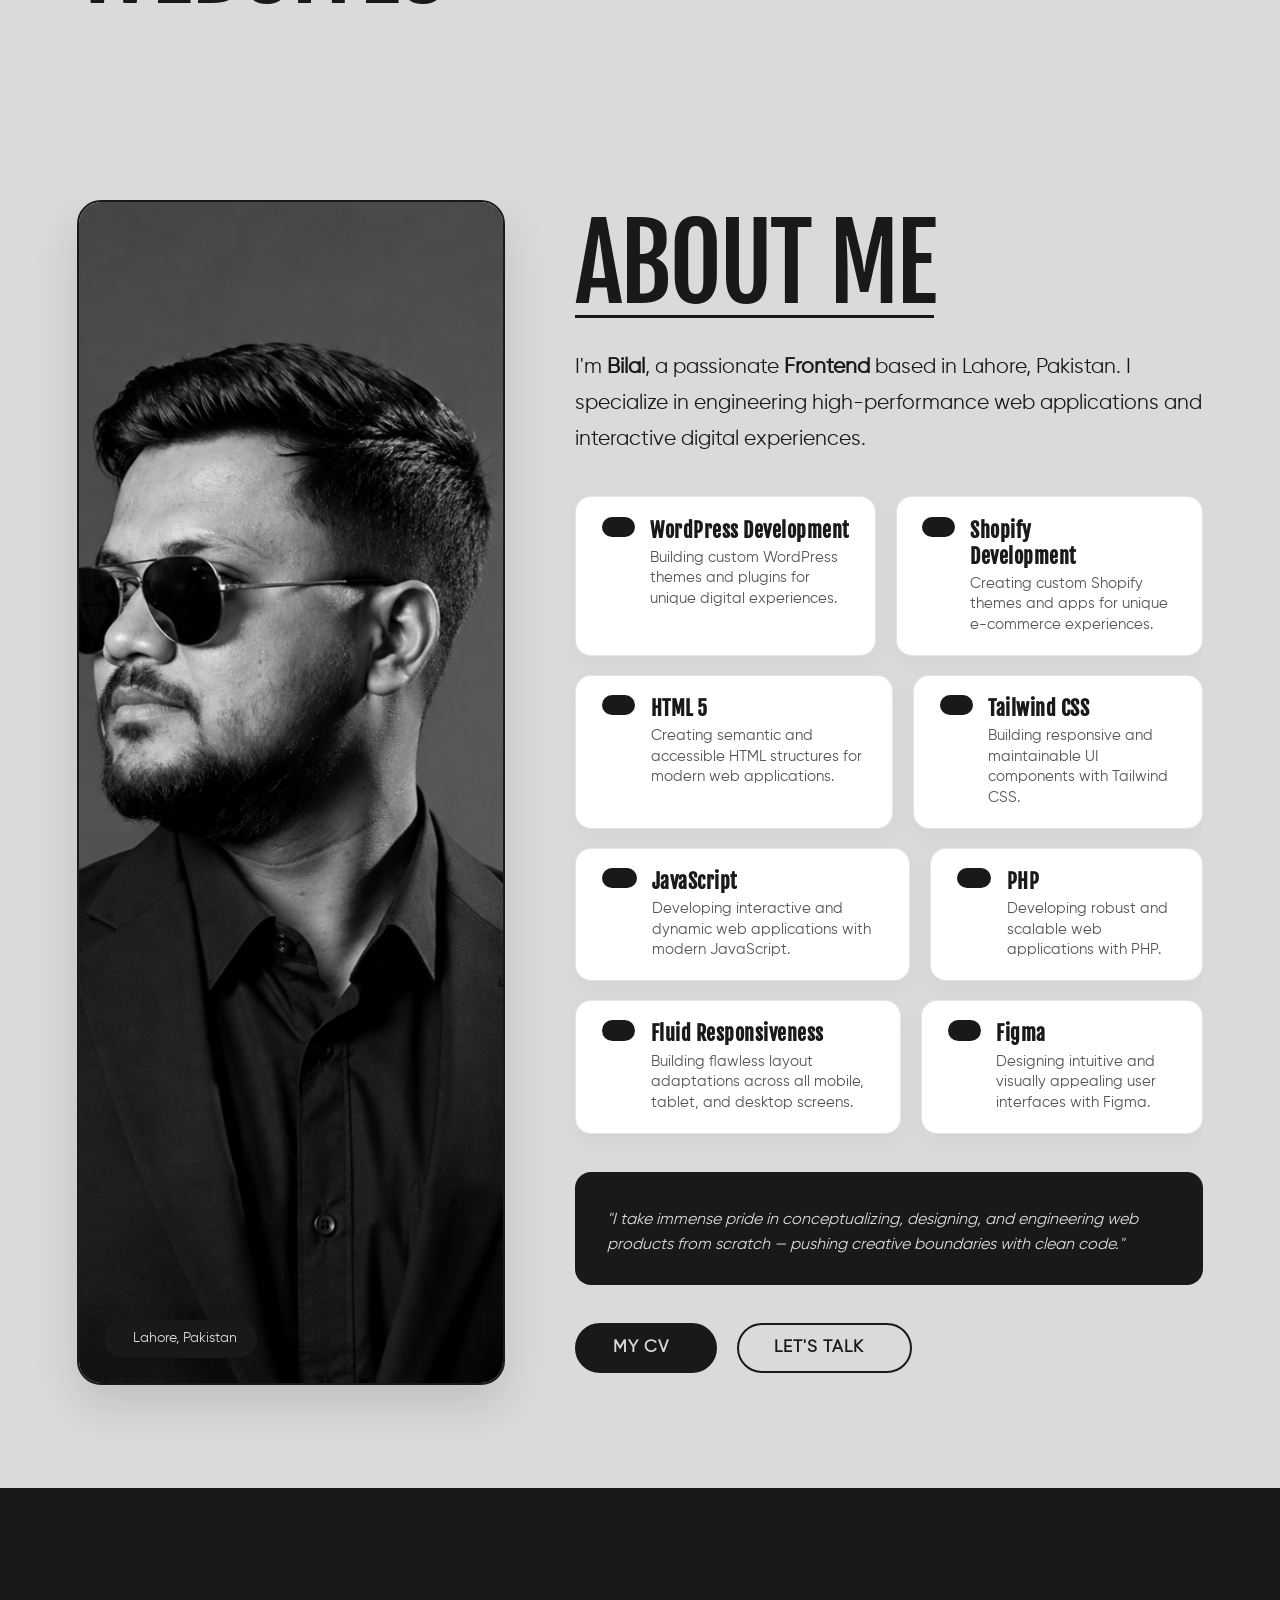
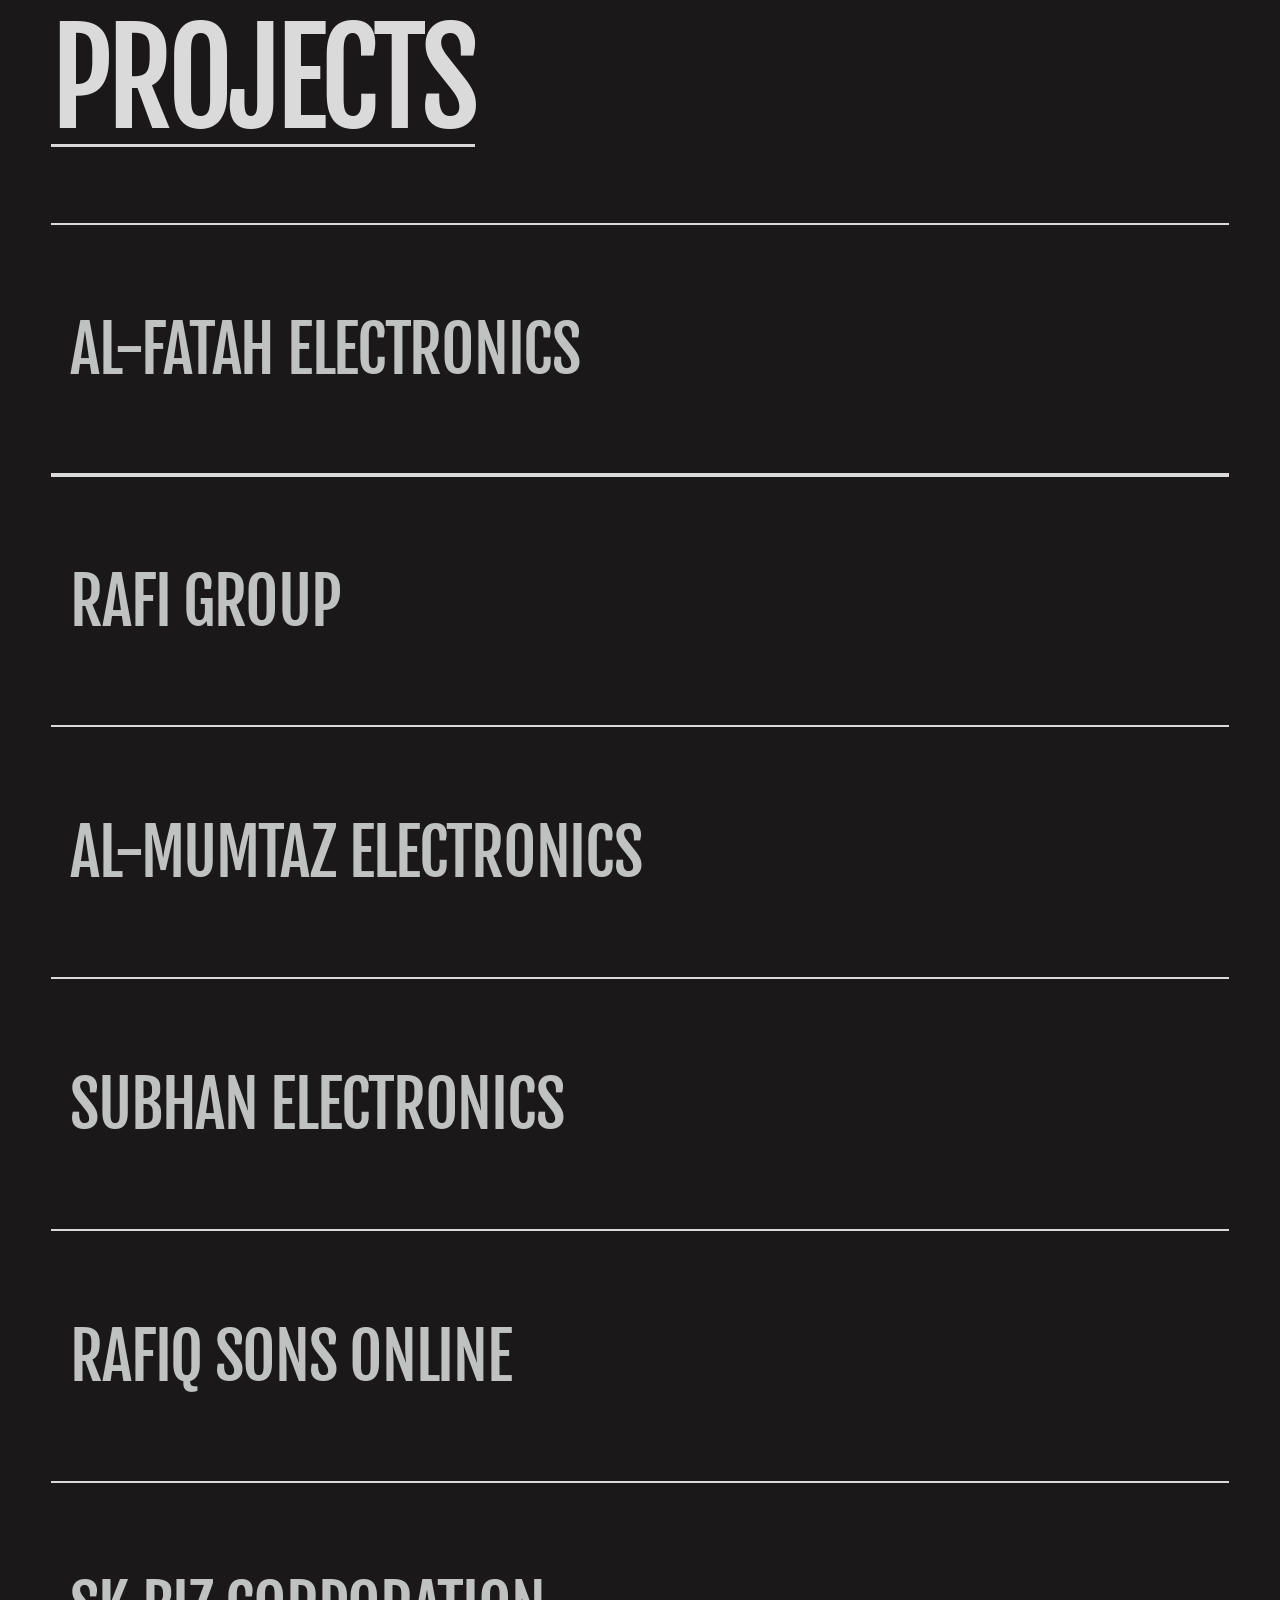
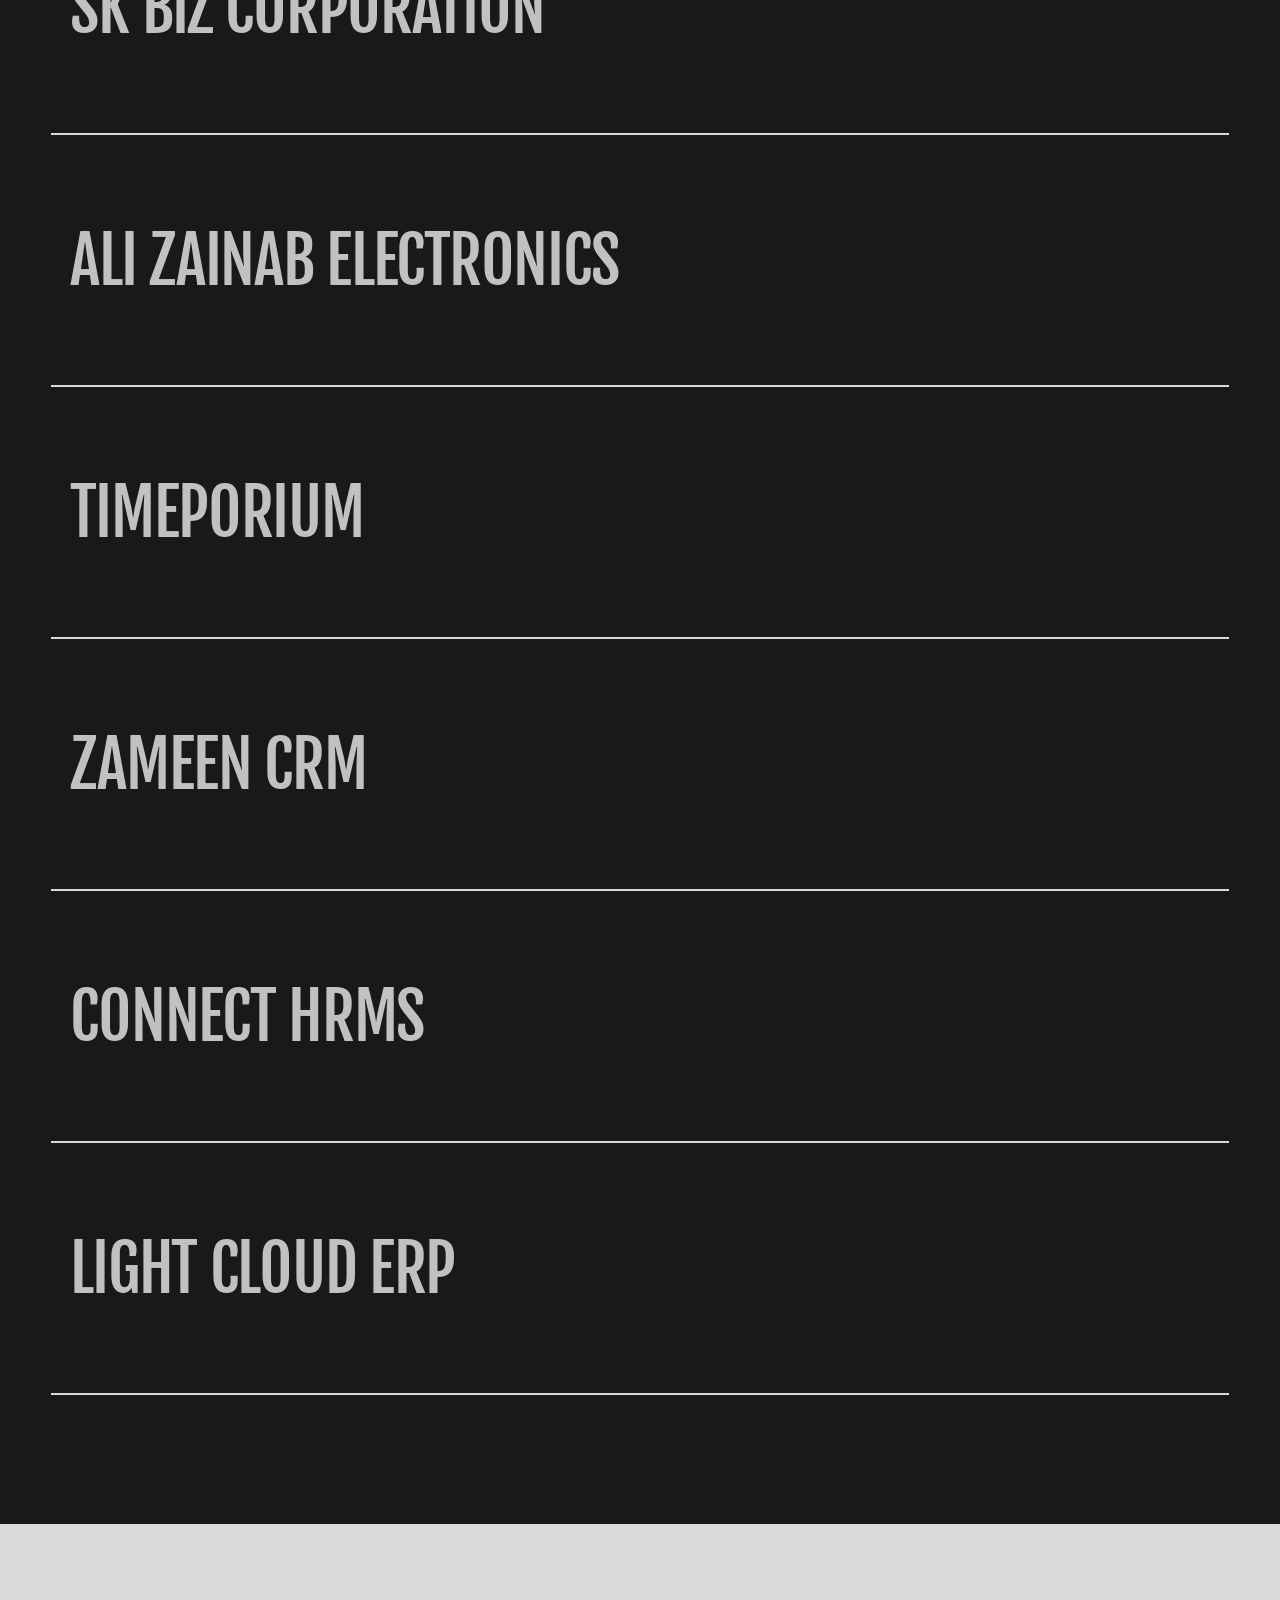
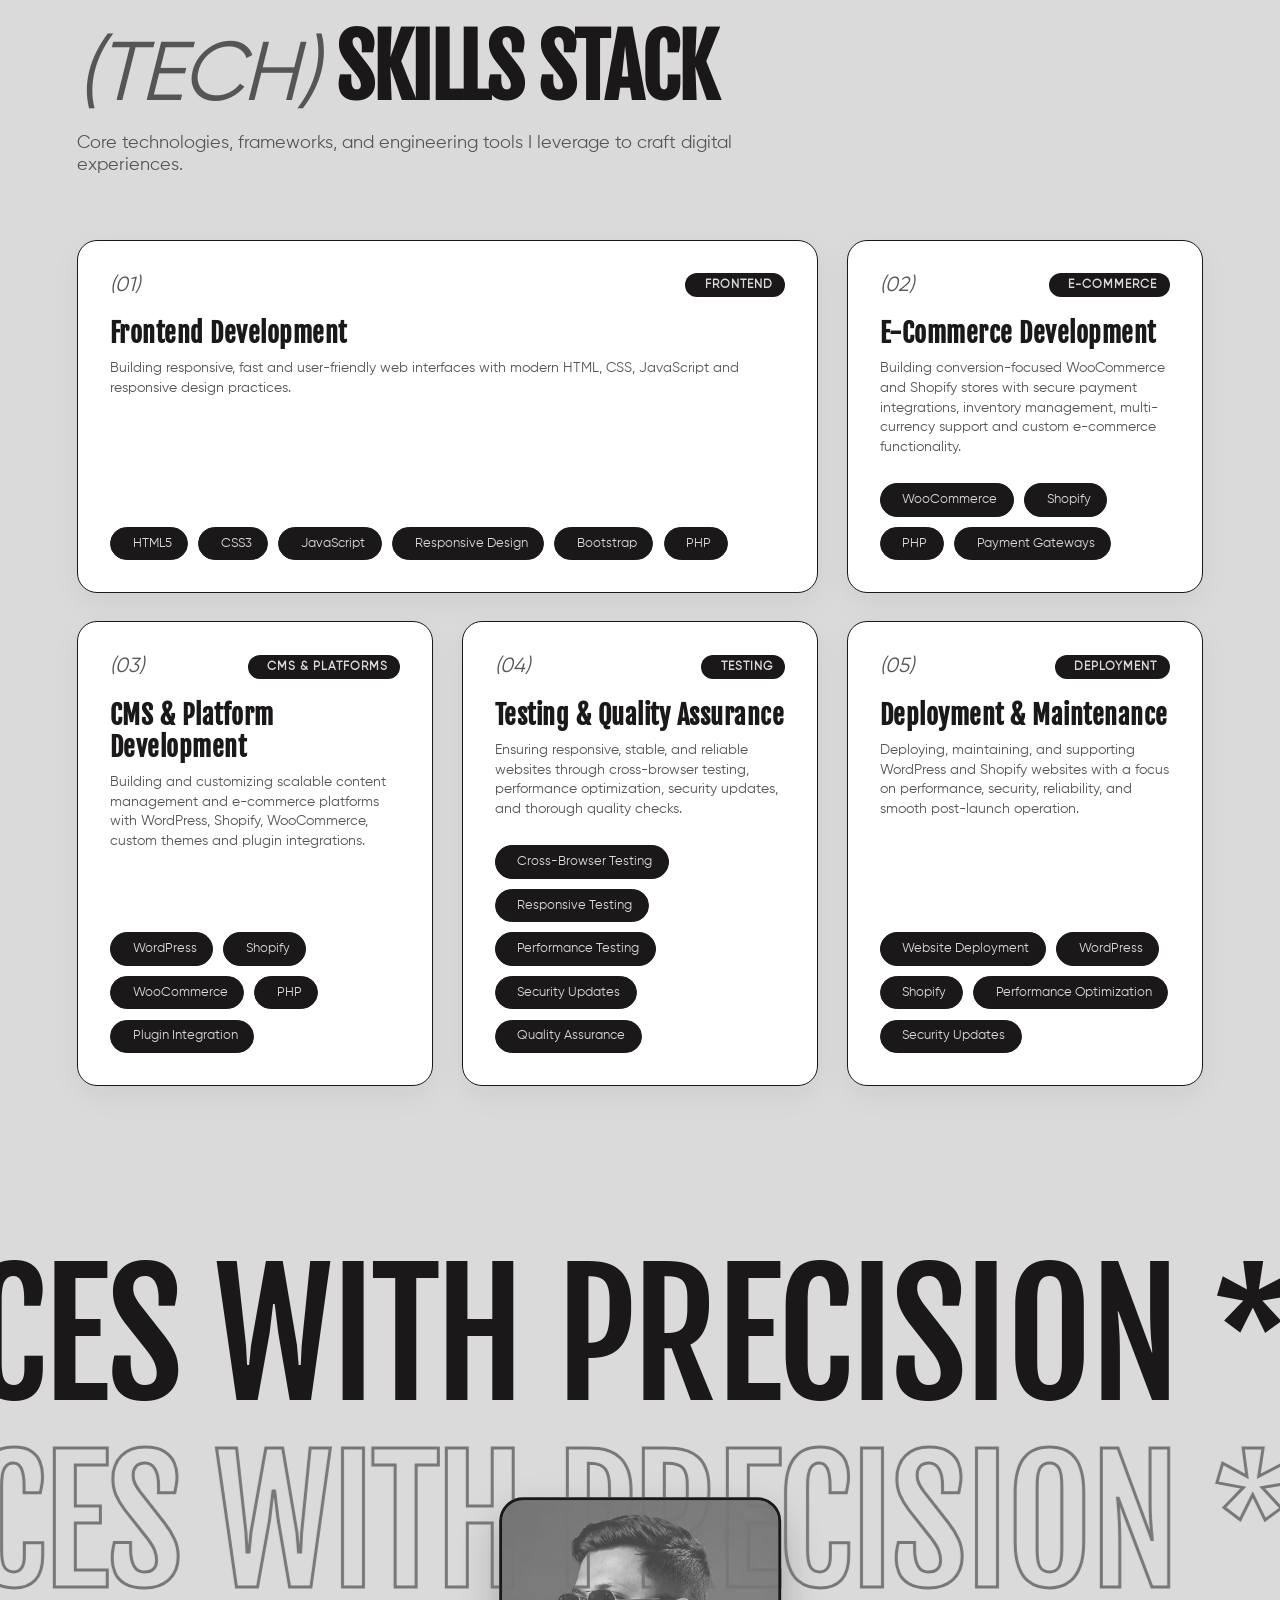
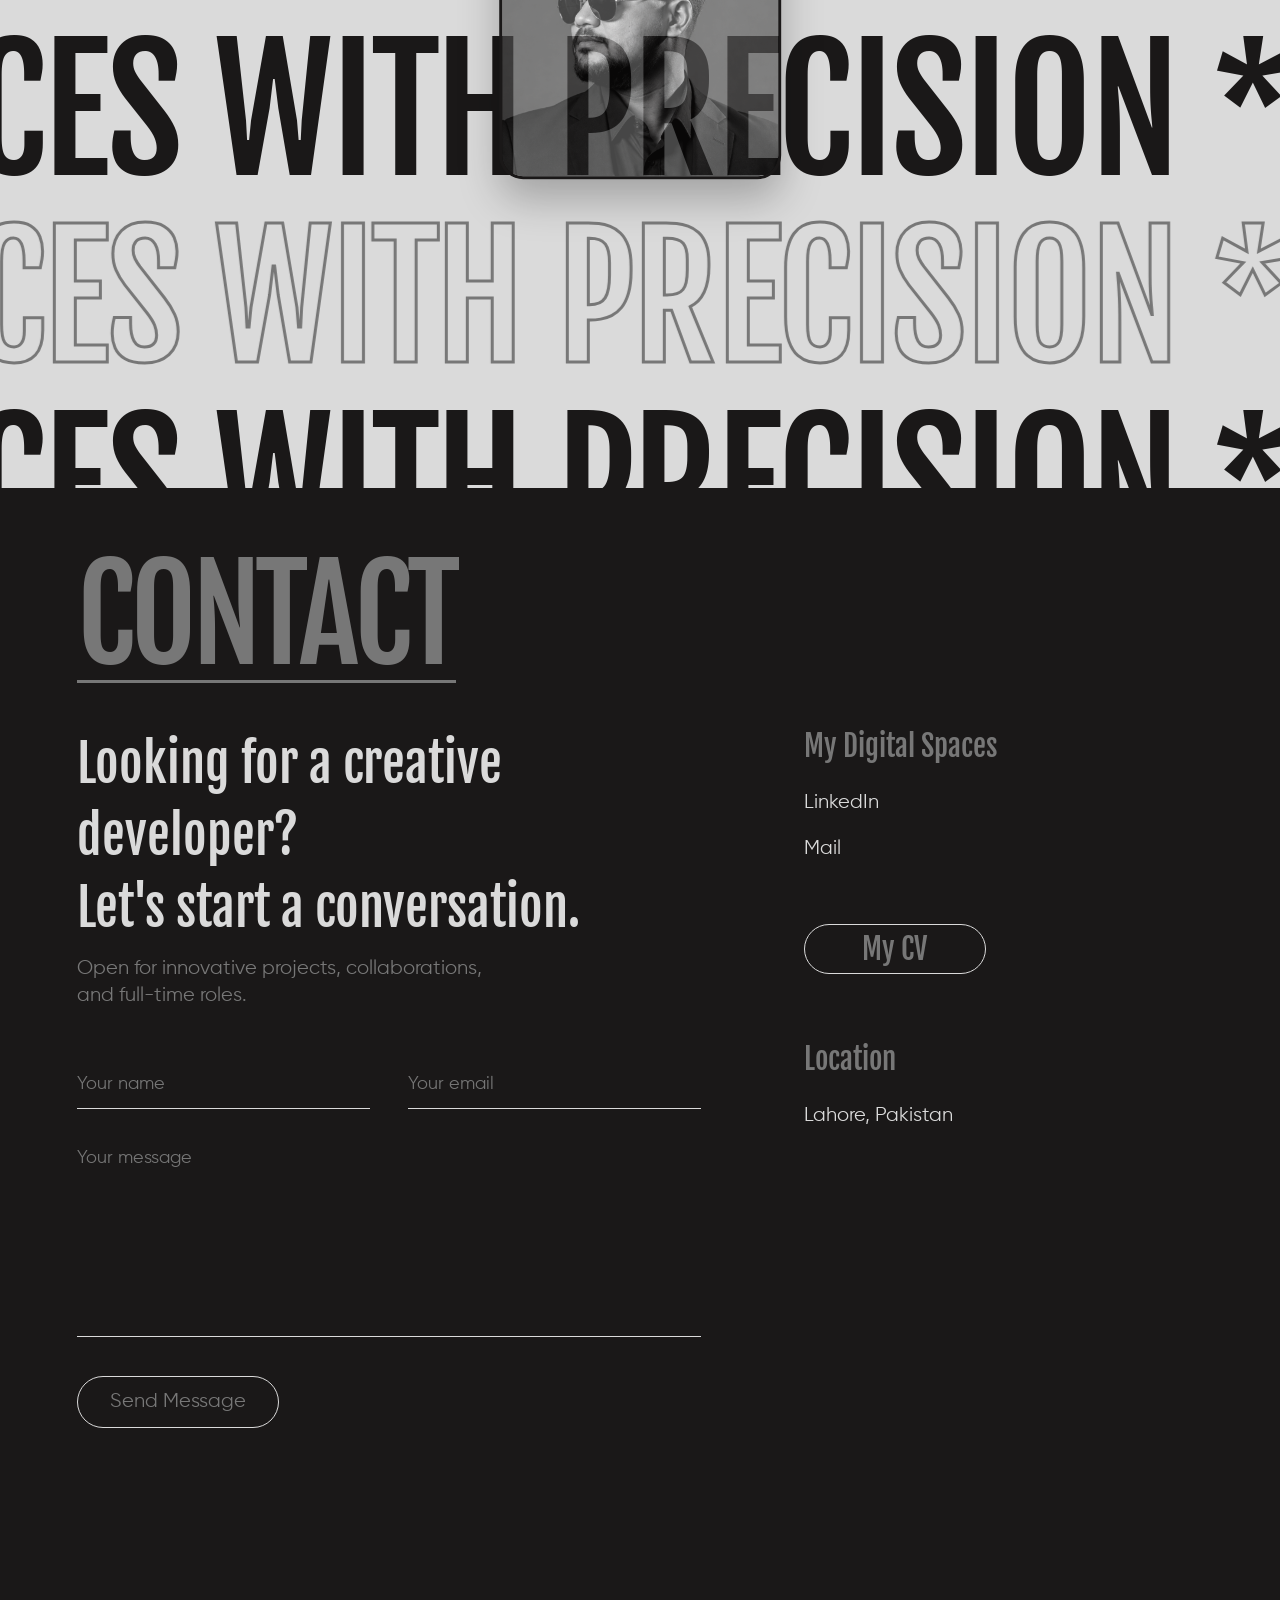
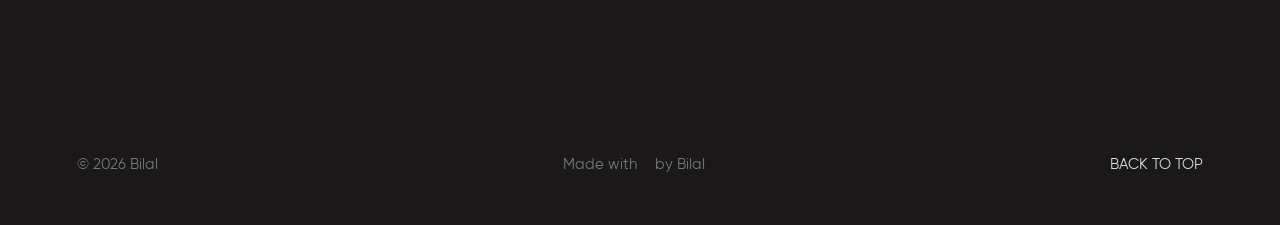
==== commit 54186640: "Update portfolio files" ====
--- a/portfolio-design-main/index.html
+++ b/portfolio-design-main/index.html
@@ -18,10 +18,10 @@
     <nav class="navbar desktop">
         <img src="images/logo.png?v=2" alt="Shan Logo">
         <ul>
-            <li><a class="nav-item underlineB" href="#about-dets">About</a></li>
-            <li><a class="nav-item underlineB" href="#projects">Project</a></li>
-            <li><a class="nav-item underlineB" href="#skills">Skill</a></li>
-            <li><a class="nav-item underlineB" href="#contact">Contact</a></li>
+            <li><a class="nav-item underlineB" href="about.html">About</a></li>
+            <li><a class="nav-item underlineB" href="projects.html">Project</a></li>
+            <li><a class="nav-item underlineB" href="skills.html">Skill</a></li>
+            <li><a class="nav-item underlineB" href="contact.html">Contact</a></li>
             <li><a class="menu-cv"
                     href="Bilal_Ahmad_Resume.pdf"
                     target="_blank">MY CV</a></li>
@@ -34,10 +34,10 @@
     <div id="menu" class="mobile">
         <div class="bg1"></div>
         <div class="bg2">
-            <a class="nav-item" href="#about">About <span>(about)</span></a>
-            <a class="nav-item" href="#projects">Project <span>(project)</span></a>
-            <a class="nav-item" href="#skills">Skill <span>(skill)</span></a>
-            <a class="nav-item" href="#contact">Contact <span>(contact)</span></a>
+            <a class="nav-item" href="about.html">About <span>(about)</span></a>
+            <a class="nav-item" href="projects.html">Project <span>(project)</span></a>
+            <a class="nav-item" href="skills.html">Skill <span>(skill)</span></a>
+            <a class="nav-item" href="contact.html">Contact <span>(contact)</span></a>
             <div class="menu-social">
                 <a href="https://www.linkedin.com/in/bilal-ahmad-13aaa1233/" target="_blank" class="underlineW"><i
                         class="ri-linkedin-box-fill"></i> LinkedIn</a>
--- a/portfolio-design-main/style.css
+++ b/portfolio-design-main/style.css
@@ -137,6 +137,7 @@
     background-color: var(--white);
     border: 1.5px solid var(--gray);
     transition: all linear 0.2s;
+    border-radius: 50px;
 }
 
 nav .menu-cv:hover {
@@ -2664,4 +2665,89 @@
 
 .bw-card.card-white .bw-tag i{
     width: fit-content;
+}
+
+/* ============================================================
+   MULTI-PAGE ADDITIONS — do not remove anything above this line
+   ============================================================ */
+
+/* Active page link in nav */
+nav a.active {
+    color: var(--black);
+}
+
+/* Shared footer for home / about / projects / skills pages */
+.page-footer {
+    width: 100%;
+    padding: 3vw 6vw;
+    background-color: var(--black);
+    border-top: 1px solid #333;
+    display: flex;
+    align-items: center;
+    justify-content: space-between;
+}
+
+.page-footer p {
+    color: var(--gray);
+    font-size: 1.2vw;
+    font-family: Gilroy, sans-serif;
+}
+
+.page-footer p > img {
+    width: 1.2vw;
+    margin: 0 5px;
+}
+
+.page-footer .back-top {
+    position: relative;
+    color: var(--white);
+    cursor: pointer;
+}
+
+/* Home page CTA buttons under the statement */
+.home-cta-row {
+    margin-top: 3.5vw;
+}
+
+/* Statement section flows naturally on inner pages too */
+#about {
+    height: auto;
+    min-height: 100vh;
+}
+
+/* Breathing room under the fixed nav on the projects page */
+#projects > h1 {
+    margin-top: 4vw;
+}
+
+/* Narrow desktop: keep 6 nav links from crowding */
+@media (max-width: 1250px) and (min-width: 1051px) {
+    nav a {
+        font-size: 1.15vw;
+    }
+    nav ul li {
+        margin-left: 1.8vw;
+    }
+    nav {
+        padding: 0 4vw;
+    }
+}
+
+@media (max-width: 1050px) {
+    .page-footer {
+        padding: 6vw;
+    }
+    .page-footer p {
+        font-size: 3vw;
+    }
+    .page-footer p > img {
+        width: 3vw;
+        margin: 0 2px;
+    }
+    .page-footer .back-top {
+        display: none;
+    }
+    .home-cta-row {
+        margin-top: 8vw;
+    }
 }
